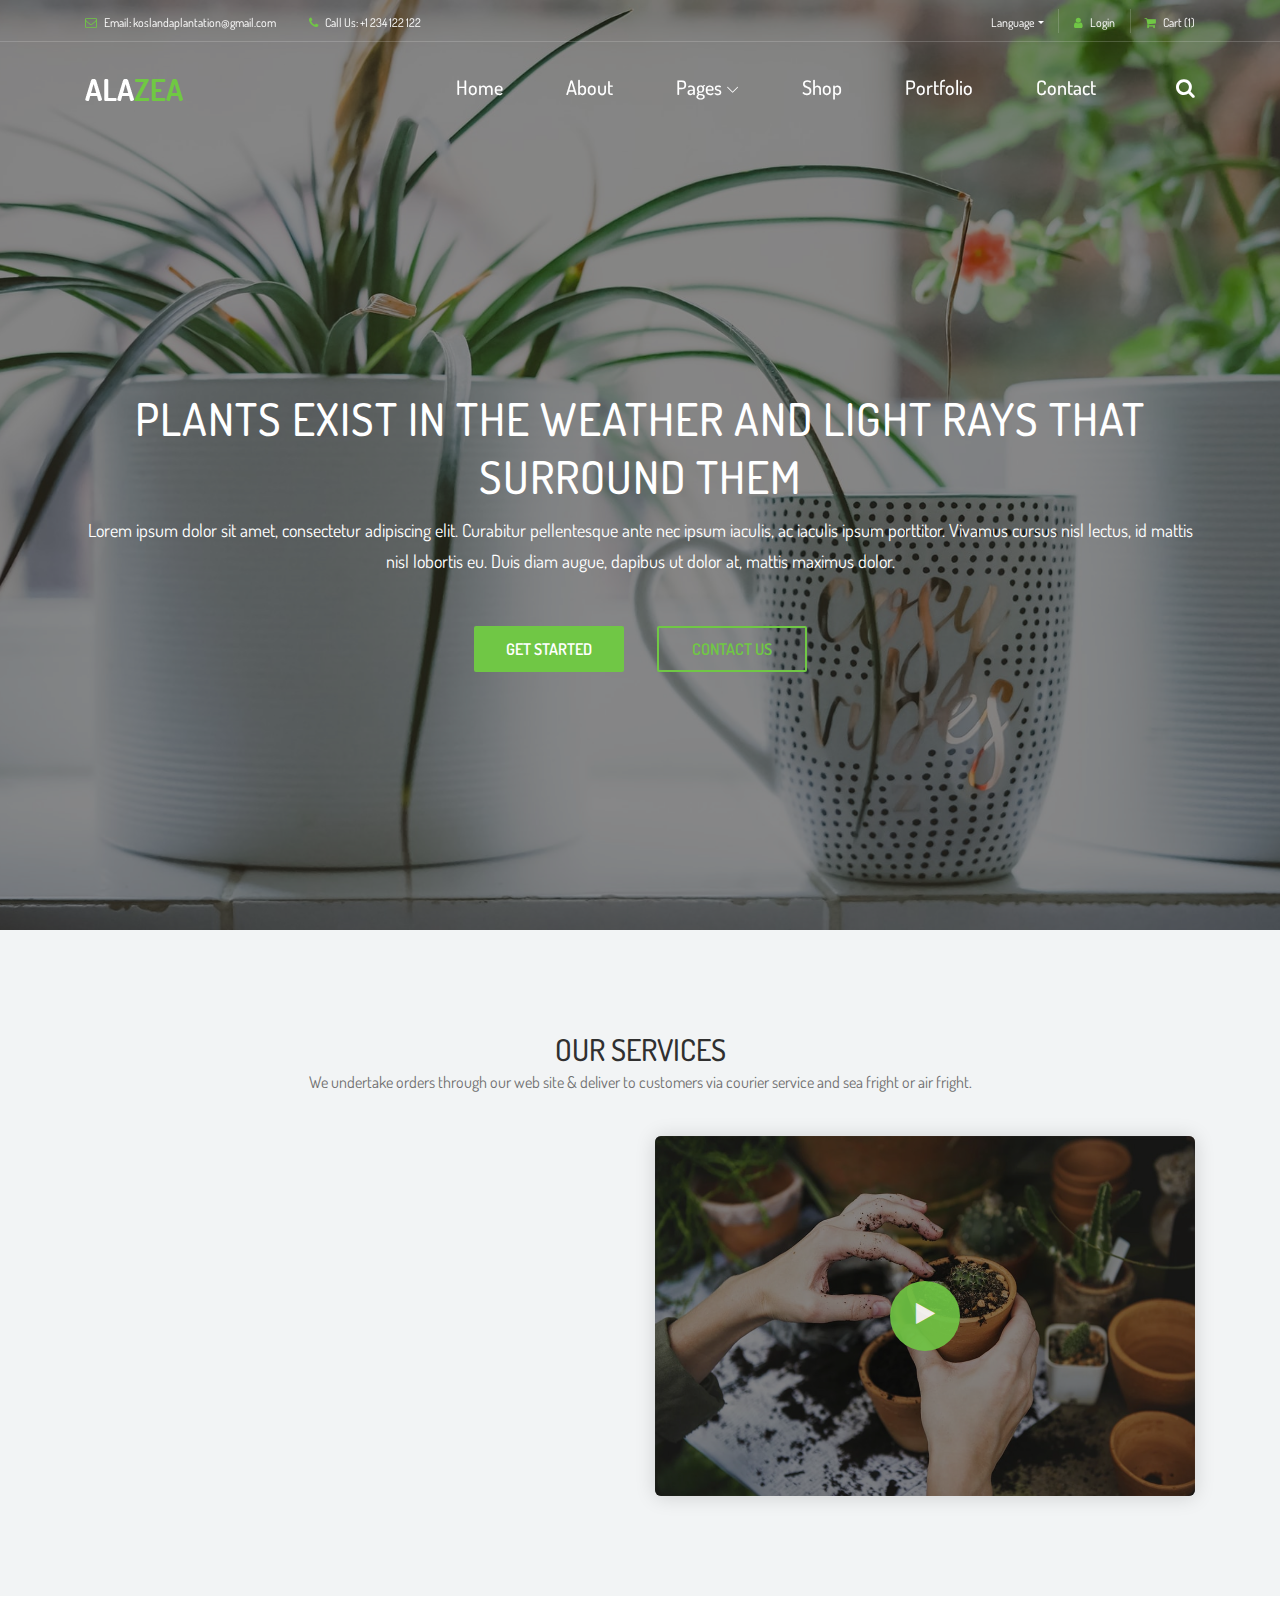
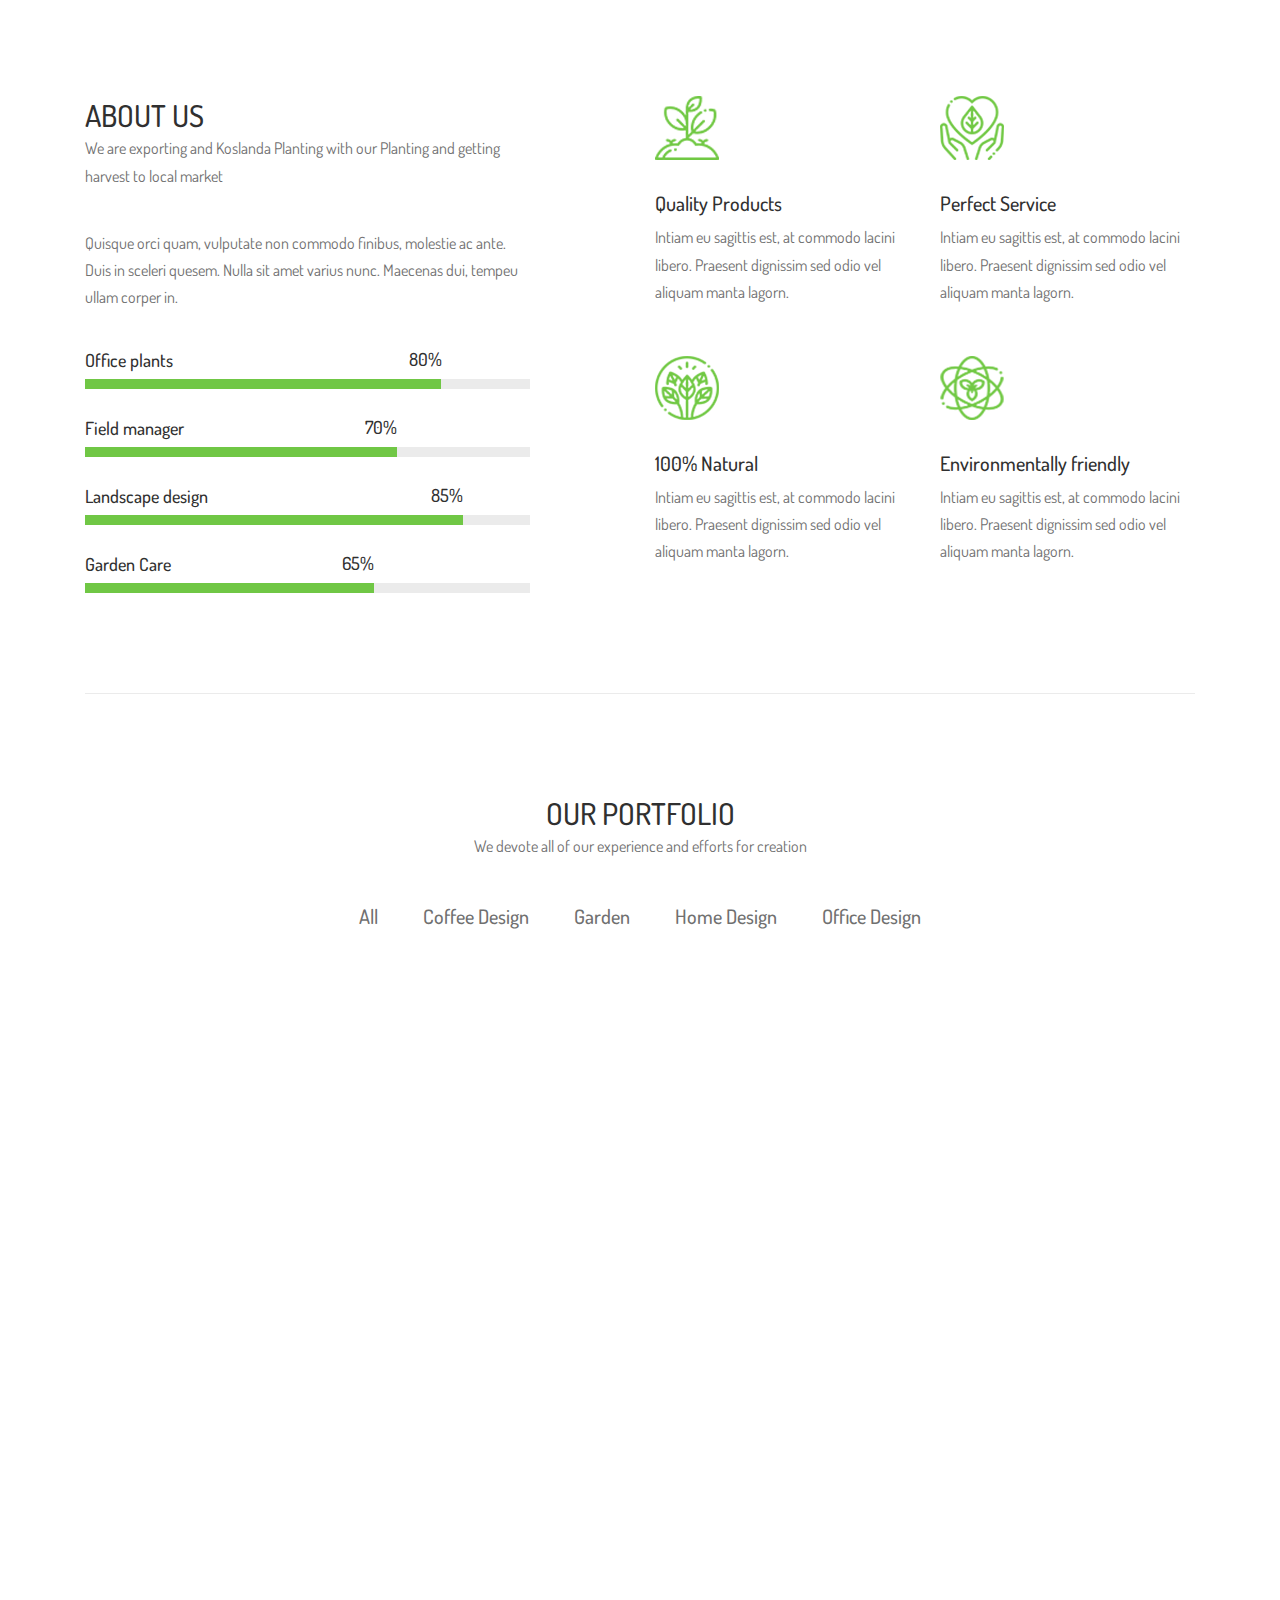
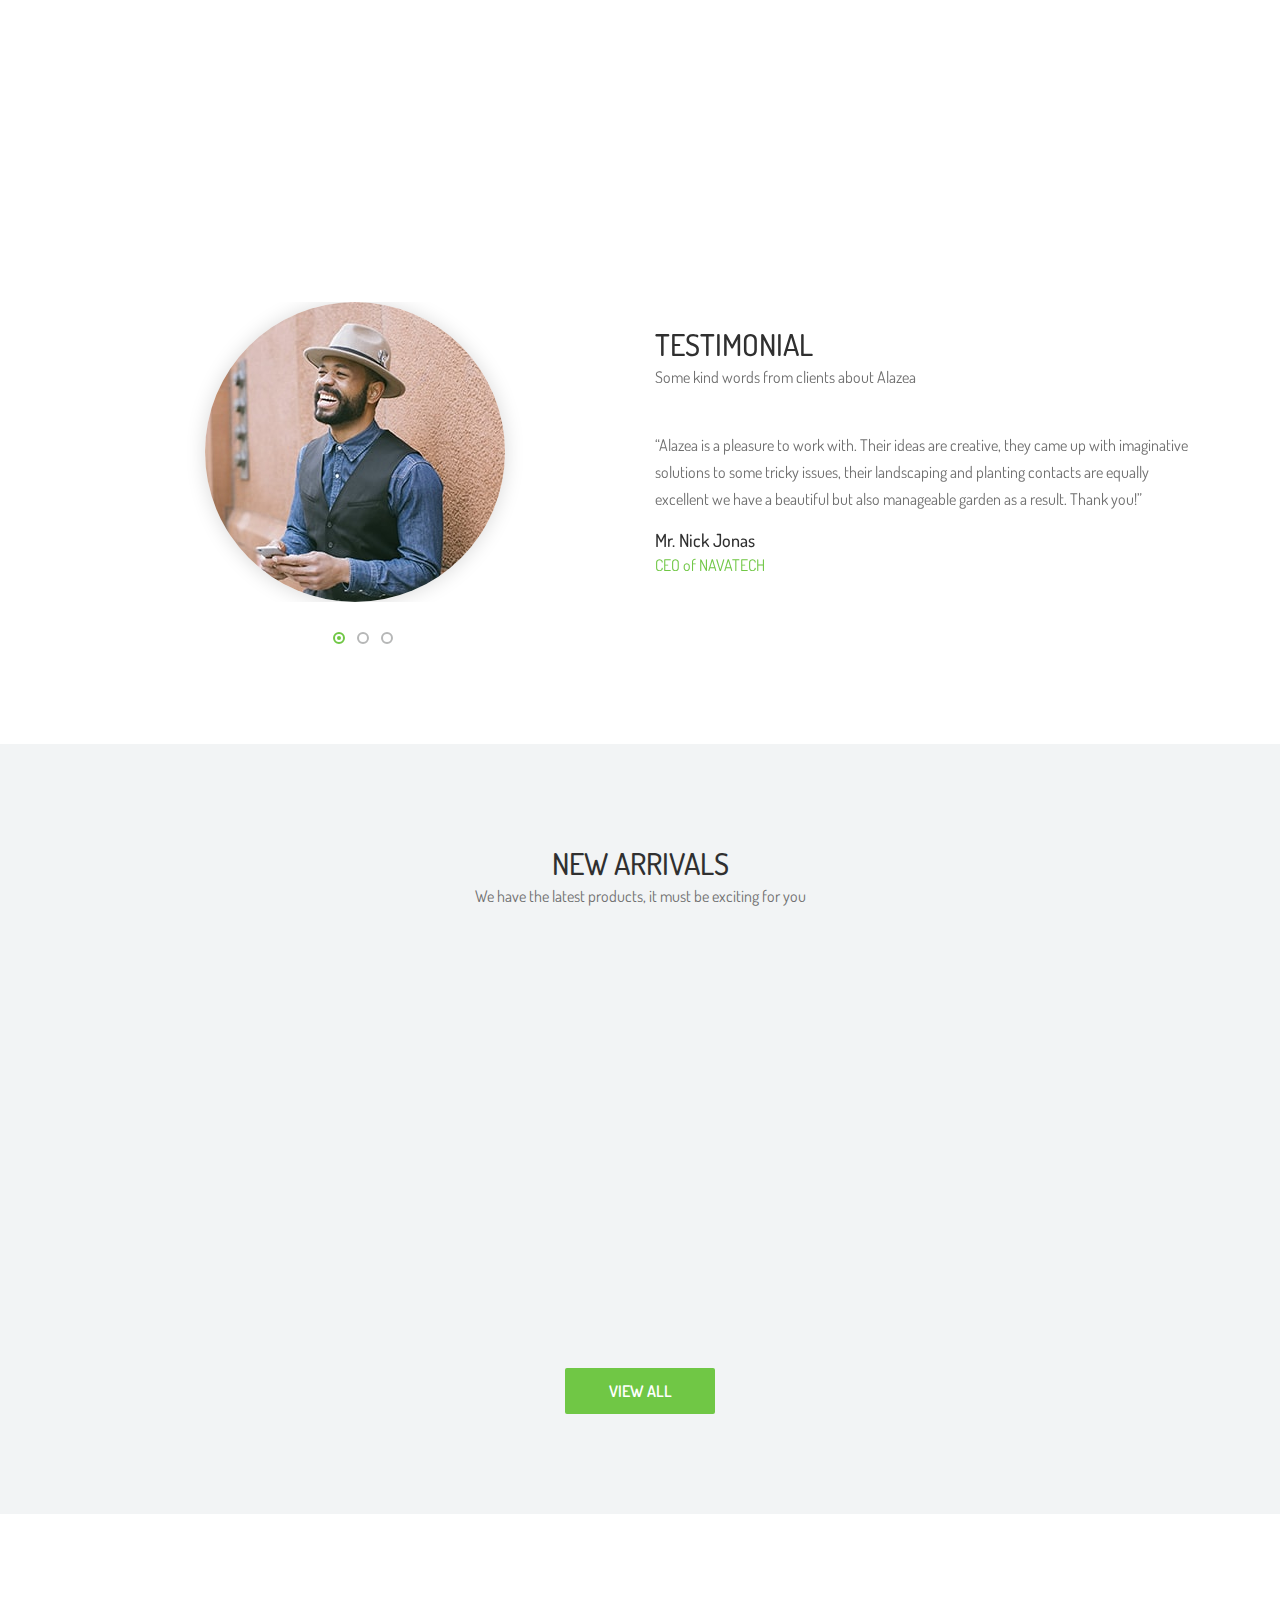
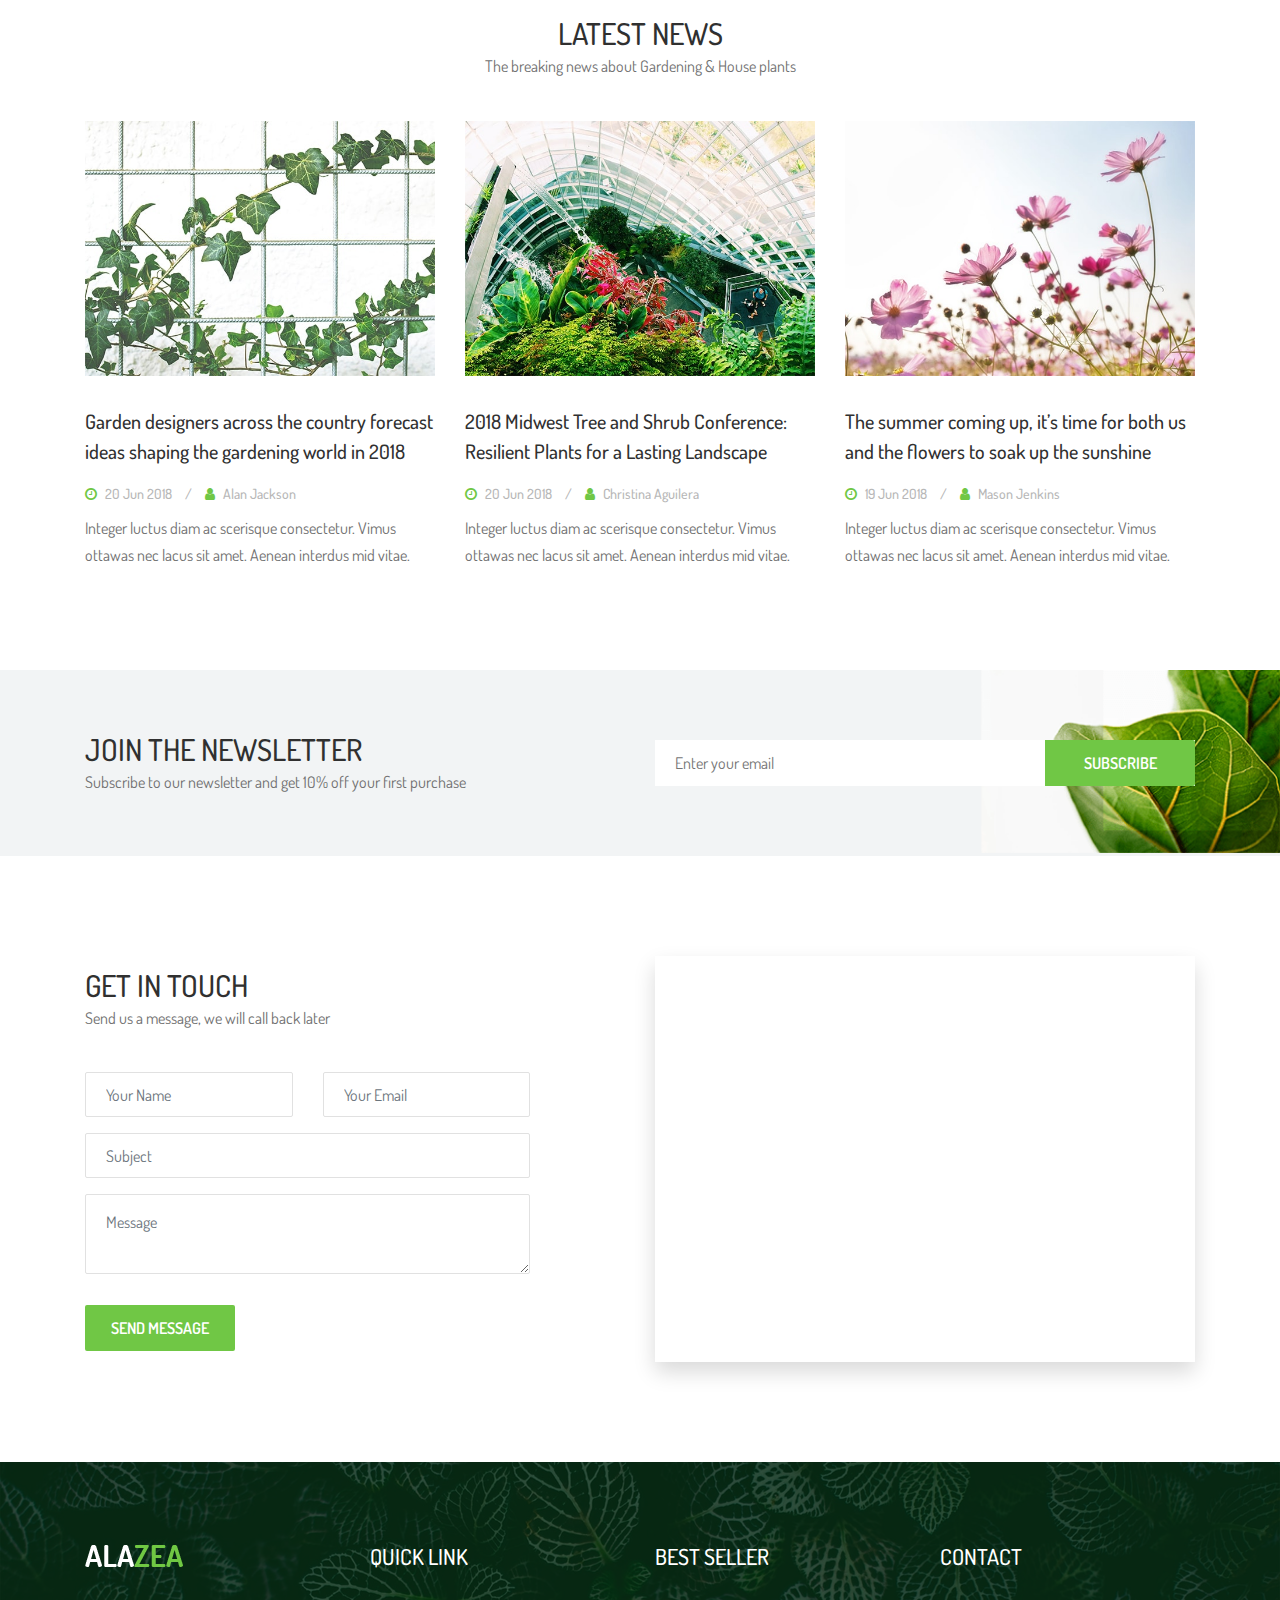
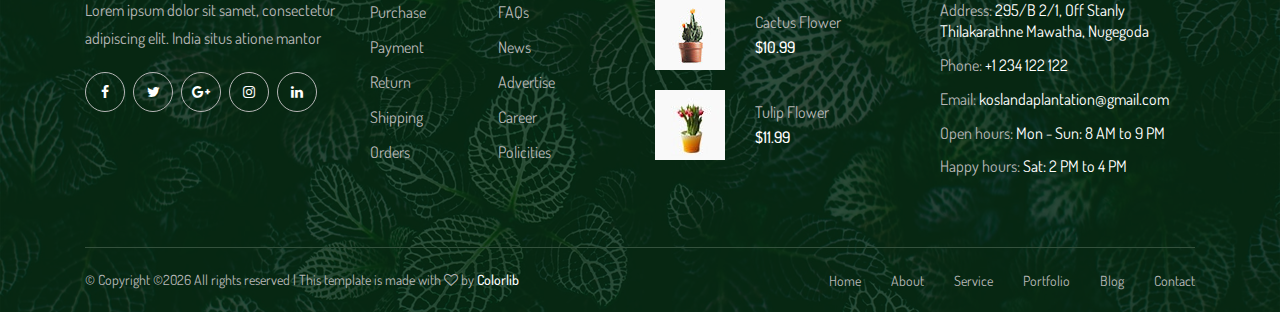
==== index.html @ f44c5cd6 "initial commit" ====
<!DOCTYPE html>
<html lang="en">

<head>
    <meta charset="UTF-8">
    <meta name="description" content="">
    <meta http-equiv="X-UA-Compatible" content="IE=edge">
    <meta name="viewport" content="width=device-width, initial-scale=1, shrink-to-fit=no">
    <!-- The above 4 meta tags *must* come first in the head; any other head content must come *after* these tags -->

    <!-- Title -->
    <title>Alazea - Gardening &amp; Landscaping HTML Template</title>

    <!-- Favicon -->
    <link rel="icon" href="img/core-img/favicon.ico">

    <!-- Core Stylesheet -->
    <link rel="stylesheet" href="style.css">

</head>

<body>
    <!-- Preloader -->
    <div class="preloader d-flex align-items-center justify-content-center">
        <div class="preloader-circle"></div>
        <div class="preloader-img">
            <img src="img/core-img/leaf.png" alt="">
        </div>
    </div>

    <!-- ##### Header Area Start ##### -->
    <header class="header-area">

        <!-- ***** Top Header Area ***** -->
        <div class="top-header-area">
            <div class="container">
                <div class="row">
                    <div class="col-12">
                        <div class="top-header-content d-flex align-items-center justify-content-between">
                            <!-- Top Header Content -->
                            <div class="top-header-meta">
                                <a href="#" data-toggle="tooltip" data-placement="bottom" title="koslandaplantation@gmail.com"><i class="fa fa-envelope-o" aria-hidden="true"></i> <span>Email: koslandaplantation@gmail.com</span></a>
                                <a href="#" data-toggle="tooltip" data-placement="bottom" title="+1 234 122 122"><i class="fa fa-phone" aria-hidden="true"></i> <span>Call Us: +1 234 122 122</span></a>
                            </div>

                            <!-- Top Header Content -->
                            <div class="top-header-meta d-flex">
                                <!-- Language Dropdown -->
                                <div class="language-dropdown">
                                    <div class="dropdown">
                                        <button class="btn btn-secondary dropdown-toggle mr-30" type="button" id="dropdownMenuButton" data-toggle="dropdown" aria-haspopup="true" aria-expanded="false">Language</button>
                                        <div class="dropdown-menu" aria-labelledby="dropdownMenuButton">
                                            <a class="dropdown-item" href="#">USA</a>
                                            <a class="dropdown-item" href="#">UK</a>
                                            <a class="dropdown-item" href="#">Bangla</a>
                                            <a class="dropdown-item" href="#">Hindi</a>
                                            <a class="dropdown-item" href="#">Spanish</a>
                                            <a class="dropdown-item" href="#">Latin</a>
                                        </div>
                                    </div>
                                </div>
                                <!-- Login -->
                                <div class="login">
                                    <a href="#"><i class="fa fa-user" aria-hidden="true"></i> <span>Login</span></a>
                                </div>
                                <!-- Cart -->
                                <div class="cart">
                                    <a href="#"><i class="fa fa-shopping-cart" aria-hidden="true"></i> <span>Cart <span class="cart-quantity">(1)</span></span></a>
                                </div>
                            </div>
                        </div>
                    </div>
                </div>
            </div>
        </div>

        <!-- ***** Navbar Area ***** -->
        <div class="alazea-main-menu">
            <div class="classy-nav-container breakpoint-off">
                <div class="container">
                    <!-- Menu -->
                    <nav class="classy-navbar justify-content-between" id="alazeaNav">

                        <!-- Nav Brand -->
                        <a href="index.html" class="nav-brand"><img src="img/core-img/logo.png" alt=""></a>

                        <!-- Navbar Toggler -->
                        <div class="classy-navbar-toggler">
                            <span class="navbarToggler"><span></span><span></span><span></span></span>
                        </div>

                        <!-- Menu -->
                        <div class="classy-menu">

                            <!-- Close Button -->
                            <div class="classycloseIcon">
                                <div class="cross-wrap"><span class="top"></span><span class="bottom"></span></div>
                            </div>

                            <!-- Navbar Start -->
                            <div class="classynav">
                                <ul>
                                    <li><a href="index.html">Home</a></li>
                                    <li><a href="about.html">About</a></li>
                                    <li><a href="#">Pages</a>
                                        <ul class="dropdown">
                                            <li><a href="index.html">Home</a></li>
                                            <li><a href="about.html">About</a></li>
                                            <li><a href="shop.html">Shop</a>
                                                <ul class="dropdown">
                                                    <li><a href="shop.html">Shop</a></li>
                                                    <li><a href="shop-details.html">Shop Details</a></li>
                                                    <li><a href="cart.html">Shopping Cart</a></li>
                                                    <li><a href="checkout.html">Checkout</a></li>
                                                </ul>
                                            </li>
                                            <li><a href="portfolio.html">Portfolio</a>
                                                <ul class="dropdown">
                                                    <li><a href="portfolio.html">Portfolio</a></li>
                                                    <li><a href="single-portfolio.html">Portfolio Details</a></li>
                                                </ul>
                                            </li>
                                            <li><a href="blog.html">Blog</a>
                                                <ul class="dropdown">
                                                    <li><a href="blog.html">Blog</a></li>
                                                    <li><a href="single-post.html">Blog Details</a></li>
                                                </ul>
                                            </li>
                                            <li><a href="contact.html">Contact</a></li>
                                        </ul>
                                    </li>
                                    <li><a href="shop.html">Shop</a></li>
                                    <li><a href="portfolio.html">Portfolio</a></li>
                                    <li><a href="contact.html">Contact</a></li>
                                </ul>

                                <!-- Search Icon -->
                                <div id="searchIcon">
                                    <i class="fa fa-search" aria-hidden="true"></i>
                                </div>

                            </div>
                            <!-- Navbar End -->
                        </div>
                    </nav>

                    <!-- Search Form -->
                    <div class="search-form">
                        <form action="#" method="get">
                            <input type="search" name="search" id="search" placeholder="Type keywords &amp; press enter...">
                            <button type="submit" class="d-none"></button>
                        </form>
                        <!-- Close Icon -->
                        <div class="closeIcon"><i class="fa fa-times" aria-hidden="true"></i></div>
                    </div>
                </div>
            </div>
        </div>
    </header>
    <!-- ##### Header Area End ##### -->

    <!-- ##### Hero Area Start ##### -->
    <section class="hero-area">
        <div class="hero-post-slides owl-carousel">

            <!-- Single Hero Post -->
            <div class="single-hero-post bg-overlay">
                <!-- Post Image -->
                <div class="slide-img bg-img" style="background-image: url(img/bg-img/1.jpg);"></div>
                <div class="container h-100">
                    <div class="row h-100 align-items-center">
                        <div class="col-12">
                            <!-- Post Content -->
                            <div class="hero-slides-content text-center">
                                <h2>Plants exist in the weather and light rays that surround them</h2>
                                <p>Lorem ipsum dolor sit amet, consectetur adipiscing elit. Curabitur pellentesque ante nec ipsum iaculis, ac iaculis ipsum porttitor. Vivamus cursus nisl lectus, id mattis nisl lobortis eu. Duis diam augue, dapibus ut dolor at, mattis maximus dolor.</p>
                                <div class="welcome-btn-group">
                                    <a href="#" class="btn alazea-btn mr-30">GET STARTED</a>
                                    <a href="#" class="btn alazea-btn active">CONTACT US</a>
                                </div>
                            </div>
                        </div>
                    </div>
                </div>
            </div>

            <!-- Single Hero Post -->
            <div class="single-hero-post bg-overlay">
                <!-- Post Image -->
                <div class="slide-img bg-img" style="background-image: url(img/bg-img/2.jpg);"></div>
                <div class="container h-100">
                    <div class="row h-100 align-items-center">
                        <div class="col-12">
                            <!-- Post Content -->
                            <div class="hero-slides-content text-center">
                                <h2>Plants exist in the weather and light rays that surround them</h2>
                                <p>Lorem ipsum dolor sit amet, consectetur adipiscing elit. Curabitur pellentesque ante nec ipsum iaculis, ac iaculis ipsum porttitor. Vivamus cursus nisl lectus, id mattis nisl lobortis eu. Duis diam augue, dapibus ut dolor at, mattis maximus dolor.</p>
                                <div class="welcome-btn-group">
                                    <a href="#" class="btn alazea-btn mr-30">GET STARTED</a>
                                    <a href="#" class="btn alazea-btn active">CONTACT US</a>
                                </div>
                            </div>
                        </div>
                    </div>
                </div>
            </div>

        </div>
    </section>
    <!-- ##### Hero Area End ##### -->

    <!-- ##### Service Area Start ##### -->
    <section class="our-services-area bg-gray section-padding-100-0">
        <div class="container">
            <div class="row">
                <div class="col-12">
                    <!-- Section Heading -->
                    <div class="section-heading text-center">
                        <h2>OUR SERVICES</h2>
                        <p>We undertake orders through our web site & deliver to customers via courier service 
                            and sea fright or air fright.
                        </p>
                    </div>
                </div>
            </div>

            <div class="row justify-content-between">
                <div class="col-12 col-lg-5">
                    <div class="alazea-service-area mb-100">

                        <!-- Single Service Area -->
                        <div class="single-service-area d-flex align-items-center wow fadeInUp" data-wow-delay="100ms">
                            <!-- Icon -->
                            <div class="service-icon mr-30">
                                <img src="img/core-img/s1.png" alt="">
                            </div>
                            <!-- Content -->
                            <div class="service-content">
                                <h5>Plants Care</h5>
                                <p>Our well trained staff has well do the carring of the</p>
                            </div>
                        </div>

                        <!-- Single Service Area -->
                        <div class="single-service-area d-flex align-items-center wow fadeInUp" data-wow-delay="300ms">
                            <!-- Icon -->
                            <div class="service-icon mr-30">
                                <img src="img/core-img/s2.png" alt="">
                            </div>
                            <!-- Content -->
                            <div class="service-content">
                                <h5>Pressure Washing</h5>
                                <p>In Aenean purus, pretium sito amet sapien denim moste consectet sedoni urna placerat sodales.service its.</p>
                            </div>
                        </div>

                        <!-- Single Service Area -->
                        <div class="single-service-area d-flex align-items-center wow fadeInUp" data-wow-delay="500ms">
                            <!-- Icon -->
                            <div class="service-icon mr-30">
                                <img src="img/core-img/s3.png" alt="">
                            </div>
                            <!-- Content -->
                            <div class="service-content">
                                <h5>Tree Service &amp; Trimming</h5>
                                <p>In Aenean purus, pretium sito amet sapien denim moste consectet sedoni urna placerat sodales.service its.</p>
                            </div>
                        </div>

                    </div>
                </div>

                <div class="col-12 col-lg-6">
                    <div class="alazea-video-area bg-overlay mb-100">
                        <img src="img/bg-img/23.jpg" alt="">
                        <a href="http://www.youtube.com/watch?v=7HKoqNJtMTQ" class="video-icon">
                            <i class="fa fa-play" aria-hidden="true"></i>
                        </a>
                    </div>
                </div>
            </div>
        </div>
    </section>
    <!-- ##### Service Area End ##### -->

    <!-- ##### About Area Start ##### -->
    <section class="about-us-area section-padding-100-0">
        <div class="container">
            <div class="row justify-content-between">
                <div class="col-12 col-lg-5">
                    <!-- Section Heading -->
                    <div class="section-heading">
                        <h2>ABOUT US</h2>
                        <p>We are exporting and Koslanda Planting with our Planting and getting harvest to local market</p>
                    </div>
                    <p>Quisque orci quam, vulputate non commodo finibus, molestie ac ante. Duis in sceleri quesem. Nulla sit amet varius nunc. Maecenas dui, tempeu ullam corper in.</p>

                    <!-- Progress Bar Content Area -->
                    <div class="alazea-progress-bar mb-50">
                        <!-- Single Progress Bar -->
                        <div class="single_progress_bar">
                            <p>Office plants</p>
                            <div id="bar1" class="barfiller">
                                <div class="tipWrap">
                                    <span class="tip"></span>
                                </div>
                                <span class="fill" data-percentage="80"></span>
                            </div>
                        </div>

                        <!-- Single Progress Bar -->
                        <div class="single_progress_bar">
                            <p>Field manager</p>
                            <div id="bar2" class="barfiller">
                                <div class="tipWrap">
                                    <span class="tip"></span>
                                </div>
                                <span class="fill" data-percentage="70"></span>
                            </div>
                        </div>

                        <!-- Single Progress Bar -->
                        <div class="single_progress_bar">
                            <p>Landscape design</p>
                            <div id="bar3" class="barfiller">
                                <div class="tipWrap">
                                    <span class="tip"></span>
                                </div>
                                <span class="fill" data-percentage="85"></span>
                            </div>
                        </div>

                        <!-- Single Progress Bar -->
                        <div class="single_progress_bar">
                            <p>Garden Care</p>
                            <div id="bar4" class="barfiller">
                                <div class="tipWrap">
                                    <span class="tip"></span>
                                </div>
                                <span class="fill" data-percentage="65"></span>
                            </div>
                        </div>
                    </div>
                </div>

                <div class="col-12 col-lg-6">
                    <div class="alazea-benefits-area">
                        <div class="row">
                            <!-- Single Benefits Area -->
                            <div class="col-12 col-sm-6">
                                <div class="single-benefits-area">
                                    <img src="img/core-img/b1.png" alt="">
                                    <h5>Quality Products</h5>
                                    <p>Intiam eu sagittis est, at commodo lacini libero. Praesent dignissim sed odio vel aliquam manta lagorn.</p>
                                </div>
                            </div>

                            <!-- Single Benefits Area -->
                            <div class="col-12 col-sm-6">
                                <div class="single-benefits-area">
                                    <img src="img/core-img/b2.png" alt="">
                                    <h5>Perfect Service</h5>
                                    <p>Intiam eu sagittis est, at commodo lacini libero. Praesent dignissim sed odio vel aliquam manta lagorn.</p>
                                </div>
                            </div>

                            <!-- Single Benefits Area -->
                            <div class="col-12 col-sm-6">
                                <div class="single-benefits-area">
                                    <img src="img/core-img/b3.png" alt="">
                                    <h5>100% Natural</h5>
                                    <p>Intiam eu sagittis est, at commodo lacini libero. Praesent dignissim sed odio vel aliquam manta lagorn.</p>
                                </div>
                            </div>

                            <!-- Single Benefits Area -->
                            <div class="col-12 col-sm-6">
                                <div class="single-benefits-area">
                                    <img src="img/core-img/b4.png" alt="">
                                    <h5>Environmentally friendly</h5>
                                    <p>Intiam eu sagittis est, at commodo lacini libero. Praesent dignissim sed odio vel aliquam manta lagorn.</p>
                                </div>
                            </div>
                        </div>
                    </div>
                </div>
            </div>
        </div>

        <div class="container">
            <div class="row">
                <div class="col-12">
                    <div class="border-line"></div>
                </div>
            </div>
        </div>
    </section>
    <!-- ##### About Area End ##### -->

    <!-- ##### Portfolio Area Start ##### -->
    <section class="alazea-portfolio-area section-padding-100-0">
        <div class="container">
            <div class="row">
                <div class="col-12">
                    <!-- Section Heading -->
                    <div class="section-heading text-center">
                        <h2>OUR PORTFOLIO</h2>
                        <p>We devote all of our experience and efforts for creation</p>
                    </div>
                </div>
            </div>
        </div>

        <div class="container-fluid">
            <div class="row">
                <div class="col-12">
                    <div class="alazea-portfolio-filter">
                        <div class="portfolio-filter">
                            <button class="btn active" data-filter="*">All</button>
                            <button class="btn" data-filter=".design">Coffee Design</button>
                            <button class="btn" data-filter=".garden">Garden</button>
                            <button class="btn" data-filter=".home-design">Home Design</button>
                            <button class="btn" data-filter=".office-design">Office Design</button>
                        </div>
                    </div>
                </div>
            </div>

            <div class="row alazea-portfolio">

                <!-- Single Portfolio Area -->
                <div class="col-12 col-sm-6 col-lg-3 single_portfolio_item design home-design wow fadeInUp" data-wow-delay="100ms">
                    <!-- Portfolio Thumbnail -->
                    <div class="portfolio-thumbnail bg-img" style="background-image: url(img/bg-img/16.jpg);"></div>
                    <!-- Portfolio Hover Text -->
                    <div class="portfolio-hover-overlay">
                        <a href="img/bg-img/16.jpg" class="portfolio-img d-flex align-items-center justify-content-center" title="Portfolio 1">
                            <div class="port-hover-text">
                                <h3>Minimal Flower Store</h3>
                                <h5>Office Plants</h5>
                            </div>
                        </a>
                    </div>
                </div>

                <!-- Single Portfolio Area -->
                <div class="col-12 col-sm-6 col-lg-3 single_portfolio_item garden wow fadeInUp" data-wow-delay="200ms">
                    <!-- Portfolio Thumbnail -->
                    <div class="portfolio-thumbnail bg-img" style="background-image: url(img/bg-img/17.jpg);"></div>
                    <!-- Portfolio Hover Text -->
                    <div class="portfolio-hover-overlay">
                        <a href="img/bg-img/17.jpg" class="portfolio-img d-flex align-items-center justify-content-center" title="Portfolio 2">
                            <div class="port-hover-text">
                                <h3>Minimal Flower Store</h3>
                                <h5>Office Plants</h5>
                            </div>
                        </a>
                    </div>
                </div>

                <!-- Single Portfolio Area -->
                <div class="col-12 col-sm-6 col-lg-3 single_portfolio_item garden design wow fadeInUp" data-wow-delay="300ms">
                    <!-- Portfolio Thumbnail -->
                    <div class="portfolio-thumbnail bg-img" style="background-image: url(img/bg-img/18.jpg);"></div>
                    <!-- Portfolio Hover Text -->
                    <div class="portfolio-hover-overlay">
                        <a href="img/bg-img/18.jpg" class="portfolio-img d-flex align-items-center justify-content-center" title="Portfolio 3">
                            <div class="port-hover-text">
                                <h3>Minimal Flower Store</h3>
                                <h5>Office Plants</h5>
                            </div>
                        </a>
                    </div>
                </div>

                <!-- Single Portfolio Area -->
                <div class="col-12 col-sm-6 col-lg-3 single_portfolio_item garden office-design wow fadeInUp" data-wow-delay="400ms">
                    <!-- Portfolio Thumbnail -->
                    <div class="portfolio-thumbnail bg-img" style="background-image: url(img/bg-img/19.jpg);"></div>
                    <!-- Portfolio Hover Text -->
                    <div class="portfolio-hover-overlay">
                        <a href="img/bg-img/19.jpg" class="portfolio-img d-flex align-items-center justify-content-center" title="Portfolio 4">
                            <div class="port-hover-text">
                                <h3>Minimal Flower Store</h3>
                                <h5>Office Plants</h5>
                            </div>
                        </a>
                    </div>
                </div>

                <!-- Single Portfolio Area -->
                <div class="col-12 col-sm-6 col-lg-3 single_portfolio_item design office-design wow fadeInUp" data-wow-delay="100ms">
                    <!-- Portfolio Thumbnail -->
                    <div class="portfolio-thumbnail bg-img" style="background-image: url(img/bg-img/20.jpg);"></div>
                    <!-- Portfolio Hover Text -->
                    <div class="portfolio-hover-overlay">
                        <a href="img/bg-img/20.jpg" class="portfolio-img d-flex align-items-center justify-content-center" title="Portfolio 5">
                            <div class="port-hover-text">
                                <h3>Minimal Flower Store</h3>
                                <h5>Office Plants</h5>
                            </div>
                        </a>
                    </div>
                </div>

                <!-- Single Portfolio Area -->
                <div class="col-12 col-sm-6 col-lg-3 single_portfolio_item garden wow fadeInUp" data-wow-delay="200ms">
                    <!-- Portfolio Thumbnail -->
                    <div class="portfolio-thumbnail bg-img" style="background-image: url(img/bg-img/21.jpg);"></div>
                    <!-- Portfolio Hover Text -->
                    <div class="portfolio-hover-overlay">
                        <a href="img/bg-img/21.jpg" class="portfolio-img d-flex align-items-center justify-content-center" title="Portfolio 6">
                            <div class="port-hover-text">
                                <h3>Minimal Flower Store</h3>
                                <h5>Office Plants</h5>
                            </div>
                        </a>
                    </div>
                </div>

                <!-- Single Portfolio Area -->
                <div class="col-12 col-lg-6 single_portfolio_item home-design wow fadeInUp" data-wow-delay="300ms">
                    <!-- Portfolio Thumbnail -->
                    <div class="portfolio-thumbnail bg-img" style="background-image: url(img/bg-img/22.jpg);"></div>
                    <!-- Portfolio Hover Text -->
                    <div class="portfolio-hover-overlay">
                        <a href="img/bg-img/22.jpg" class="portfolio-img d-flex align-items-center justify-content-center" title="Portfolio 7">
                            <div class="port-hover-text">
                                <h3>Minimal Flower Store</h3>
                                <h5>Office Plants</h5>
                            </div>
                        </a>
                    </div>
                </div>

            </div>
        </div>
    </section>
    <!-- ##### Portfolio Area End ##### -->

    <!-- ##### Testimonial Area Start ##### -->
    <section class="testimonial-area section-padding-100">
        <div class="container">
            <div class="row">
                <div class="col-12">
                    <div class="testimonials-slides owl-carousel">

                        <!-- Single Testimonial Slide -->
                        <div class="single-testimonial-slide">
                            <div class="row align-items-center">
                                <div class="col-12 col-md-6">
                                    <div class="testimonial-thumb">
                                        <img src="img/bg-img/13.jpg" alt="">
                                    </div>
                                </div>
                                <div class="col-12 col-md-6">
                                    <div class="testimonial-content">
                                        <!-- Section Heading -->
                                        <div class="section-heading">
                                            <h2>TESTIMONIAL</h2>
                                            <p>Some kind words from clients about Alazea</p>
                                        </div>
                                        <p>“Alazea is a pleasure to work with. Their ideas are creative, they came up with imaginative solutions to some tricky issues, their landscaping and planting contacts are equally excellent we have a beautiful but also manageable garden as a result. Thank you!”</p>
                                        <div class="testimonial-author-info">
                                            <h6>Mr. Nick Jonas</h6>
                                            <p>CEO of NAVATECH</p>
                                        </div>
                                    </div>
                                </div>
                            </div>
                        </div>

                        <!-- Single Testimonial Slide -->
                        <div class="single-testimonial-slide">
                            <div class="row align-items-center">
                                <div class="col-12 col-md-6">
                                    <div class="testimonial-thumb">
                                        <img src="img/bg-img/14.jpg" alt="">
                                    </div>
                                </div>
                                <div class="col-12 col-md-6">
                                    <div class="testimonial-content">
                                        <!-- Section Heading -->
                                        <div class="section-heading">
                                            <h2>TESTIMONIAL</h2>
                                            <p>Some kind words from clients about Alazea</p>
                                        </div>
                                        <p>“Alazea is a pleasure to work with. Their ideas are creative, they came up with imaginative solutions to some tricky issues, their landscaping and planting contacts are equally excellent we have a beautiful but also manageable garden as a result. Thank you!”</p>
                                        <div class="testimonial-author-info">
                                            <h6>Mr. Nazrul Islam</h6>
                                            <p>CEO of NAVATECH</p>
                                        </div>
                                    </div>
                                </div>
                            </div>
                        </div>

                        <!-- Single Testimonial Slide -->
                        <div class="single-testimonial-slide">
                            <div class="row align-items-center">
                                <div class="col-12 col-md-6">
                                    <div class="testimonial-thumb">
                                        <img src="img/bg-img/15.jpg" alt="">
                                    </div>
                                </div>
                                <div class="col-12 col-md-6">
                                    <div class="testimonial-content">
                                        <!-- Section Heading -->
                                        <div class="section-heading">
                                            <h2>TESTIMONIAL</h2>
                                            <p>Some kind words from clients about Alazea</p>
                                        </div>
                                        <p>“Alazea is a pleasure to work with. Their ideas are creative, they came up with imaginative solutions to some tricky issues, their landscaping and planting contacts are equally excellent we have a beautiful but also manageable garden as a result. Thank you!”</p>
                                        <div class="testimonial-author-info">
                                            <h6>Mr. Jonas Nick</h6>
                                            <p>CEO of NAVATECH</p>
                                        </div>
                                    </div>
                                </div>
                            </div>
                        </div>

                    </div>
                </div>
            </div>
        </div>
    </section>
    <!-- ##### Testimonial Area End ##### -->

    <!-- ##### Product Area Start ##### -->
    <section class="new-arrivals-products-area bg-gray section-padding-100">
        <div class="container">
            <div class="row">
                <div class="col-12">
                    <!-- Section Heading -->
                    <div class="section-heading text-center">
                        <h2>NEW ARRIVALS</h2>
                        <p>We have the latest products, it must be exciting for you</p>
                    </div>
                </div>
            </div>

            <div class="row">

                <!-- Single Product Area -->
                <div class="col-12 col-sm-6 col-lg-3">
                    <div class="single-product-area mb-50 wow fadeInUp" data-wow-delay="100ms">
                        <!-- Product Image -->
                        <div class="product-img">
                            <a href="shop-details.html"><img src="img/bg-img/9.jpg" alt=""></a>
                            <!-- Product Tag -->
                            <div class="product-tag">
                                <a href="#">Hot</a>
                            </div>
                            <div class="product-meta d-flex">
                                <a href="#" class="wishlist-btn"><i class="icon_heart_alt"></i></a>
                                <a href="cart.html" class="add-to-cart-btn">Add to cart</a>
                                <a href="#" class="compare-btn"><i class="arrow_left-right_alt"></i></a>
                            </div>
                        </div>
                        <!-- Product Info -->
                        <div class="product-info mt-15 text-center">
                            <a href="shop-details.html">
                                <p>Cactus Flower</p>
                            </a>
                            <h6>$10.99</h6>
                        </div>
                    </div>
                </div>

                <!-- Single Product Area -->
                <div class="col-12 col-sm-6 col-lg-3">
                    <div class="single-product-area mb-50 wow fadeInUp" data-wow-delay="200ms">
                        <!-- Product Image -->
                        <div class="product-img">
                            <a href="shop-details.html"><img src="img/bg-img/10.jpg" alt=""></a>
                            <div class="product-meta d-flex">
                                <a href="#" class="wishlist-btn"><i class="icon_heart_alt"></i></a>
                                <a href="cart.html" class="add-to-cart-btn">Add to cart</a>
                                <a href="#" class="compare-btn"><i class="arrow_left-right_alt"></i></a>
                            </div>
                        </div>
                        <!-- Product Info -->
                        <div class="product-info mt-15 text-center">
                            <a href="shop-details.html">
                                <p>Cactus Flower</p>
                            </a>
                            <h6>$10.99</h6>
                        </div>
                    </div>
                </div>

                <!-- Single Product Area -->
                <div class="col-12 col-sm-6 col-lg-3">
                    <div class="single-product-area mb-50 wow fadeInUp" data-wow-delay="300ms">
                        <!-- Product Image -->
                        <div class="product-img">
                            <a href="shop-details.html"><img src="img/bg-img/11.jpg" alt=""></a>
                            <div class="product-meta d-flex">
                                <a href="#" class="wishlist-btn"><i class="icon_heart_alt"></i></a>
                                <a href="cart.html" class="add-to-cart-btn">Add to cart</a>
                                <a href="#" class="compare-btn"><i class="arrow_left-right_alt"></i></a>
                            </div>
                        </div>
                        <!-- Product Info -->
                        <div class="product-info mt-15 text-center">
                            <a href="shop-details.html">
                                <p>Cactus Flower</p>
                            </a>
                            <h6>$10.99</h6>
                        </div>
                    </div>
                </div>

                <!-- Single Product Area -->
                <div class="col-12 col-sm-6 col-lg-3">
                    <div class="single-product-area mb-50 wow fadeInUp" data-wow-delay="400ms">
                        <!-- Product Image -->
                        <div class="product-img">
                            <a href="shop-details.html"><img src="img/bg-img/12.jpg" alt=""></a>
                            <!-- Product Tag -->
                            <div class="product-tag sale-tag">
                                <a href="#">Hot</a>
                            </div>
                            <div class="product-meta d-flex">
                                <a href="#" class="wishlist-btn"><i class="icon_heart_alt"></i></a>
                                <a href="cart.html" class="add-to-cart-btn">Add to cart</a>
                                <a href="#" class="compare-btn"><i class="arrow_left-right_alt"></i></a>
                            </div>
                        </div>
                        <!-- Product Info -->
                        <div class="product-info mt-15 text-center">
                            <a href="shop-details.html">
                                <p>Cactus Flower</p>
                            </a>
                            <h6>$10.99</h6>
                        </div>
                    </div>
                </div>

                <div class="col-12 text-center">
                    <a href="#" class="btn alazea-btn">View All</a>
                </div>

            </div>
        </div>
    </section>
    <!-- ##### Product Area End ##### -->

    <!-- ##### Blog Area Start ##### -->
    <section class="alazea-blog-area section-padding-100-0">
        <div class="container">
            <div class="row">
                <div class="col-12">
                    <!-- Section Heading -->
                    <div class="section-heading text-center">
                        <h2>LATEST NEWS</h2>
                        <p>The breaking news about Gardening &amp; House plants</p>
                    </div>
                </div>
            </div>

            <div class="row justify-content-center">

                <!-- Single Blog Post Area -->
                <div class="col-12 col-md-6 col-lg-4">
                    <div class="single-blog-post mb-100">
                        <div class="post-thumbnail mb-30">
                            <a href="single-post.html"><img src="img/bg-img/6.jpg" alt=""></a>
                        </div>
                        <div class="post-content">
                            <a href="single-post.html" class="post-title">
                                <h5>Garden designers across the country forecast ideas shaping the gardening world in 2018</h5>
                            </a>
                            <div class="post-meta">
                                <a href="#"><i class="fa fa-clock-o" aria-hidden="true"></i> 20 Jun 2018</a>
                                <a href="#"><i class="fa fa-user" aria-hidden="true"></i> Alan Jackson</a>
                            </div>
                            <p class="post-excerpt">Integer luctus diam ac scerisque consectetur. Vimus ottawas nec lacus sit amet. Aenean interdus mid vitae.</p>
                        </div>
                    </div>
                </div>

                <!-- Single Blog Post Area -->
                <div class="col-12 col-md-6 col-lg-4">
                    <div class="single-blog-post mb-100">
                        <div class="post-thumbnail mb-30">
                            <a href="single-post.html"><img src="img/bg-img/7.jpg" alt=""></a>
                        </div>
                        <div class="post-content">
                            <a href="single-post.html" class="post-title">
                                <h5>2018 Midwest Tree and Shrub Conference: Resilient Plants for a Lasting Landscape</h5>
                            </a>
                            <div class="post-meta">
                                <a href="#"><i class="fa fa-clock-o" aria-hidden="true"></i> 20 Jun 2018</a>
                                <a href="#"><i class="fa fa-user" aria-hidden="true"></i> Christina Aguilera</a>
                            </div>
                            <p class="post-excerpt">Integer luctus diam ac scerisque consectetur. Vimus ottawas nec lacus sit amet. Aenean interdus mid vitae.</p>
                        </div>
                    </div>
                </div>

                <!-- Single Blog Post Area -->
                <div class="col-12 col-md-6 col-lg-4">
                    <div class="single-blog-post mb-100">
                        <div class="post-thumbnail mb-30">
                            <a href="single-post.html"><img src="img/bg-img/8.jpg" alt=""></a>
                        </div>
                        <div class="post-content">
                            <a href="single-post.html" class="post-title">
                                <h5>The summer coming up, it’s time for both us and the flowers to soak up the sunshine</h5>
                            </a>
                            <div class="post-meta">
                                <a href="#"><i class="fa fa-clock-o" aria-hidden="true"></i> 19 Jun 2018</a>
                                <a href="#"><i class="fa fa-user" aria-hidden="true"></i> Mason Jenkins</a>
                            </div>
                            <p class="post-excerpt">Integer luctus diam ac scerisque consectetur. Vimus ottawas nec lacus sit amet. Aenean interdus mid vitae.</p>
                        </div>
                    </div>
                </div>

            </div>
        </div>
    </section>
    <!-- ##### Blog Area End ##### -->

    <!-- ##### Subscribe Area Start ##### -->
    <section class="subscribe-newsletter-area" style="background-image: url(img/bg-img/subscribe.png);">
        <div class="container">
            <div class="row align-items-center justify-content-between">
                <div class="col-12 col-lg-5">
                    <!-- Section Heading -->
                    <div class="section-heading mb-0">
                        <h2>Join the Newsletter</h2>
                        <p>Subscribe to our newsletter and get 10% off your first purchase</p>
                    </div>
                </div>
                <div class="col-12 col-lg-6">
                    <div class="subscribe-form">
                        <form action="#" method="get">
                            <input type="email" name="subscribe-email" id="subscribeEmail" placeholder="Enter your email">
                            <button type="submit" class="btn alazea-btn">SUBSCRIBE</button>
                        </form>
                    </div>
                </div>
            </div>
        </div>

        <!-- Subscribe Side Thumbnail -->
        <div class="subscribe-side-thumb wow fadeInUp" data-wow-delay="500ms">
            <img class="first-img" src="img/core-img/leaf.png" alt="">
        </div>
    </section>
    <!-- ##### Subscribe Area End ##### -->

    <!-- ##### Contact Area Start ##### -->
    <section class="contact-area section-padding-100-0">
        <div class="container">
            <div class="row align-items-center justify-content-between">
                <div class="col-12 col-lg-5">
                    <!-- Section Heading -->
                    <div class="section-heading">
                        <h2>GET IN TOUCH</h2>
                        <p>Send us a message, we will call back later</p>
                    </div>
                    <!-- Contact Form Area -->
                    <div class="contact-form-area mb-100">
                        <form action="#" method="post">
                            <div class="row">
                                <div class="col-12 col-sm-6">
                                    <div class="form-group">
                                        <input type="text" class="form-control" id="contact-name" placeholder="Your Name">
                                    </div>
                                </div>
                                <div class="col-12 col-sm-6">
                                    <div class="form-group">
                                        <input type="email" class="form-control" id="contact-email" placeholder="Your Email">
                                    </div>
                                </div>
                                <div class="col-12">
                                    <div class="form-group">
                                        <input type="text" class="form-control" id="contact-subject" placeholder="Subject">
                                    </div>
                                </div>
                                <div class="col-12">
                                    <div class="form-group">
                                        <textarea class="form-control" name="message" id="message" cols="30" rows="10" placeholder="Message"></textarea>
                                    </div>
                                </div>
                                <div class="col-12">
                                    <button type="submit" class="btn alazea-btn mt-15">Send Message</button>
                                </div>
                            </div>
                        </form>
                    </div>
                </div>

                <div class="col-12 col-lg-6">
                    <!-- Google Maps -->
                    <div class="map-area mb-100">
                        <iframe src="https://www.google.com/maps/embed?pb=!1m18!1m12!1m3!1d63371.690137498124!2d79.8365688741842!3d6.922769427074269!2m3!1f0!2f0!3f0!3m2!1i1024!2i768!4f13.1!3m3!1m2!1s0x3ae25a6a871267b1%3A0x866b8334e0ba939a!2s2%2C%201%20Stanley%20Thilakarathna%20Mawatha%2C%20Nugegoda!5e0!3m2!1sen!2slk!4v1739462243023!5m2!1sen!2slk" width="600" height="450" style="border:0;" allowfullscreen="" loading="lazy" referrerpolicy="no-referrer-when-downgrade"></iframe>
                    </div>
                </div>
            </div>
        </div>
    </section>
    <!-- ##### Contact Area End ##### -->

    <!-- ##### Footer Area Start ##### -->
    <footer class="footer-area bg-img" style="background-image: url(img/bg-img/3.jpg);">
        <!-- Main Footer Area -->
        <div class="main-footer-area">
            <div class="container">
                <div class="row">

                    <!-- Single Footer Widget -->
                    <div class="col-12 col-sm-6 col-lg-3">
                        <div class="single-footer-widget">
                            <div class="footer-logo mb-30">
                                <a href="#"><img src="img/core-img/logo.png" alt=""></a>
                            </div>
                            <p>Lorem ipsum dolor sit samet, consectetur adipiscing elit. India situs atione mantor</p>
                            <div class="social-info">
                                <a href="#"><i class="fa fa-facebook" aria-hidden="true"></i></a>
                                <a href="#"><i class="fa fa-twitter" aria-hidden="true"></i></a>
                                <a href="#"><i class="fa fa-google-plus" aria-hidden="true"></i></a>
                                <a href="#"><i class="fa fa-instagram" aria-hidden="true"></i></a>
                                <a href="#"><i class="fa fa-linkedin" aria-hidden="true"></i></a>
                            </div>
                        </div>
                    </div>

                    <!-- Single Footer Widget -->
                    <div class="col-12 col-sm-6 col-lg-3">
                        <div class="single-footer-widget">
                            <div class="widget-title">
                                <h5>QUICK LINK</h5>
                            </div>
                            <nav class="widget-nav">
                                <ul>
                                    <li><a href="#">Purchase</a></li>
                                    <li><a href="#">FAQs</a></li>
                                    <li><a href="#">Payment</a></li>
                                    <li><a href="#">News</a></li>
                                    <li><a href="#">Return</a></li>
                                    <li><a href="#">Advertise</a></li>
                                    <li><a href="#">Shipping</a></li>
                                    <li><a href="#">Career</a></li>
                                    <li><a href="#">Orders</a></li>
                                    <li><a href="#">Policities</a></li>
                                </ul>
                            </nav>
                        </div>
                    </div>

                    <!-- Single Footer Widget -->
                    <div class="col-12 col-sm-6 col-lg-3">
                        <div class="single-footer-widget">
                            <div class="widget-title">
                                <h5>BEST SELLER</h5>
                            </div>

                            <!-- Single Best Seller Products -->
                            <div class="single-best-seller-product d-flex align-items-center">
                                <div class="product-thumbnail">
                                    <a href="shop-details.html"><img src="img/bg-img/4.jpg" alt=""></a>
                                </div>
                                <div class="product-info">
                                    <a href="shop-details.html">Cactus Flower</a>
                                    <p>$10.99</p>
                                </div>
                            </div>

                            <!-- Single Best Seller Products -->
                            <div class="single-best-seller-product d-flex align-items-center">
                                <div class="product-thumbnail">
                                    <a href="shop-details.html"><img src="img/bg-img/5.jpg" alt=""></a>
                                </div>
                                <div class="product-info">
                                    <a href="shop-details.html">Tulip Flower</a>
                                    <p>$11.99</p>
                                </div>
                            </div>
                        </div>
                    </div>

                    <!-- Single Footer Widget -->
                    <div class="col-12 col-sm-6 col-lg-3">
                        <div class="single-footer-widget">
                            <div class="widget-title">
                                <h5>CONTACT</h5>
                            </div>

                            <div class="contact-information">
                                <p><span>Address:</span> 295/B 2/1, Off Stanly Thilakarathne Mawatha, Nugegoda</p>
                                <p><span>Phone:</span> +1 234 122 122</p>
                                <p><span>Email:</span> koslandaplantation@gmail.com</p>
                                <p><span>Open hours:</span> Mon - Sun: 8 AM to 9 PM</p>
                                <p><span>Happy hours:</span> Sat: 2 PM to 4 PM</p>
                            </div>
                        </div>
                    </div>
                </div>
            </div>
        </div>

        <!-- Footer Bottom Area -->
        <div class="footer-bottom-area">
            <div class="container">
                <div class="row">
                    <div class="col-12">
                        <div class="border-line"></div>
                    </div>
                    <!-- Copywrite Text -->
                    <div class="col-12 col-md-6">
                        <div class="copywrite-text">
                            <p>&copy; <!-- Link back to Colorlib can't be removed. Template is licensed under CC BY 3.0. -->
Copyright &copy;<script>document.write(new Date().getFullYear());</script> All rights reserved | This template is made with <i class="fa fa-heart-o" aria-hidden="true"></i> by <a href="https://colorlib.com" target="_blank">Colorlib</a>
<!-- Link back to Colorlib can't be removed. Template is licensed under CC BY 3.0. -->
</p>
                        </div>
                    </div>
                    <!-- Footer Nav -->
                    <div class="col-12 col-md-6">
                        <div class="footer-nav">
                            <nav>
                                <ul>
                                    <li><a href="#">Home</a></li>
                                    <li><a href="#">About</a></li>
                                    <li><a href="#">Service</a></li>
                                    <li><a href="#">Portfolio</a></li>
                                    <li><a href="#">Blog</a></li>
                                    <li><a href="#">Contact</a></li>
                                </ul>
                            </nav>
                        </div>
                    </div>
                </div>
            </div>
        </div>
    </footer>
    <!-- ##### Footer Area End ##### -->

    <!-- ##### All Javascript Files ##### -->
    <!-- jQuery-2.2.4 js -->
    <script src="js/jquery/jquery-2.2.4.min.js"></script>
    <!-- Popper js -->
    <script src="js/bootstrap/popper.min.js"></script>
    <!-- Bootstrap js -->
    <script src="js/bootstrap/bootstrap.min.js"></script>
    <!-- All Plugins js -->
    <script src="js/plugins/plugins.js"></script>
    <!-- Active js -->
    <script src="js/active.js"></script>
</body>

</html>
---- style.css ----
/* [Master Stylesheet] */
/*
Template Name: Alazea - Gardening &amp; Landscaping HTML Template
Template Author: Colorlib
Template Author URI: http://colorlib.com
Text Domain: Alazea, Gardening & Landscaping
Version: - v1.0
*/
/* :: 1.0 Import Fonts */
@import url("https://fonts.googleapis.com/css?family=Dosis:200,300,400,500,600,700,800");
/* :: 2.0 Import All CSS */
@import url(css/bootstrap.min.css);
@import url(css/classy-nav.css);
@import url(css/owl.carousel.min.css);
@import url(css/animate.css);
@import url(css/magnific-popup.css);
@import url(css/font-awesome.min.css);
@import url(css/elegant-icon.css);
/* :: 3.0 Base CSS */
* {
  margin: 0;
  padding: 0; }

body {
  font-family: "Dosis", sans-serif;
  font-size: 16px;
  color: #707070; }

h1,
h2,
h3,
h4,
h5,
h6 {
  color: #303030;
  line-height: 1.3;
  font-weight: 500; }

p {
  color: #707070;
  font-size: 16px;
  line-height: 1.7;
  font-weight: 400; }

a,
a:hover,
a:focus {
  -webkit-transition-duration: 500ms;
  transition-duration: 500ms;
  text-decoration: none;
  outline: 0 solid transparent;
  color: #303030;
  font-weight: 500;
  font-size: 14px; }

ul,
ol {
  margin: 0; }
  ul li,
  ol li {
    list-style: none; }

img {
  height: auto;
  max-width: 100%; }

/* :: 3.1.0 Spacing */
.mt-15 {
  margin-top: 15px !important; }

.mt-30 {
  margin-top: 30px !important; }

.mt-50 {
  margin-top: 50px !important; }

.mt-70 {
  margin-top: 70px !important; }

.mt-100 {
  margin-top: 100px !important; }

.mb-15 {
  margin-bottom: 15px !important; }

.mb-30 {
  margin-bottom: 30px !important; }

.mb-50 {
  margin-bottom: 50px !important; }

.mb-70 {
  margin-bottom: 70px !important; }

.mb-100 {
  margin-bottom: 100px !important; }

.ml-15 {
  margin-left: 15px !important; }

.ml-30 {
  margin-left: 30px !important; }

.ml-50 {
  margin-left: 50px !important; }

.mr-15 {
  margin-right: 15px !important; }

.mr-30 {
  margin-right: 30px !important; }

.mr-50 {
  margin-right: 50px !important; }

/* :: 3.2.0 Height */
.height-400 {
  height: 400px; }

.height-500 {
  height: 500px; }

.height-600 {
  height: 600px; }

.height-700 {
  height: 700px; }

.height-800 {
  height: 800px; }

/* :: 3.3.0 Section Padding */
.section-padding-100 {
  padding-top: 100px;
  padding-bottom: 100px; }

.section-padding-100-0 {
  padding-top: 100px;
  padding-bottom: 0; }

.section-padding-0-100 {
  padding-top: 0;
  padding-bottom: 100px; }

.section-padding-100-70 {
  padding-top: 100px;
  padding-bottom: 70px; }

/* :: 3.4.0 Section Heading */
.section-heading {
  position: relative;
  z-index: 1;
  margin-bottom: 40px; }
  .section-heading h2 {
    font-size: 30px;
    text-transform: uppercase;
    margin-bottom: 0; }
    @media only screen and (max-width: 767px) {
      .section-heading h2 {
        font-size: 24px; } }
  .section-heading p {
    font-size: 16px;
    color: #707070;
    margin-bottom: 0; }

/* :: 3.5.0 Preloader */
.preloader {
  background-color: #f2f4f5;
  width: 100%;
  height: 100%;
  position: fixed;
  top: 0;
  left: 0;
  right: 0;
  bottom: 0;
  z-index: 999999;
  overflow: hidden; }
  .preloader .preloader-circle {
    width: 80px;
    height: 80px;
    position: relative;
    border-style: solid;
    border-width: 2px;
    border-top-color: #70c745;
    border-bottom-color: transparent;
    border-left-color: transparent;
    border-right-color: transparent;
    z-index: 10;
    border-radius: 50%;
    box-shadow: 0 1px 5px 0 rgba(0, 0, 0, 0.15);
    background-color: #ffffff;
    -webkit-animation: zoom 2000ms infinite ease;
    animation: zoom 2000ms infinite ease; }
  .preloader .preloader-img {
    position: absolute;
    top: 50%;
    left: 50%;
    -webkit-transform: translate(-50%, -50%);
    transform: translate(-50%, -50%);
    z-index: 200; }
    .preloader .preloader-img img {
      max-width: 45px; }

@-webkit-keyframes zoom {
  0% {
    -webkit-transform: rotate(0deg);
    transform: rotate(0deg); }
  100% {
    -webkit-transform: rotate(360deg);
    transform: rotate(360deg); } }
@keyframes zoom {
  0% {
    -webkit-transform: rotate(0deg);
    transform: rotate(0deg); }
  100% {
    -webkit-transform: rotate(360deg);
    transform: rotate(360deg); } }
/* :: 3.6.0 Miscellaneous */
.bg-img {
  background-position: center center;
  background-size: cover;
  background-repeat: no-repeat; }

.bg-white {
  background-color: #ffffff !important; }

.bg-dark {
  background-color: #000000 !important; }

.bg-transparent {
  background-color: transparent !important; }

.font-bold {
  font-weight: 700; }

.font-light {
  font-weight: 300; }

.bg-overlay {
  position: relative;
  z-index: 2;
  background-position: center center;
  background-size: cover; }
  .bg-overlay::after {
    background-color: rgba(17, 17, 17, 0.5);
    position: absolute;
    z-index: -1;
    top: 0;
    left: 0;
    width: 100%;
    height: 100%;
    content: ""; }

.bg-fixed {
  background-attachment: fixed !important; }

.bg-gray {
  background-color: #f2f4f5; }

/* :: 3.7.0 ScrollUp */
#scrollUp {
  background-color: #70c745;
  border-radius: 0;
  bottom: 0;
  box-shadow: 0 2px 6px 0 rgba(0, 0, 0, 0.3);
  color: #ffffff;
  font-size: 24px;
  height: 40px;
  line-height: 40px;
  right: 50px;
  text-align: center;
  width: 40px;
  -webkit-transition-duration: 500ms;
  transition-duration: 500ms; }
  #scrollUp:hover {
    background-color: #303030; }

/* :: 3.8.0 alazea Button */
.alazea-btn {
  -webkit-transition-duration: 400ms;
  transition-duration: 400ms;
  position: relative;
  z-index: 1;
  display: inline-block;
  min-width: 150px;
  height: 46px;
  color: #ffffff;
  background-color: #70c745;
  border: 2px solid #70c745;
  border-radius: 2px;
  padding: 0 20px;
  font-size: 16px;
  line-height: 42px;
  text-transform: uppercase;
  font-weight: 600; }
  .alazea-btn.active, .alazea-btn:hover, .alazea-btn:focus {
    font-size: 16px;
    color: #70c745;
    font-weight: 600;
    background-color: transparent;
    box-shadow: none; }

/* :: 4.0 Header Area CSS */
.header-area {
  position: absolute;
  width: 100%;
  z-index: 999;
  top: 0;
  left: 0;
  background-color: transparent; }
  .header-area .top-header-area {
    position: relative;
    z-index: 100;
    background-color: transparent;
    width: 100%;
    height: 42px;
    border-bottom: 1px solid rgba(235, 235, 235, 0.2); }
    @media only screen and (min-width: 768px) and (max-width: 991px) {
      .header-area .top-header-area {
        z-index: 1; } }
    @media only screen and (max-width: 767px) {
      .header-area .top-header-area {
        z-index: 1; } }
    .header-area .top-header-area .top-header-content {
      position: relative;
      z-index: 1;
      height: 41px; }
      .header-area .top-header-area .top-header-content .top-header-meta a {
        display: inline-block;
        font-size: 12px;
        font-weight: 400;
        color: #ffffff;
        line-height: 1; }
        .header-area .top-header-area .top-header-content .top-header-meta a:first-child {
          margin-right: 30px; }
        .header-area .top-header-area .top-header-content .top-header-meta a i {
          margin-right: 5px;
          color: #70c745; }
        @media only screen and (max-width: 767px) {
          .header-area .top-header-area .top-header-content .top-header-meta a span {
            display: none; } }
      .header-area .top-header-area .top-header-content .top-header-meta .language-dropdown {
        position: relative;
        z-index: 1; }
        .header-area .top-header-area .top-header-content .top-header-meta .language-dropdown::after {
          width: 1px;
          height: 100%;
          background-color: rgba(235, 235, 235, 0.2);
          content: '';
          top: 0;
          right: 15px;
          z-index: 2;
          position: absolute; }
        .header-area .top-header-area .top-header-content .top-header-meta .language-dropdown .btn {
          padding: 0;
          background-color: transparent;
          border: none;
          font-size: 12px; }
          .header-area .top-header-area .top-header-content .top-header-meta .language-dropdown .btn:focus {
            box-shadow: none; }
        .header-area .top-header-area .top-header-content .top-header-meta .language-dropdown .dropdown-menu {
          background-color: #70c745;
          border: none;
          box-shadow: 0 5px 30px 0 rgba(0, 0, 0, 0.15); }
          @media only screen and (min-width: 768px) and (max-width: 991px) {
            .header-area .top-header-area .top-header-content .top-header-meta .language-dropdown .dropdown-menu {
              top: 90px !important; } }
          @media only screen and (max-width: 767px) {
            .header-area .top-header-area .top-header-content .top-header-meta .language-dropdown .dropdown-menu {
              min-width: 100px;
              top: 70px !important; } }
          .header-area .top-header-area .top-header-content .top-header-meta .language-dropdown .dropdown-menu .dropdown-item:focus,
          .header-area .top-header-area .top-header-content .top-header-meta .language-dropdown .dropdown-menu .dropdown-item:hover {
            color: #ffffff;
            background-color: #111111; }
      .header-area .top-header-area .top-header-content .top-header-meta .cart {
        position: relative;
        z-index: 1; }
        .header-area .top-header-area .top-header-content .top-header-meta .cart::after {
          width: 1px;
          height: 100%;
          background-color: rgba(235, 235, 235, 0.2);
          content: '';
          top: 0;
          left: -15px;
          z-index: 2;
          position: absolute; }
        .header-area .top-header-area .top-header-content .top-header-meta .cart a {
          margin-right: 0; }
  .header-area .alazea-main-menu {
    position: relative;
    z-index: 1;
    -webkit-transition-duration: 200ms;
    transition-duration: 200ms; }
    @media only screen and (min-width: 768px) and (max-width: 991px) {
      .header-area .alazea-main-menu .classy-navbar .classy-menu {
        background-color: #111111; } }
    @media only screen and (max-width: 767px) {
      .header-area .alazea-main-menu .classy-navbar .classy-menu {
        background-color: #111111; } }
    .header-area .alazea-main-menu .classy-nav-container {
      background-color: transparent; }
    .header-area .alazea-main-menu .classy-navbar {
      height: 90px;
      padding: 0; }
      .header-area .alazea-main-menu .classy-navbar .nav-brand {
        line-height: 1; }
      @media only screen and (max-width: 767px) {
        .header-area .alazea-main-menu .classy-navbar {
          height: 70px; } }
    .header-area .alazea-main-menu .classynav ul li a {
      padding: 0 30px;
      font-weight: 500;
      text-transform: capitalize;
      font-size: 20px;
      color: #ffffff; }
      @media only screen and (min-width: 992px) and (max-width: 1199px) {
        .header-area .alazea-main-menu .classynav ul li a {
          font-size: 18px;
          padding: 0 20px; } }
      @media only screen and (min-width: 768px) and (max-width: 991px) {
        .header-area .alazea-main-menu .classynav ul li a {
          background-color: #111111;
          font-size: 16px;
          color: #ffffff;
          border-bottom: none; } }
      @media only screen and (max-width: 767px) {
        .header-area .alazea-main-menu .classynav ul li a {
          background-color: #111111;
          font-size: 16px;
          color: #ffffff;
          border-bottom: none; } }
      .header-area .alazea-main-menu .classynav ul li a:hover, .header-area .alazea-main-menu .classynav ul li a:focus {
        color: #70c745; }
      .header-area .alazea-main-menu .classynav ul li a::after {
        color: #ffffff; }
    .header-area .alazea-main-menu .classynav ul li ul li a {
      padding: 0 20px;
      color: #303030;
      font-size: 14px;
      border-bottom: none; }
      .header-area .alazea-main-menu .classynav ul li ul li a::after {
        color: #303030; }
        @media only screen and (min-width: 768px) and (max-width: 991px) {
          .header-area .alazea-main-menu .classynav ul li ul li a::after {
            color: #ffffff; } }
        @media only screen and (max-width: 767px) {
          .header-area .alazea-main-menu .classynav ul li ul li a::after {
            color: #ffffff; } }
      @media only screen and (min-width: 768px) and (max-width: 991px) {
        .header-area .alazea-main-menu .classynav ul li ul li a {
          padding: 0 45px;
          color: #ffffff; } }
      @media only screen and (max-width: 767px) {
        .header-area .alazea-main-menu .classynav ul li ul li a {
          padding: 0 45px;
          color: #ffffff; } }
    @media only screen and (min-width: 768px) and (max-width: 991px) {
      .header-area .alazea-main-menu .classy-navbar-toggler .navbarToggler span {
        background-color: #ffffff; } }
    @media only screen and (max-width: 767px) {
      .header-area .alazea-main-menu .classy-navbar-toggler .navbarToggler span {
        background-color: #ffffff; } }
    @media only screen and (min-width: 768px) and (max-width: 991px) {
      .header-area .alazea-main-menu .classycloseIcon .cross-wrap span {
        background: #ffffff; } }
    @media only screen and (max-width: 767px) {
      .header-area .alazea-main-menu .classycloseIcon .cross-wrap span {
        background: #ffffff; } }
    .header-area .alazea-main-menu .search-form {
      position: relative;
      z-index: 1;
      opacity: 0;
      visibility: hidden;
      -webkit-transition-duration: 500ms;
      transition-duration: 500ms; }
      .header-area .alazea-main-menu .search-form form {
        -webkit-transition-duration: 500ms;
        transition-duration: 500ms;
        position: absolute;
        top: 0;
        right: 0;
        z-index: 100;
        background-color: #ffffff;
        width: 500px;
        border-radius: 5px;
        padding: 30px;
        box-shadow: 0 3px 40px 0 rgba(0, 0, 0, 0.15); }
        @media only screen and (max-width: 767px) {
          .header-area .alazea-main-menu .search-form form {
            width: 290px;
            padding: 20px; } }
        .header-area .alazea-main-menu .search-form form input {
          width: 100%;
          height: 45px;
          border: 1px solid #ebebeb;
          padding: 0 30px;
          border-radius: 5px;
          font-size: 14px; }
          @media only screen and (max-width: 767px) {
            .header-area .alazea-main-menu .search-form form input {
              padding: 0 15px; } }
      .header-area .alazea-main-menu .search-form .closeIcon {
        -webkit-transition-duration: 500ms;
        transition-duration: 500ms;
        position: absolute;
        top: 41px;
        right: 60px;
        z-index: 200;
        cursor: pointer;
        color: #707070; }
        .header-area .alazea-main-menu .search-form .closeIcon:hover {
          color: #70c745; }
        @media only screen and (max-width: 767px) {
          .header-area .alazea-main-menu .search-form .closeIcon {
            top: 31px;
            right: 35px; } }
      .header-area .alazea-main-menu .search-form.active {
        opacity: 1;
        visibility: visible; }
  .header-area .is-sticky .alazea-main-menu {
    background-color: #111111;
    position: fixed;
    width: 100%;
    top: 0;
    left: 0;
    z-index: 9999;
    box-shadow: 0 5px 50px 15px rgba(0, 0, 0, 0.2); }
  .header-area #searchIcon {
    -webkit-transition-duration: 500ms;
    transition-duration: 500ms;
    color: #ffffff;
    font-size: 20px;
    cursor: pointer;
    margin-left: 50px; }
    @media only screen and (min-width: 768px) and (max-width: 991px) {
      .header-area #searchIcon {
        margin-left: 30px;
        margin-top: 15px; } }
    @media only screen and (max-width: 767px) {
      .header-area #searchIcon {
        margin-left: 30px;
        margin-top: 15px; } }
    .header-area #searchIcon:hover, .header-area #searchIcon:focus {
      color: #70c745; }

/* :: 5.0 Hero Slides Area */
.hero-area,
.hero-post-slides {
  position: relative;
  z-index: 1; }

.single-hero-post {
  width: 100%;
  height: 930px;
  position: relative;
  z-index: 3;
  overflow: hidden; }
  @media only screen and (min-width: 992px) and (max-width: 1199px) {
    .single-hero-post {
      height: 690px; } }
  @media only screen and (min-width: 768px) and (max-width: 991px) {
    .single-hero-post {
      height: 600px; } }
  @media only screen and (max-width: 767px) {
    .single-hero-post {
      height: 650px; } }
  @media only screen and (min-width: 480px) and (max-width: 767px) {
    .single-hero-post {
      height: 500px; } }
  .single-hero-post .slide-img {
    position: absolute;
    width: 100%;
    height: 100%;
    z-index: -10;
    left: 0;
    right: 0;
    top: 0;
    bottom: 0; }
  .single-hero-post .hero-slides-content {
    position: relative;
    z-index: 1;
    margin-top: 132px; }
    @media only screen and (max-width: 767px) {
      .single-hero-post .hero-slides-content {
        margin-top: 112px; } }
    .single-hero-post .hero-slides-content h2 {
      font-size: 45px;
      letter-spacing: 1px;
      color: #ffffff;
      text-transform: uppercase; }
      @media only screen and (min-width: 992px) and (max-width: 1199px) {
        .single-hero-post .hero-slides-content h2 {
          font-size: 36px; } }
      @media only screen and (min-width: 768px) and (max-width: 991px) {
        .single-hero-post .hero-slides-content h2 {
          font-size: 30px; } }
      @media only screen and (max-width: 767px) {
        .single-hero-post .hero-slides-content h2 {
          font-size: 24px; } }
    .single-hero-post .hero-slides-content p {
      font-size: 18px;
      color: #ffffff;
      margin-bottom: 50px; }
      @media only screen and (min-width: 768px) and (max-width: 991px) {
        .single-hero-post .hero-slides-content p {
          font-size: 18px; } }
      @media only screen and (max-width: 767px) {
        .single-hero-post .hero-slides-content p {
          font-size: 16px; } }
    @media only screen and (max-width: 767px) {
      .single-hero-post .hero-slides-content a {
        min-width: 125px;
        padding: 0 10px; } }

.hero-post-slides .owl-item.center .single-hero-post .slide-img {
  -webkit-animation: slide 24s linear infinite;
  animation: slide 24s linear infinite; }

@-webkit-keyframes slide {
  0% {
    -webkit-transform: scale(1);
    transform: scale(1); }
  50% {
    -webkit-transform: scale(1.3);
    transform: scale(1.3); }
  100% {
    -webkit-transform: scale(1);
    transform: scale(1); } }
@keyframes slide {
  0% {
    -webkit-transform: scale(1);
    transform: scale(1); }
  50% {
    -webkit-transform: scale(1.3);
    transform: scale(1.3); }
  100% {
    -webkit-transform: scale(1);
    transform: scale(1); } }
/* :: 6.0 Subscribe Newsletter Area */
.subscribe-newsletter-area {
  position: relative;
  z-index: 1;
  padding: 60px 0;
  background-size: cover;
  background-position: top right; }
  @media only screen and (min-width: 768px) and (max-width: 991px) {
    .subscribe-newsletter-area .subscribe-form {
      margin-top: 50px; } }
  @media only screen and (max-width: 767px) {
    .subscribe-newsletter-area .subscribe-form {
      margin-top: 50px; } }
  .subscribe-newsletter-area .subscribe-form form {
    position: relative;
    z-index: 1; }
    .subscribe-newsletter-area .subscribe-form form input {
      -webkit-transition-duration: 500ms;
      transition-duration: 500ms;
      width: 100%;
      height: 46px;
      background-color: #ffffff;
      padding: 10px 20px;
      border: none; }
      .subscribe-newsletter-area .subscribe-form form input:focus {
        box-shadow: 0 1px 15px rgba(0, 0, 0, 0.15); }
    .subscribe-newsletter-area .subscribe-form form button {
      position: absolute;
      top: 0;
      right: 0;
      z-index: 10;
      border: none;
      border-radius: 0 2px 2px 0; }
  .subscribe-newsletter-area .subscribe-side-thumb .first-img {
    position: absolute;
    top: -30px;
    left: 5%;
    z-index: 10; }

/* :: 7.0 New Arrivals Products Area */
.single-product-area {
  position: relative;
  z-index: 1;
  -webkit-transition-duration: 500ms;
  transition-duration: 500ms; }
  .single-product-area .product-img {
    position: relative;
    z-index: 1;
    -webkit-transition-duration: 500ms;
    transition-duration: 500ms; }
    .single-product-area .product-img a {
      display: block; }
    .single-product-area .product-img img {
      position: relative;
      z-index: 1;
      width: 100%; }
    .single-product-area .product-img .product-tag a {
      background-color: #429edf;
      border-radius: 2px;
      display: inline-block;
      height: 20px;
      padding: 0 10px;
      line-height: 20px;
      text-transform: uppercase;
      color: #ffffff;
      font-weight: 700;
      font-size: 12px;
      position: absolute;
      top: 20px;
      left: 20px;
      z-index: 10; }
    .single-product-area .product-img .product-tag.sale-tag a {
      background-color: #e61d47; }
    .single-product-area .product-img .product-meta {
      position: absolute;
      bottom: 30px;
      left: 15px;
      right: 15px;
      z-index: 100;
      visibility: hidden;
      opacity: 0;
      -webkit-transition-duration: 500ms;
      transition-duration: 500ms; }
      .single-product-area .product-img .product-meta a {
        font-size: 16px;
        color: #ffffff;
        font-weight: 600;
        background-color: #303030;
        -webkit-box-flex: 0;
        -ms-flex: 0 0 50px;
        flex: 0 0 50px;
        max-width: 50px;
        width: 50px;
        height: 50px;
        line-height: 50px;
        text-transform: uppercase;
        text-align: center; }
        .single-product-area .product-img .product-meta a:hover, .single-product-area .product-img .product-meta a:focus {
          background-color: #70c745; }
        @media only screen and (min-width: 992px) and (max-width: 1199px) {
          .single-product-area .product-img .product-meta a {
            font-size: 11px; } }
        @media only screen and (min-width: 768px) and (max-width: 991px) {
          .single-product-area .product-img .product-meta a {
            font-size: 11px; } }
        @media only screen and (max-width: 767px) {
          .single-product-area .product-img .product-meta a {
            font-size: 14px; } }
      .single-product-area .product-img .product-meta .add-to-cart-btn {
        -webkit-box-flex: 0;
        -ms-flex: 0 0 calc(100% - 100px);
        flex: 0 0 calc(100% - 100px);
        max-width: calc(100% - 100px);
        width: calc(100% - 100px);
        border-left: 1px solid rgba(235, 235, 235, 0.5);
        border-right: 1px solid rgba(235, 235, 235, 0.5); }
  .single-product-area .product-info a p {
    margin-bottom: 0;
    -webkit-transition-duration: 300ms;
    transition-duration: 300ms; }
    .single-product-area .product-info a p:hover, .single-product-area .product-info a p:focus {
      color: #70c745; }
  .single-product-area .product-info h6 {
    margin-bottom: 0;
    font-size: 18px; }
  .single-product-area:hover .product-img {
    box-shadow: 0 5px 30px 0 rgba(0, 0, 0, 0.15); }
    .single-product-area:hover .product-img .product-meta {
      visibility: visible;
      opacity: 1; }

/* :: 8.0 Shop Page Area CSS */
.shop-sorting-data {
  position: relative;
  z-index: 1;
  padding-bottom: 25px;
  margin-bottom: 50px;
  border-bottom: 1px solid #ebebeb; }
  @media only screen and (max-width: 767px) {
    .shop-sorting-data .shop-page-count {
      margin-bottom: 30px; } }
  .shop-sorting-data .shop-page-count p {
    font-size: 18px;
    color: #707070;
    margin-bottom: 0;
    font-weight: 500; }
  .shop-sorting-data .search_by_terms {
    position: relative;
    z-index: 1; }
    .shop-sorting-data .search_by_terms select {
      width: 180px;
      height: 40px;
      color: #51545f;
      font-size: 16px;
      background-color: #f5f5f5;
      border: 1px solid #ebebeb;
      border-radius: 2px;
      margin-left: 30px; }
      @media only screen and (max-width: 767px) {
        .shop-sorting-data .search_by_terms select {
          margin-left: 0;
          margin-bottom: 15px; } }
      @media only screen and (min-width: 480px) and (max-width: 767px) {
        .shop-sorting-data .search_by_terms select {
          margin-left: auto;
          margin-right: 15px;
          margin-bottom: 0; } }
      .shop-sorting-data .search_by_terms select:focus {
        box-shadow: none; }

.shop-widget {
  position: relative;
  z-index: 1; }
  .shop-widget .widget-title {
    text-transform: uppercase;
    margin-bottom: 20px; }
  .shop-widget .custom-control .custom-control-label {
    font-size: 16px;
    color: #707070; }
  .shop-widget .custom-checkbox .custom-control-input:checked ~ .custom-control-label::before {
    background-color: #70c745; }
  .shop-widget .single-best-seller-product {
    position: relative;
    z-index: 1;
    margin-bottom: 20px; }
    .shop-widget .single-best-seller-product::after {
      margin-bottom: 0; }
    .shop-widget .single-best-seller-product .product-thumbnail {
      -webkit-box-flex: 0;
      -ms-flex: 0 0 70px;
      flex: 0 0 70px;
      max-width: 70px;
      width: 70px;
      margin-right: 30px; }
    .shop-widget .single-best-seller-product .product-info a {
      display: block;
      color: #707070;
      font-size: 16px;
      font-weight: 400;
      margin-bottom: 5px; }
      .shop-widget .single-best-seller-product .product-info a:hover, .shop-widget .single-best-seller-product .product-info a:focus {
        color: #303030; }
    .shop-widget .single-best-seller-product .product-info p {
      margin-bottom: 0;
      color: #303030;
      font-weight: 500; }
    .shop-widget .single-best-seller-product .product-info .ratings i {
      font-size: 12px;
      color: #ff9800; }

.slider-range-price {
  position: relative;
  z-index: 1; }

.shop-widget .ui-slider-handle {
  background-color: #70c745;
  border: none;
  border-radius: 50%;
  width: 12px;
  height: 12px;
  position: absolute;
  z-index: 30;
  top: -3px; }

.ui-slider-handle.first-handle {
  display: none !important; }

.shop-widget .ui-slider-range.ui-widget-header.ui-corner-all {
  background-color: #70c745;
  position: absolute;
  height: 6px;
  width: auto;
  z-index: 10;
  left: 2px !important; }

.shop-widget .ui-slider-horizontal {
  height: 6px;
  background-color: #f5f5f5;
  border-radius: 10px; }

.shop-widget .range-price {
  font-size: 16px;
  font-weight: 500;
  margin-top: 15px;
  text-transform: uppercase; }

.single_product_thumb {
  position: relative;
  z-index: 1; }
  @media only screen and (max-width: 767px) {
    .single_product_thumb {
      margin-bottom: 50px; } }
  .single_product_thumb .carousel-indicators {
    position: relative;
    right: 0;
    bottom: 0;
    left: 0;
    z-index: 15;
    margin-right: 0;
    margin-left: 0;
    margin-top: 30px; }
    .single_product_thumb .carousel-indicators li {
      -webkit-box-flex: 0;
      -ms-flex: 0 0 100px;
      flex: 0 0 100px;
      width: 100px;
      height: 100px;
      margin-right: 15px;
      margin-left: 15px;
      cursor: pointer;
      border: 1px solid transparent;
      background-size: cover; }
      @media only screen and (max-width: 767px) {
        .single_product_thumb .carousel-indicators li {
          -webkit-box-flex: 0;
          -ms-flex: 0 0 60px;
          flex: 0 0 60px;
          width: 60px;
          height: 60px; } }
      .single_product_thumb .carousel-indicators li.active {
        border: 1px solid #70c745; }

.single_product_desc {
  position: relative;
  z-index: 1; }
  .single_product_desc .title {
    font-size: 30px;
    margin-bottom: 10px;
    text-transform: uppercase; }
    @media only screen and (max-width: 767px) {
      .single_product_desc .title {
        font-size: 24px; } }
  .single_product_desc .price {
    font-size: 26px;
    font-weight: 600;
    color: #70c745;
    margin-bottom: 30px; }
  .single_product_desc .short_overview {
    margin-bottom: 30px; }
    .single_product_desc .short_overview p {
      font-size: 14px; }
  .single_product_desc .cart--area {
    position: relative;
    z-index: 1;
    border-bottom: 1px solid #ebebeb;
    padding-bottom: 50px; }
  .single_product_desc .cart {
    position: relative;
    z-index: 1; }
    .single_product_desc .cart .quantity {
      position: relative;
      z-index: 1;
      -webkit-box-flex: 0;
      -ms-flex: 0 0 130px;
      flex: 0 0 130px;
      max-width: 130px;
      width: 130px; }
      @media only screen and (min-width: 768px) and (max-width: 991px) {
        .single_product_desc .cart .quantity {
          -webkit-box-flex: 0;
          -ms-flex: 0 0 70px;
          flex: 0 0 70px;
          max-width: 70px;
          width: 70px; } }
      .single_product_desc .cart .quantity .qty-text {
        height: 46px;
        padding: 5px 15px;
        width: 130px;
        -moz-appearance: textfield;
        -webkit-appearance: textfield;
        appearance: textfield;
        font-size: 14px;
        border: none;
        background-color: #f2f4f5;
        text-align: center; }
        @media only screen and (min-width: 768px) and (max-width: 991px) {
          .single_product_desc .cart .quantity .qty-text {
            width: 70px; } }
      .single_product_desc .cart .quantity .qty-minus,
      .single_product_desc .cart .quantity .qty-plus {
        display: block;
        height: 100%;
        position: absolute;
        left: 10px;
        text-align: center;
        top: 0;
        width: 30px;
        z-index: 99;
        cursor: pointer;
        font-size: 8px;
        line-height: 46px;
        color: #303030; }
        @media only screen and (min-width: 768px) and (max-width: 991px) {
          .single_product_desc .cart .quantity .qty-minus,
          .single_product_desc .cart .quantity .qty-plus {
            left: 0; } }
      .single_product_desc .cart .quantity .qty-plus {
        left: auto;
        right: 10px; }
        @media only screen and (min-width: 768px) and (max-width: 991px) {
          .single_product_desc .cart .quantity .qty-plus {
            right: 0; } }
  .single_product_desc .wishlist-compare {
    position: relative;
    z-index: 1; }
    @media only screen and (max-width: 767px) {
      .single_product_desc .wishlist-compare {
        margin-top: 30px; } }
    @media only screen and (min-width: 480px) and (max-width: 767px) {
      .single_product_desc .wishlist-compare {
        margin-top: 0; } }
    .single_product_desc .wishlist-compare a {
      background-color: #f2f4f5;
      display: inline-block;
      width: 46px;
      height: 46px;
      text-align: center;
      line-height: 46px;
      font-size: 18px; }
  .single_product_desc .products--meta {
    position: relative;
    z-index: 1;
    padding-top: 50px; }
    .single_product_desc .products--meta p {
      display: -webkit-box;
      display: -ms-flexbox;
      display: flex; }
      .single_product_desc .products--meta p span:first-child {
        font-weight: 500;
        color: #303030;
        -webkit-box-flex: 0;
        -ms-flex: 0 0 150px;
        flex: 0 0 150px;
        max-width: 150px;
        width: 150px; }
      .single_product_desc .products--meta p span:last-child {
        font-weight: 400;
        color: #707070; }
        .single_product_desc .products--meta p span:last-child a {
          color: #cccccc;
          font-size: 14px;
          margin-right: 15px; }
          .single_product_desc .products--meta p span:last-child a:hover {
            color: #70c745; }

.product_details_tab {
  position: relative;
  z-index: 1;
  padding: 50px 0;
  border-top: 1px solid #ebebeb;
  border-bottom: 1px solid #ebebeb; }
  .product_details_tab .nav-tabs {
    border-bottom: none;
    -webkit-box-pack: center;
    -ms-flex-pack: center;
    justify-content: center;
    margin-bottom: 30px; }
    .product_details_tab .nav-tabs .nav-link {
      border: none;
      border-top-left-radius: 0;
      border-top-right-radius: 0;
      padding: 0 15px;
      font-size: 20px;
      color: #303030; }
      .product_details_tab .nav-tabs .nav-link.active, .product_details_tab .nav-tabs .nav-link:hover {
        color: #70c745; }
  .product_details_tab .additional_info_area p {
    color: #303030; }
    .product_details_tab .additional_info_area p span {
      color: #707070; }

.product_details_tab .review-rating i {
  color: #ff9800;
  font-size: 14px; }

.product_details_tab .review-rating > span {
  font-size: 16px;
  font-weight: 500;
  color: #303030; }

.submit_a_review_area form .stars {
  background: url("[data-uri]") repeat-x 0 0;
  width: 150px; }
  .submit_a_review_area form .stars::after, .submit_a_review_area form .stars::before {
    display: table;
    content: ""; }
  .submit_a_review_area form .stars::after {
    clear: both; }
  .submit_a_review_area form .stars input[type="radio"] {
    position: absolute;
    opacity: 0;
    -ms-filter: "progid:DXImageTransform.Microsoft.Alpha(Opacity=0)";
    filter: alpha(opacity=0); }
    .submit_a_review_area form .stars input[type="radio"].star-5:checked ~ span {
      width: 100%; }
    .submit_a_review_area form .stars input[type="radio"].star-4:checked ~ span {
      width: 80%; }
    .submit_a_review_area form .stars input[type="radio"].star-3:checked ~ span {
      width: 60%; }
    .submit_a_review_area form .stars input[type="radio"].star-2:checked ~ span {
      width: 40%; }
    .submit_a_review_area form .stars input[type="radio"].star-1:checked ~ span {
      width: 20%; }
  .submit_a_review_area form .stars label {
    display: block;
    width: 30px;
    height: 30px;
    margin: 0 !important;
    padding: 0 !important;
    text-indent: -999em;
    float: left;
    position: relative;
    z-index: 10;
    background: transparent !important;
    cursor: pointer; }
    .submit_a_review_area form .stars label:hover ~ span {
      background-position: 0 -30px; }
    .submit_a_review_area form .stars label.star-5:hover ~ span {
      width: 100% !important; }
    .submit_a_review_area form .stars label.star-4:hover ~ span {
      width: 80% !important; }
    .submit_a_review_area form .stars label.star-3:hover ~ span {
      width: 60% !important; }
    .submit_a_review_area form .stars label.star-2:hover ~ span {
      width: 40% !important; }
    .submit_a_review_area form .stars label.star-1:hover ~ span {
      width: 20% !important; }
  .submit_a_review_area form .stars span {
    display: block;
    width: 0;
    position: relative;
    top: 0;
    left: 0;
    height: 30px;
    background: url("[data-uri]") repeat-x 0 -60px;
    -webkit-transition: -webkit-width 0.5s;
    -webkit-transition: width 0.5s;
    transition: width 0.5s; }

.review-details p {
  font-size: 12px; }

.submit_a_review_area h4 {
  font-size: 20px; }
.submit_a_review_area .form-group > label {
  font-size: 14px; }
.submit_a_review_area input,
.submit_a_review_area select {
  font-size: 14px;
  width: 100%;
  height: 40px;
  border: none;
  background-color: #f2f4f5;
  border-radius: 0; }
.submit_a_review_area textarea {
  width: 100%;
  height: 100px;
  border: none;
  border-radius: 0;
  background-color: #f2f4f5; }

/* :: 9.0 Cart Area CSS */
.cart-table {
  position: relative;
  z-index: 1; }
  .cart-table thead tr,
  .cart-table thead th {
    width: 20%; }
  .cart-table thead th {
    border: none;
    border-bottom: none;
    font-size: 20px;
    padding: 0 0 30px 0;
    color: #303030;
    font-weight: 500;
    text-transform: uppercase;
    text-align: left; }
    .cart-table thead th:first-child {
      width: 40%; }
  .cart-table tbody tr {
    position: relative;
    z-index: 1;
    border-bottom: 1px solid #ebebeb; }
    .cart-table tbody tr td {
      position: relative;
      z-index: 1;
      padding: 30px 15px;
      font-size: 18px;
      font-weight: 600;
      color: #303030;
      vertical-align: middle; }
      .cart-table tbody tr td.cart_product_img {
        display: -webkit-box;
        display: -ms-flexbox;
        display: flex;
        -webkit-box-align: center;
        -ms-flex-align: center;
        -ms-grid-row-align: center;
        align-items: center; }
        .cart-table tbody tr td.cart_product_img a {
          -webkit-box-flex: 0;
          -ms-flex: 0 0 100px;
          flex: 0 0 100px;
          max-width: 100px;
          width: 100px;
          display: inline-block;
          margin-right: 20px;
          box-shadow: 0 0 5px rgba(0, 0, 0, 0.15);
          margin-left: 2px; }
        .cart-table tbody tr td.cart_product_img h5 {
          font-size: 18px;
          margin-bottom: 0; }
      .cart-table tbody tr td i {
        font-size: 36px;
        color: #c42525; }
  .cart-table .quantity {
    position: relative;
    z-index: 1;
    -webkit-box-flex: 0;
    -ms-flex: 0 0 100px;
    flex: 0 0 100px;
    max-width: 100px;
    width: 100px; }
    .cart-table .quantity .qty-text {
      height: 46px;
      padding: 5px 15px;
      width: 100px;
      -moz-appearance: textfield;
      -webkit-appearance: textfield;
      appearance: textfield;
      font-size: 14px;
      border: none;
      background-color: #f2f4f5;
      text-align: center; }
    .cart-table .quantity .qty-minus,
    .cart-table .quantity .qty-plus {
      display: block;
      height: 100%;
      position: absolute;
      left: 10px;
      text-align: center;
      top: 0;
      width: 30px;
      z-index: 99;
      cursor: pointer;
      font-size: 8px;
      line-height: 46px;
      color: #303030; }
      .cart-table .quantity .qty-minus i,
      .cart-table .quantity .qty-plus i {
        font-size: 10px;
        color: #303030; }
    .cart-table .quantity .qty-plus {
      left: auto;
      right: 10px; }

.coupon-discount {
  position: relative;
  z-index: 1; }
  .coupon-discount form {
    position: relative;
    z-index: 1;
    display: -webkit-box;
    display: -ms-flexbox;
    display: flex;
    -webkit-box-align: center;
    -ms-flex-align: center;
    -ms-grid-row-align: center;
    align-items: center; }
    .coupon-discount form input {
      width: 300px;
      height: 46px;
      border: 1px solid #ebebeb;
      background-color: #f5f5f5;
      padding: 0 30px;
      font-size: 14px;
      margin-right: 30px; }
      @media only screen and (max-width: 767px) {
        .coupon-discount form input {
          width: 150px;
          padding: 0 10px;
          font-size: 13px;
          margin-right: 15px; } }
    .coupon-discount form button {
      -webkit-transition-duration: 500ms;
      transition-duration: 500ms;
      width: 170px;
      height: 46px;
      border: 1px solid #ebebeb;
      background-color: #cccccc;
      color: #303030;
      font-size: 16px;
      text-transform: uppercase;
      cursor: pointer;
      font-weight: 500; }
      .coupon-discount form button:hover, .coupon-discount form button:focus {
        background-color: #70c745;
        color: #ffffff;
        border-color: #70c745; }

.cart-totals-area {
  position: relative;
  z-index: 1; }
  .cart-totals-area .title-- {
    padding-bottom: 20px;
    text-transform: uppercase;
    border-bottom: 1px solid #ebebeb;
    margin-bottom: 0; }
  .cart-totals-area .subtotal,
  .cart-totals-area .total {
    padding: 20px 0;
    border-bottom: 1px solid #ebebeb; }
    .cart-totals-area .subtotal h5,
    .cart-totals-area .total h5 {
      font-size: 18px;
      color: #303030;
      margin-bottom: 0; }
      .cart-totals-area .subtotal h5:last-child,
      .cart-totals-area .total h5:last-child {
        font-weight: 600; }
  .cart-totals-area .shipping {
    padding: 20px 0;
    border-bottom: 1px solid #ebebeb; }
    .cart-totals-area .shipping h5 {
      font-size: 18px;
      color: #303030;
      margin-bottom: 0;
      margin-right: 50px; }
    .cart-totals-area .shipping .shipping-address select,
    .cart-totals-area .shipping .shipping-address input,
    .cart-totals-area .shipping .shipping-address input,
    .cart-totals-area .shipping .shipping-address button {
      width: 100%;
      height: 30px;
      font-size: 10px;
      padding: 0 10px;
      background-color: #f5f5f5;
      border: 1px solid #ebebeb;
      margin-bottom: 15px; }
    .cart-totals-area .shipping .shipping-address button {
      -webkit-transition-duration: 500ms;
      transition-duration: 500ms;
      width: 100%;
      height: 30px;
      border: 1px solid #ebebeb;
      background-color: #cccccc;
      color: #303030;
      font-size: 14px;
      text-transform: uppercase;
      cursor: pointer;
      font-weight: 500;
      margin-bottom: 0; }
      .cart-totals-area .shipping .shipping-address button:hover, .cart-totals-area .shipping .shipping-address button:focus {
        background-color: #70c745;
        color: #ffffff;
        border-color: #70c745; }

/* :: 10.0 Checkout Area CSS */
.checkout_area {
  position: relative;
  z-index: 1;
  overflow-x: hidden; }

.checkout_details_area {
  position: relative;
  z-index: 1; }
  .checkout_details_area h5 {
    margin-bottom: 20px;
    text-transform: uppercase; }
  .checkout_details_area input,
  .checkout_details_area select,
  .checkout_details_area textarea {
    width: 100%;
    height: 46px;
    border: 1px solid #ebebeb;
    background-color: #f5f5f5;
    font-size: 14px; }
    .checkout_details_area input:focus,
    .checkout_details_area select:focus,
    .checkout_details_area textarea:focus {
      box-shadow: none;
      border: 1px solid #70c745; }
  .checkout_details_area textarea {
    height: 100px; }
  .checkout_details_area .custom-control-label {
    font-size: 14px; }

.checkout-content {
  position: relative;
  z-index: 1; }
  @media only screen and (min-width: 768px) and (max-width: 991px) {
    .checkout-content {
      margin-top: 100px; } }
  @media only screen and (max-width: 767px) {
    .checkout-content {
      margin-top: 100px; } }
  .checkout-content .title-- {
    padding-bottom: 20px;
    text-transform: uppercase;
    border-bottom: 1px solid #ebebeb;
    margin-bottom: 0; }
  .checkout-content .subtotal,
  .checkout-content .shipping,
  .checkout-content .products,
  .checkout-content .order-total {
    padding: 20px 0;
    border-bottom: 1px solid #ebebeb; }
    .checkout-content .subtotal h5,
    .checkout-content .shipping h5,
    .checkout-content .products h5,
    .checkout-content .order-total h5 {
      font-size: 18px;
      color: #303030;
      margin-bottom: 0; }
      .checkout-content .subtotal h5:last-child,
      .checkout-content .shipping h5:last-child,
      .checkout-content .products h5:last-child,
      .checkout-content .order-total h5:last-child {
        font-weight: 600; }
  .checkout-content .single-products p {
    line-height: 1.3;
    margin-bottom: 0; }
  .checkout-content .single-products h5 {
    line-height: 1.3;
    margin-bottom: 0; }

/* :: 11.0 Testimonial Area CSS */
.testimonials-slides {
  position: relative;
  z-index: 1; }
  .testimonials-slides .owl-dots {
    display: -webkit-box;
    display: -ms-flexbox;
    display: flex;
    -webkit-box-pack: center;
    -ms-flex-pack: center;
    justify-content: center;
    margin-top: 30px;
    position: relative;
    z-index: 1;
    width: 50%; }
    @media only screen and (max-width: 767px) {
      .testimonials-slides .owl-dots {
        width: 100%; } }
    .testimonials-slides .owl-dots .owl-dot {
      position: relative;
      z-index: 1;
      -webkit-box-flex: 0;
      -ms-flex: 0 0 12px;
      flex: 0 0 12px;
      max-width: 12px;
      width: 12px;
      border: 2px solid #b6b7b7;
      height: 12px;
      margin: 0 6px;
      border-radius: 50%; }
      .testimonials-slides .owl-dots .owl-dot::after {
        width: 4px;
        height: 4px;
        background-color: #70c745;
        border-radius: 50%;
        content: '';
        position: absolute;
        top: 2px;
        left: 2px;
        z-index: 10;
        opacity: 0;
        visibility: hidden; }
      .testimonials-slides .owl-dots .owl-dot.active {
        border-color: #70c745; }
        .testimonials-slides .owl-dots .owl-dot.active::after {
          opacity: 1;
          visibility: visible; }

.single-testimonial-slide {
  position: relative;
  z-index: 1; }
  .single-testimonial-slide .testimonial-thumb {
    width: 300px;
    height: 300px;
    margin: auto;
    border-radius: 50%;
    box-shadow: 0 1px 20px 0 rgba(0, 0, 0, 0.15); }
    .single-testimonial-slide .testimonial-thumb img {
      border-radius: 50%; }
    @media only screen and (max-width: 767px) {
      .single-testimonial-slide .testimonial-thumb {
        width: 250px;
        height: 250px;
        margin-bottom: 50px; } }
  .single-testimonial-slide .testimonial-content .testimonial-author-info h6 {
    font-size: 18px;
    margin-bottom: 0; }
  .single-testimonial-slide .testimonial-content .testimonial-author-info p {
    margin-bottom: 0;
    color: #70c745; }

/* :: 12.0 About Us Area CSS */
.about-us-area {
  position: relative;
  z-index: 1; }
  .about-us-area .border-line {
    width: 100%;
    height: 1px;
    background-color: #ebebeb;
    margin-top: 50px; }

.alazea-progress-bar {
  position: relative;
  z-index: 1;
  margin-top: 40px; }
  .alazea-progress-bar .single_progress_bar {
    position: relative;
    z-index: 1;
    margin-bottom: 30px; }
    .alazea-progress-bar .single_progress_bar:last-child {
      margin-bottom: 0; }
    .alazea-progress-bar .single_progress_bar p {
      font-weight: 500;
      line-height: 1;
      font-size: 18px;
      color: #303030;
      margin-bottom: 10px; }

.barfiller {
  background-color: #ebebeb;
  border: none;
  border-radius: 0;
  box-shadow: none;
  height: 10px;
  margin-bottom: 5px;
  position: relative;
  width: 100%; }
  .barfiller .fill {
    display: block;
    position: relative;
    width: 0px;
    height: 100%;
    background: #70c745;
    z-index: 1; }
  .barfiller .tipWrap {
    display: none; }
  .barfiller .tip {
    margin-top: -35px;
    padding: 2px 4px;
    font-size: 18px;
    color: #303030;
    left: 0;
    position: absolute;
    z-index: 2;
    background: transparent;
    font-weight: 500; }
    .barfiller .tip::after {
      display: none; }

.single-benefits-area {
  position: relative;
  z-index: 1;
  margin-bottom: 50px; }
  .single-benefits-area img {
    margin-bottom: 30px; }
  .single-benefits-area p {
    margin-bottom: 0; }

/* :: 13.0 Service Area CSS */
.single-service-area {
  position: relative;
  z-index: 1;
  margin-bottom: 50px; }
  .single-service-area:last-child {
    margin-bottom: 0; }
  .single-service-area .service-icon {
    -webkit-box-flex: 0;
    -ms-flex: 0 0 45px;
    flex: 0 0 45px;
    max-width: 45px;
    width: 45px; }
  .single-service-area .service-content p {
    margin-bottom: 0; }

.alazea-video-area {
  position: relative;
  z-index: 1;
  border-radius: 6px;
  box-shadow: 0 1px 20px 0 rgba(0, 0, 0, 0.15); }
  .alazea-video-area.bg-overlay:after {
    border-radius: 6px; }
  .alazea-video-area img {
    position: relative;
    z-index: -21;
    border-radius: 6px; }
  .alazea-video-area .video-icon {
    -webkit-transition-duration: 500ms;
    transition-duration: 500ms;
    width: 70px;
    height: 70px;
    background-color: #70c745;
    position: absolute;
    top: 50%;
    left: 50%;
    margin-top: -35px;
    margin-left: -35px;
    z-index: 100;
    border-radius: 50%;
    line-height: 72px;
    text-align: center;
    cursor: pointer;
    opacity: 0.9; }
    .alazea-video-area .video-icon i {
      color: #ffffff;
      font-size: 24px; }
    .alazea-video-area .video-icon:hover {
      opacity: 1;
      box-shadow: 0 5px 30px 0 rgba(0, 0, 0, 0.15); }

/* :: 14.0 Team Member Area CSS */
.single-team-member {
  position: relative;
  z-index: 1; }
  .single-team-member .team-member-thumb {
    position: relative;
    z-index: 1; }
    .single-team-member .team-member-thumb img {
      width: 100%; }
    .single-team-member .team-member-thumb .team-member-social-info {
      position: absolute;
      width: 100%;
      height: 60px;
      background-color: rgba(48, 48, 48, 0.7);
      bottom: 0;
      left: 0;
      right: 0;
      z-index: 10;
      opacity: 0;
      visibility: hidden;
      -webkit-transition-duration: 500ms;
      transition-duration: 500ms; }
      .single-team-member .team-member-thumb .team-member-social-info a {
        color: #ffffff;
        line-height: 60px;
        margin: 0 15px; }
        .single-team-member .team-member-thumb .team-member-social-info a:hover {
          color: #70c745; }
  .single-team-member .team-member-info h5 {
    margin-bottom: 4px; }
  .single-team-member .team-member-info p {
    margin-bottom: 0; }
  .single-team-member:hover .team-member-thumb .team-member-social-info {
    opacity: 1;
    visibility: visible; }

/* :: 15.0 Portfolio Area CSS */
.alazea-portfolio-filter {
  position: relative;
  z-index: 1;
  text-align: center;
  margin-bottom: 30px; }
  .alazea-portfolio-filter .btn {
    -webkit-transition-duration: 300ms;
    transition-duration: 300ms;
    padding: 0;
    font-size: 20px;
    color: #707070;
    font-weight: 500;
    background-color: transparent;
    padding: 0 20px; }
    @media only screen and (max-width: 767px) {
      .alazea-portfolio-filter .btn {
        font-size: 16px;
        padding: 0 5px; } }
    .alazea-portfolio-filter .btn:hover, .alazea-portfolio-filter .btn:focus {
      color: #70c745;
      box-shadow: none; }

.alazea-portfolio.row {
  margin-right: -10px;
  margin-left: -10px; }
.alazea-portfolio .col-12 {
  padding-left: 10px;
  padding-right: 10px; }

.single_portfolio_item {
  position: relative;
  z-index: 10;
  margin-top: 20px;
  overflow: hidden;
  height: 400px;
  -webkit-transition-duration: 500ms;
  transition-duration: 500ms; }
  @media only screen and (min-width: 992px) and (max-width: 1199px) {
    .single_portfolio_item {
      height: 290px; } }
  @media only screen and (max-width: 767px) {
    .single_portfolio_item {
      height: 300px; } }
  .single_portfolio_item .portfolio-thumbnail {
    -webkit-transition-duration: 500ms;
    transition-duration: 500ms;
    width: calc(100% - 20px);
    position: absolute;
    height: 100%;
    top: 0;
    left: 10px;
    right: 10px;
    background-repeat: no-repeat; }
  .single_portfolio_item .portfolio-hover-overlay {
    width: calc(100% - 20px);
    height: 100%;
    top: 0;
    left: 10px;
    right: 10px;
    -webkit-transition-duration: 500ms;
    transition-duration: 500ms;
    background-color: rgba(112, 199, 69, 0.8);
    position: absolute;
    z-index: 10;
    text-align: center;
    opacity: 0;
    visibility: hidden; }
    .single_portfolio_item .portfolio-hover-overlay a {
      position: relative;
      width: 100%;
      height: 100%;
      z-index: 30; }
      .single_portfolio_item .portfolio-hover-overlay a .port-hover-text h3 {
        font-size: 28px;
        color: #ffffff; }
        @media only screen and (min-width: 992px) and (max-width: 1199px) {
          .single_portfolio_item .portfolio-hover-overlay a .port-hover-text h3 {
            font-size: 20px; } }
        @media only screen and (max-width: 767px) {
          .single_portfolio_item .portfolio-hover-overlay a .port-hover-text h3 {
            font-size: 18px; } }
      .single_portfolio_item .portfolio-hover-overlay a .port-hover-text h5 {
        font-size: 18px;
        margin-bottom: 0;
        color: #ffffff;
        font-weight: 400; }
        @media only screen and (max-width: 767px) {
          .single_portfolio_item .portfolio-hover-overlay a .port-hover-text h5 {
            font-size: 14px; } }
  .single_portfolio_item:hover {
    -webkit-transform: translateY(-15px);
    transform: translateY(-15px); }
    .single_portfolio_item:hover .portfolio-hover-overlay {
      opacity: 1;
      visibility: visible; }

.portfolio-page .single_portfolio_item {
  height: 320px; }

.mfp-image-holder .mfp-close,
.mfp-iframe-holder .mfp-close {
  color: #ffffff;
  right: 0;
  text-align: center;
  padding-right: 0;
  top: 40px;
  width: 36px;
  height: 36px;
  background-color: #70c745;
  line-height: 36px; }

.mfp-bottom-bar {
  margin-top: 0;
  top: auto;
  bottom: 55px;
  left: 0;
  width: 100%;
  cursor: auto;
  background-color: transparent;
  padding: 0 15px;
  display: -webkit-box;
  display: -ms-flexbox;
  display: flex;
  -webkit-box-pack: justify;
  -ms-flex-pack: justify;
  justify-content: space-between;
  -webkit-box-align: center;
  -ms-flex-align: center;
  -ms-grid-row-align: center;
  align-items: center; }
  .mfp-bottom-bar .mfp-title {
    line-height: normal;
    color: #ffffff;
    padding-right: 0;
    background-color: #70c745;
    padding: 8px 20px;
    border-radius: 30px;
    font-size: 12px;
    font-weight: 700; }
  .mfp-bottom-bar .mfp-counter {
    color: #ffffff;
    position: relative;
    line-height: normal;
    background-color: #70c745;
    padding: 8px 20px;
    border-radius: 30px;
    font-size: 12px;
    font-weight: 700; }

/* :: 16.0 Cool Facts Area CSS */
.cool-facts-area {
  position: relative;
  z-index: 1;
  background-size: cover;
  background-position: top left; }
  @media only screen and (max-width: 767px) {
    .cool-facts-area::after {
      width: 100%;
      height: 100%;
      top: 0;
      left: 0;
      background-color: #f2f4f5;
      content: '';
      position: absolute;
      z-index: -1; } }
  .cool-facts-area .side-img {
    position: absolute;
    bottom: -80px;
    right: 10%;
    z-index: 10;
    width: 150px; }

.single-cool-fact {
  position: relative;
  z-index: 1; }
  .single-cool-fact .cf-icon {
    -webkit-box-flex: 0;
    -ms-flex: 0 0 50px;
    flex: 0 0 50px;
    max-width: 50px;
    width: 50px;
    margin-right: 30px; }
  .single-cool-fact .cf-content h2 {
    font-size: 36px;
    margin-bottom: 10px;
    line-height: 1; }
  .single-cool-fact .cf-content h6 {
    font-weight: 400;
    color: #707070;
    margin-bottom: 0;
    text-transform: uppercase; }

/* :: 17.0 Footer Area CSS */
.footer-area {
  position: relative;
  z-index: 1; }
  .footer-area::after {
    background-color: rgba(4, 43, 15, 0.8);
    position: absolute;
    z-index: -1;
    top: 0;
    left: 0;
    width: 100%;
    height: 100%;
    content: ""; }
  .footer-area .main-footer-area {
    position: relative;
    z-index: 1;
    padding-top: 80px; }
  .footer-area .single-footer-widget {
    position: relative;
    z-index: 1;
    margin-bottom: 70px; }
    .footer-area .single-footer-widget p {
      color: #b7b7b7;
      margin-bottom: 20px; }
    .footer-area .single-footer-widget .social-info a {
      display: inline-block;
      border: 1px solid #b7b7b7;
      width: 40px;
      height: 40px;
      border-radius: 50%;
      text-align: center;
      color: #ffffff;
      margin-right: 5px;
      line-height: 38px; }
      @media only screen and (min-width: 992px) and (max-width: 1199px) {
        .footer-area .single-footer-widget .social-info a {
          width: 30px;
          height: 30px;
          line-height: 28px;
          font-size: 14px; } }
      .footer-area .single-footer-widget .social-info a:hover, .footer-area .single-footer-widget .social-info a:focus {
        border-color: #70c745;
        background-color: #70c745; }
    .footer-area .single-footer-widget .widget-title h5 {
      font-size: 22px;
      color: #ffffff;
      text-transform: uppercase;
      margin-bottom: 30px; }
    .footer-area .single-footer-widget .widget-nav ul {
      position: relative;
      z-index: 1;
      display: -webkit-box;
      display: -ms-flexbox;
      display: flex;
      -ms-flex-wrap: wrap;
      flex-wrap: wrap; }
      .footer-area .single-footer-widget .widget-nav ul li {
        -webkit-box-flex: 0;
        -ms-flex: 0 0 50%;
        flex: 0 0 50%;
        max-width: 50%;
        width: 50%; }
        .footer-area .single-footer-widget .widget-nav ul li a {
          display: block;
          color: #b7b7b7;
          font-size: 16px;
          font-weight: 400;
          margin-bottom: 11px; }
          .footer-area .single-footer-widget .widget-nav ul li a:hover, .footer-area .single-footer-widget .widget-nav ul li a:focus {
            color: #ffffff; }
    .footer-area .single-footer-widget .single-best-seller-product {
      position: relative;
      z-index: 1;
      margin-bottom: 20px; }
      .footer-area .single-footer-widget .single-best-seller-product::after {
        margin-bottom: 0; }
      .footer-area .single-footer-widget .single-best-seller-product .product-thumbnail {
        -webkit-box-flex: 0;
        -ms-flex: 0 0 70px;
        flex: 0 0 70px;
        max-width: 70px;
        width: 70px;
        margin-right: 30px; }
      .footer-area .single-footer-widget .single-best-seller-product .product-info a {
        display: block;
        color: #b7b7b7;
        font-size: 16px;
        font-weight: 400; }
        .footer-area .single-footer-widget .single-best-seller-product .product-info a:hover, .footer-area .single-footer-widget .single-best-seller-product .product-info a:focus {
          color: #ffffff; }
      .footer-area .single-footer-widget .single-best-seller-product .product-info p {
        margin-bottom: 0;
        color: #ffffff;
        font-weight: 500; }
    .footer-area .single-footer-widget .contact-information p {
      line-height: 1.3;
      color: #ffffff;
      margin-bottom: 13px; }
      .footer-area .single-footer-widget .contact-information p span {
        color: #b7b7b7; }
      .footer-area .single-footer-widget .contact-information p:last-child {
        margin-bottom: 0; }
  .footer-area .footer-bottom-area {
    position: relative;
    z-index: 1; }
    .footer-area .footer-bottom-area .border-line {
      width: 100%;
      height: 1px;
      background-color: #34513d; }
    .footer-area .footer-bottom-area .copywrite-text {
      position: relative;
      z-index: 1;
      padding: 20px 0; }
      @media only screen and (max-width: 767px) {
        .footer-area .footer-bottom-area .copywrite-text {
          text-align: center;
          padding-bottom: 0; } }
      .footer-area .footer-bottom-area .copywrite-text p {
        font-size: 14px;
        color: #b7b7b7;
        font-weight: 400;
        margin-bottom: 0; }
        @media only screen and (max-width: 767px) {
          .footer-area .footer-bottom-area .copywrite-text p {
            font-size: 12px; } }
        .footer-area .footer-bottom-area .copywrite-text p a {
          font-size: 14px;
          color: #ffffff;
          font-weight: 500; }
          .footer-area .footer-bottom-area .copywrite-text p a:hover, .footer-area .footer-bottom-area .copywrite-text p a:focus {
            color: #70c745; }
          @media only screen and (max-width: 767px) {
            .footer-area .footer-bottom-area .copywrite-text p a {
              font-size: 12px; } }
    .footer-area .footer-bottom-area .footer-nav {
      position: relative;
      z-index: 1;
      padding: 20px 0; }
      .footer-area .footer-bottom-area .footer-nav ul {
        display: -webkit-box;
        display: -ms-flexbox;
        display: flex;
        -ms-flex-wrap: wrap;
        flex-wrap: wrap;
        -webkit-box-pack: end;
        -ms-flex-pack: end;
        justify-content: flex-end; }
        @media only screen and (max-width: 767px) {
          .footer-area .footer-bottom-area .footer-nav ul {
            -webkit-box-pack: center;
            -ms-flex-pack: center;
            justify-content: center; } }
        .footer-area .footer-bottom-area .footer-nav ul li a {
          display: inline-block;
          color: #b7b7b7;
          font-size: 14px;
          font-weight: 400;
          margin: 0 15px; }
          @media only screen and (min-width: 768px) and (max-width: 991px) {
            .footer-area .footer-bottom-area .footer-nav ul li a {
              margin: 0 8px; } }
          @media only screen and (max-width: 767px) {
            .footer-area .footer-bottom-area .footer-nav ul li a {
              margin: 0 5px; } }
          .footer-area .footer-bottom-area .footer-nav ul li a:hover, .footer-area .footer-bottom-area .footer-nav ul li a:focus {
            color: #ffffff; }
        .footer-area .footer-bottom-area .footer-nav ul li:last-child a {
          margin-right: 0; }

/* :: 18.0 Breadcumb Area CSS */
.breadcrumb-area {
  position: relative;
  z-index: 10;
  width: 100%; }
  .breadcrumb-area .top-breadcrumb-area {
    position: relative;
    z-index: 1;
    width: 100%;
    height: 350px; }
    @media only screen and (max-width: 767px) {
      .breadcrumb-area .top-breadcrumb-area {
        height: 220px; } }
    .breadcrumb-area .top-breadcrumb-area h2 {
      margin-top: 132px;
      font-size: 36px;
      color: #ffffff;
      margin-bottom: 0;
      line-height: 1;
      text-transform: uppercase; }
      @media only screen and (max-width: 767px) {
        .breadcrumb-area .top-breadcrumb-area h2 {
          margin-top: 112px;
          font-size: 30px; } }
  .breadcrumb-area .breadcrumb {
    margin: 0;
    padding-top: 30px;
    padding-bottom: 50px;
    padding-left: 0;
    padding-right: 0;
    background-color: transparent; }
    .breadcrumb-area .breadcrumb .breadcrumb-item {
      font-size: 16px;
      color: #b7b7b7;
      text-transform: capitalize; }
      .breadcrumb-area .breadcrumb .breadcrumb-item a {
        text-transform: capitalize;
        font-size: 16px;
        color: #303030; }
        .breadcrumb-area .breadcrumb .breadcrumb-item a:hover, .breadcrumb-area .breadcrumb .breadcrumb-item a:focus {
          color: #70c745; }
    .breadcrumb-area .breadcrumb .breadcrumb-item + .breadcrumb-item::before {
      color: #303030;
      content: ">"; }

/* :: 19.0 Blog Area CSS */
.single-blog-post {
  position: relative;
  z-index: 1;
  -webkit-transition-duration: 500ms;
  transition-duration: 500ms; }
  .single-blog-post .post-thumbnail {
    position: relative;
    z-index: 1; }
  .single-blog-post .post-content .post-title h5 {
    -webkit-transition-duration: 500ms;
    transition-duration: 500ms;
    line-height: 1.5;
    margin-bottom: 15px; }
    .single-blog-post .post-content .post-title h5:hover {
      color: #70c745; }
  .single-blog-post .post-content .post-meta {
    position: relative;
    z-index: 1;
    margin-bottom: 10px; }
    .single-blog-post .post-content .post-meta a {
      position: relative;
      z-index: 1;
      display: inline-block;
      font-size: 14px;
      color: #b7b7b7;
      margin-right: 30px; }
      .single-blog-post .post-content .post-meta a:last-child::after {
        content: '/';
        top: 0;
        left: -20px;
        position: absolute;
        z-index: 1; }
      .single-blog-post .post-content .post-meta a i {
        margin-right: 5px;
        color: #70c745; }
      .single-blog-post .post-content .post-meta a:hover {
        color: #70c745; }
  .single-blog-post .post-content .post-excerpt {
    font-size: 16px;
    color: #707070;
    margin-bottom: 0; }
  .single-blog-post:hover .post-content .post-title h5 {
    color: #70c745; }

.pagination {
  position: relative;
  z-index: 1;
  -webkit-box-pack: center;
  -ms-flex-pack: center;
  justify-content: center; }
  .pagination .page-item .page-link {
    color: #707070;
    width: 46px;
    height: 46px;
    border-radius: 50%;
    text-align: center;
    font-size: 18px;
    line-height: 44px;
    padding: 0;
    margin: 0 10px; }
    .pagination .page-item .page-link:hover, .pagination .page-item .page-link:focus {
      border-color: #70c745;
      background-color: #70c745;
      color: #ffffff; }

.shop-products-area .pagination {
  position: relative;
  z-index: 1;
  -webkit-box-pack: end;
  -ms-flex-pack: end;
  justify-content: flex-end; }
  .shop-products-area .pagination .page-item .page-link {
    color: #707070;
    width: 46px;
    height: 46px;
    border-radius: 0;
    text-align: center;
    border: 1px solid #ebebeb;
    font-size: 18px;
    line-height: 44px;
    padding: 0;
    margin: 0 10px;
    background-color: #f5f5f5; }
    .shop-products-area .pagination .page-item .page-link:hover, .shop-products-area .pagination .page-item .page-link:focus {
      border-color: #70c745;
      background-color: #70c745;
      color: #ffffff; }

/* :: 20.0 Comment Area */
.comment_area {
  position: relative;
  z-index: 1;
  padding: 50px 0 20px 0;
  border-top: 1px solid #ebebeb; }
  .comment_area .headline {
    margin-bottom: 30px; }
  .comment_area .single_comment_area {
    position: relative;
    z-index: 1; }
    .comment_area .single_comment_area::after {
      position: absolute;
      width: 1px;
      height: 90%;
      background-color: #ebebeb;
      left: 100px;
      top: 0;
      z-index: 2;
      content: ''; }
      @media only screen and (max-width: 767px) {
        .comment_area .single_comment_area::after {
          display: none; } }
    .comment_area .single_comment_area .comment-wrapper {
      margin-bottom: 30px; }
      .comment_area .single_comment_area .comment-wrapper .comment-author {
        width: 70px;
        height: 70px;
        border-radius: 50%;
        margin-right: 60px; }
        @media only screen and (max-width: 767px) {
          .comment_area .single_comment_area .comment-wrapper .comment-author {
            margin-right: 20px; } }
        .comment_area .single_comment_area .comment-wrapper .comment-author img {
          width: 100%;
          height: 100%;
          border-radius: 50%; }
      .comment_area .single_comment_area .comment-wrapper .comment-content {
        -webkit-box-flex: 0;
        -ms-flex: 1;
        flex: 1; }
        .comment_area .single_comment_area .comment-wrapper .comment-content .comment-date {
          font-size: 12px;
          text-transform: uppercase;
          letter-spacing: 1px;
          color: #70c745; }
        .comment_area .single_comment_area .comment-wrapper .comment-content h5 {
          font-size: 20px;
          margin: 0 0 10px 0; }
        .comment_area .single_comment_area .comment-wrapper .comment-content p {
          font-size: 16px;
          margin-bottom: 5px; }
        .comment_area .single_comment_area .comment-wrapper .comment-content .comment-date {
          color: #b7b7b7;
          font-size: 14px;
          margin-bottom: 10px; }
        .comment_area .single_comment_area .comment-wrapper .comment-content a {
          font-size: 14px;
          color: #303030;
          display: inline-block;
          text-transform: uppercase;
          letter-spacing: 1px; }
          .comment_area .single_comment_area .comment-wrapper .comment-content a:hover {
            color: #70c745; }

.single_comment_area ol li.single_comment_area {
  margin-left: 130px; }
  .single_comment_area ol li.single_comment_area::after {
    display: none; }
  @media only screen and (max-width: 767px) {
    .single_comment_area ol li.single_comment_area {
      margin-left: 40px; } }
  .single_comment_area ol li.single_comment_area .comment-wrapper .comment-author {
    margin-right: 30px; }
    @media only screen and (max-width: 767px) {
      .single_comment_area ol li.single_comment_area .comment-wrapper .comment-author {
        margin-right: 15px; } }

/* :: 21.0 Leave A Reply Area CSS */
.leave-comment-area {
  position: relative;
  z-index: 1;
  border-top: 1px solid #ebebeb;
  padding: 50px 0 0 0; }
  .leave-comment-area h4 {
    margin-bottom: 30px; }
  .leave-comment-area form .form-control {
    width: 100%;
    height: 40px;
    border: 1px solid #ebebeb;
    font-size: 14px;
    color: #b7b7b7;
    padding: 10px 20px;
    margin-bottom: 20px;
    -webkit-transition-duration: 500ms;
    transition-duration: 500ms; }
    .leave-comment-area form .form-control:focus {
      box-shadow: none;
      border-color: #70c745; }
  .leave-comment-area form textarea.form-control {
    width: 100%;
    height: 120px; }

/* :: 22.0 Sidebar Area CSS */
@media only screen and (max-width: 767px) {
  .post-sidebar-area {
    margin-top: 100px; } }

.single-widget-area {
  position: relative;
  z-index: 1;
  margin-bottom: 50px; }
  .single-widget-area .widget-title {
    width: 100%;
    position: relative;
    z-index: 2;
    margin-bottom: 30px; }
    .single-widget-area .widget-title h4 {
      position: relative;
      z-index: 5;
      text-transform: uppercase;
      margin-bottom: 0;
      line-height: 1; }
  .single-widget-area .widget-content img {
    margin-top: 20px;
    margin-bottom: 15px; }
  .single-widget-area .widget-content p {
    margin-bottom: 0;
    font-size: 16px;
    line-height: 1.6; }
  .single-widget-area .single-latest-post {
    position: relative;
    z-index: 1;
    margin-bottom: 30px; }
    .single-widget-area .single-latest-post:last-child {
      margin-bottom: 0; }
    .single-widget-area .single-latest-post .post-thumb {
      -webkit-box-flex: 0;
      -ms-flex: 0 0 70px;
      flex: 0 0 70px;
      max-width: 70px;
      width: 70px;
      margin-right: 30px; }
    .single-widget-area .single-latest-post .post-content .post-title h6 {
      -webkit-transition-duration: 500ms;
      transition-duration: 500ms;
      font-size: 18px;
      margin-bottom: 10px;
      line-height: 1.3; }
      .single-widget-area .single-latest-post .post-content .post-title h6:hover, .single-widget-area .single-latest-post .post-content .post-title h6:focus {
        color: #70c745; }
    .single-widget-area .single-latest-post .post-content .post-date {
      display: block;
      font-size: 14px;
      margin-bottom: 0;
      color: #b7b7b7;
      line-height: 1; }
  .single-widget-area .popular-tags li a {
    display: inline-block;
    margin: 4px;
    padding: 10px 15px;
    line-height: 1;
    text-transform: uppercase;
    font-size: 14px;
    color: #707070;
    background-color: #f9f9f9; }
    .single-widget-area .popular-tags li a:hover, .single-widget-area .popular-tags li a:focus {
      color: #ffffff;
      background-color: #70c745; }
  .single-widget-area .author-widget {
    border: 1px solid #ebebeb;
    padding: 30px; }
    .single-widget-area .author-widget .author-thumb-name {
      position: relative;
      z-index: 1;
      padding-bottom: 20px;
      border-bottom: 1px solid #ebebeb;
      margin-bottom: 15px; }
      .single-widget-area .author-widget .author-thumb-name .author-thumb {
        -webkit-box-flex: 0;
        -ms-flex: 0 0 80px;
        flex: 0 0 80px;
        max-width: 80px;
        width: 80px;
        height: 80px;
        border-radius: 50%;
        margin-right: 30px; }
        @media only screen and (min-width: 768px) and (max-width: 991px) {
          .single-widget-area .author-widget .author-thumb-name .author-thumb {
            -webkit-box-flex: 0;
            -ms-flex: 0 0 50px;
            flex: 0 0 50px;
            max-width: 50px;
            width: 50px;
            height: 50px;
            margin-right: 15px; } }
        .single-widget-area .author-widget .author-thumb-name .author-thumb img {
          border-radius: 50%; }
      .single-widget-area .author-widget .author-thumb-name .author-name h5 {
        margin-bottom: 3px; }
        @media only screen and (min-width: 768px) and (max-width: 991px) {
          .single-widget-area .author-widget .author-thumb-name .author-name h5 {
            font-size: 14px; } }
      .single-widget-area .author-widget .author-thumb-name .author-name p {
        margin-bottom: 0; }
        @media only screen and (min-width: 768px) and (max-width: 991px) {
          .single-widget-area .author-widget .author-thumb-name .author-name p {
            font-size: 13px; } }
    .single-widget-area .author-widget .social-info a {
      display: inline-block;
      margin-right: 20px;
      color: #b7b7b7; }
      .single-widget-area .author-widget .social-info a:hover {
        color: #70c745; }
  .single-widget-area .single-best-seller-product {
    position: relative;
    z-index: 1;
    margin-bottom: 20px; }
    .single-widget-area .single-best-seller-product::after {
      margin-bottom: 0; }
    .single-widget-area .single-best-seller-product .product-thumbnail {
      -webkit-box-flex: 0;
      -ms-flex: 0 0 70px;
      flex: 0 0 70px;
      max-width: 70px;
      width: 70px;
      margin-right: 30px; }
    .single-widget-area .single-best-seller-product .product-info a {
      display: block;
      color: #707070;
      font-size: 16px;
      font-weight: 400;
      margin-bottom: 5px; }
      .single-widget-area .single-best-seller-product .product-info a:hover, .single-widget-area .single-best-seller-product .product-info a:focus {
        color: #303030; }
    .single-widget-area .single-best-seller-product .product-info p {
      margin-bottom: 0;
      color: #303030;
      font-weight: 500; }
    .single-widget-area .single-best-seller-product .product-info .ratings i {
      font-size: 12px;
      color: #ff9800; }
  .single-widget-area .search-form {
    position: relative;
    z-index: 2; }
    .single-widget-area .search-form input {
      background-color: #ffffff;
      padding: 0 20px;
      width: 100%;
      height: 50px;
      font-size: 14px;
      color: #b7b7b7;
      border: 1px solid #ebebeb;
      border-radius: 0; }
      .single-widget-area .search-form input:focus {
        box-shadow: none; }
    .single-widget-area .search-form button {
      position: absolute;
      top: 0;
      right: 0;
      width: 50px;
      height: 50px;
      z-index: 10;
      border: none;
      background-color: #ffffff;
      cursor: pointer;
      color: #303030;
      border: 1px solid #ebebeb;
      border-left: none;
      -webkit-transition-duration: 300ms;
      transition-duration: 300ms; }
      .single-widget-area .search-form button:hover {
        color: #70c745; }

.single-post-details-area {
  position: relative;
  z-index: 1;
  margin-bottom: 50px; }
  .single-post-details-area .post-content .post-title {
    -webkit-transition-duration: 500ms;
    transition-duration: 500ms;
    line-height: 1.5;
    margin-bottom: 15px;
    font-size: 32px; }
    @media only screen and (min-width: 768px) and (max-width: 991px) {
      .single-post-details-area .post-content .post-title {
        font-size: 26px; } }
    @media only screen and (max-width: 767px) {
      .single-post-details-area .post-content .post-title {
        font-size: 24px; } }
  .single-post-details-area .post-content .post-meta {
    position: relative;
    z-index: 1;
    margin-bottom: 10px; }
    .single-post-details-area .post-content .post-meta a {
      position: relative;
      z-index: 1;
      display: inline-block;
      font-size: 18px;
      color: #b7b7b7;
      margin-right: 30px; }
      .single-post-details-area .post-content .post-meta a:last-child::after {
        content: '/';
        top: 0;
        left: -20px;
        position: absolute;
        z-index: 1; }
      .single-post-details-area .post-content .post-meta a i {
        margin-right: 5px;
        color: #70c745; }
      .single-post-details-area .post-content .post-meta a:hover {
        color: #70c745; }
  .single-post-details-area .post-content blockquote {
    position: relative;
    z-index: 1;
    padding: 30px 50px;
    background-color: #f9f9f9; }
    .single-post-details-area .post-content blockquote .blockquote-text h5:last-child {
      color: #70c745; }

.post-tags-share {
  position: relative;
  z-index: 1;
  margin-bottom: 50px; }
  .post-tags-share .popular-tags span {
    font-size: 14px;
    text-transform: uppercase;
    margin-right: 15px; }
  .post-tags-share .popular-tags li a {
    display: inline-block;
    margin: 4px;
    padding: 10px 15px;
    background-color: #f9f9f9;
    line-height: 1;
    text-transform: uppercase;
    font-size: 13px;
    color: #707070; }
    .post-tags-share .popular-tags li a:hover, .post-tags-share .popular-tags li a:focus {
      color: #ffffff;
      background-color: #70c745; }
  .post-tags-share .post-share a {
    font-size: 14px;
    display: inline-block;
    padding: 0 10px; }
    .post-tags-share .post-share a:hover, .post-tags-share .post-share a:focus {
      color: #70c745; }
    @media only screen and (max-width: 767px) {
      .post-tags-share .post-share a {
        padding: 0 5px; } }

/* :: 23.0 Contact Area CSS */
.map-area {
  position: relative;
  z-index: 2;
  box-shadow: 0 10px 20px 0 rgba(0, 0, 0, 0.15); }
  .map-area iframe {
    width: 100%;
    height: 400px;
    border: none;
    margin-bottom: 0;
    border-radius: 5px; }
    @media only screen and (max-width: 767px) {
      .map-area iframe {
        height: 320px; } }

.contact-form-area .form-control {
  position: relative;
  z-index: 2;
  height: 45px;
  width: 100%;
  background-color: #ffffff;
  font-size: 16px;
  margin-bottom: 15px;
  border: 1px solid #e1e1e1;
  border-radius: 2px;
  padding: 15px 20px;
  font-weight: 400;
  color: #b7b7b7;
  -webkit-transition-duration: 500ms;
  transition-duration: 500ms; }
  .contact-form-area .form-control:focus {
    box-shadow: none;
    border-color: #70c745; }
.contact-form-area textarea.form-control {
  height: 80px; }

.contact-information p {
  line-height: 1.3;
  color: #707070;
  margin-bottom: 13px; }
  .contact-information p span {
    color: #303030; }
  .contact-information p:last-child {
    margin-bottom: 0; }

.contact--thumbnail {
  position: relative;
  z-index: 1;
  box-shadow: 0 5px 20px 0 rgba(0, 0, 0, 0.15); }
  @media only screen and (max-width: 767px) {
    .contact--thumbnail {
      margin-bottom: 100px; } }

/* :: 24.0 Portfolio Details Area CSS */
.portfolio-details-area {
  position: relative;
  z-index: 1; }
  .portfolio-details-area ul li {
    margin-bottom: 10px;
    display: -webkit-box;
    display: -ms-flexbox;
    display: flex;
    -webkit-box-align: center;
    -ms-flex-align: center;
    -ms-grid-row-align: center;
    align-items: center; }
    .portfolio-details-area ul li i {
      color: #70c745;
      margin-right: 15px; }

.portfolio-slides {
  position: relative;
  z-index: 1; }
  .portfolio-slides .owl-prev {
    position: absolute;
    top: calc(50% - 30px);
    color: #ffffff;
    font-size: 50px;
    left: 30%;
    z-index: 10;
    -webkit-transform: translateY(-50%);
    transform: translateY(-50%);
    line-height: 1; }
  .portfolio-slides .owl-next {
    position: absolute;
    top: calc(50% - 30px);
    color: #ffffff;
    font-size: 50px;
    right: 30%;
    z-index: 10;
    -webkit-transform: translateY(-50%);
    transform: translateY(-50%);
    line-height: 1; }
  .portfolio-slides .owl-dots {
    display: -webkit-box;
    display: -ms-flexbox;
    display: flex;
    -webkit-box-pack: center;
    -ms-flex-pack: center;
    justify-content: center;
    margin-top: 50px;
    position: relative;
    z-index: 1;
    width: 100%; }
    .portfolio-slides .owl-dots .owl-dot {
      position: relative;
      z-index: 1;
      -webkit-box-flex: 0;
      -ms-flex: 0 0 12px;
      flex: 0 0 12px;
      max-width: 12px;
      width: 12px;
      border: 2px solid #b7b7b7;
      height: 12px;
      margin: 0 6px;
      border-radius: 50%; }
      .portfolio-slides .owl-dots .owl-dot::after {
        width: 4px;
        height: 4px;
        background-color: #70c745;
        border-radius: 50%;
        content: '';
        position: absolute;
        top: 2px;
        left: 2px;
        z-index: 10;
        opacity: 0;
        visibility: hidden; }
      .portfolio-slides .owl-dots .owl-dot.active {
        border-color: #70c745; }
        .portfolio-slides .owl-dots .owl-dot.active::after {
          opacity: 1;
          visibility: visible; }

.portfolio-details-meta {
  position: relative;
  z-index: 1;
  margin-bottom: 25px; }
  .portfolio-details-meta h5 {
    margin-bottom: 5px; }
  .portfolio-details-meta p {
    margin-bottom: 0; }
  .portfolio-details-meta:last-child {
    margin-bottom: 0; }

/* ======= The End ======= */

/*# sourceMappingURL=style.css.map */
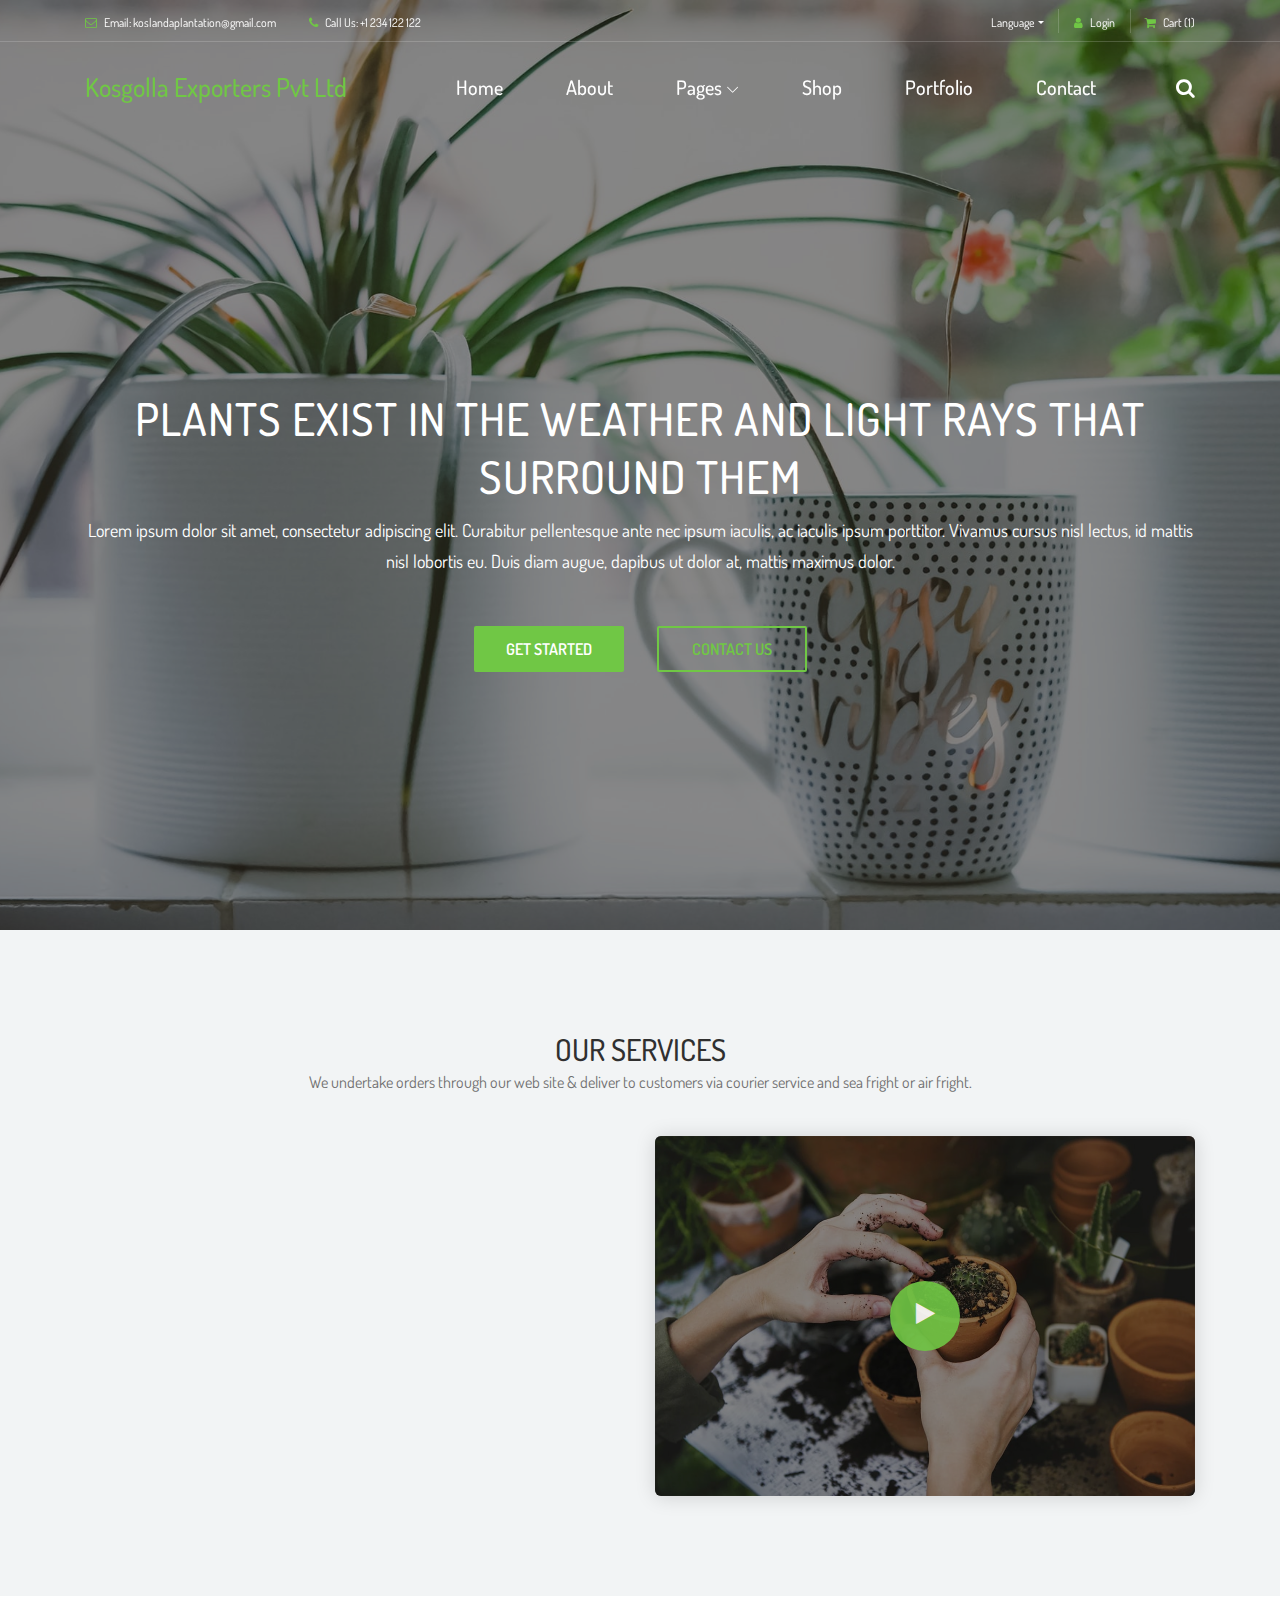
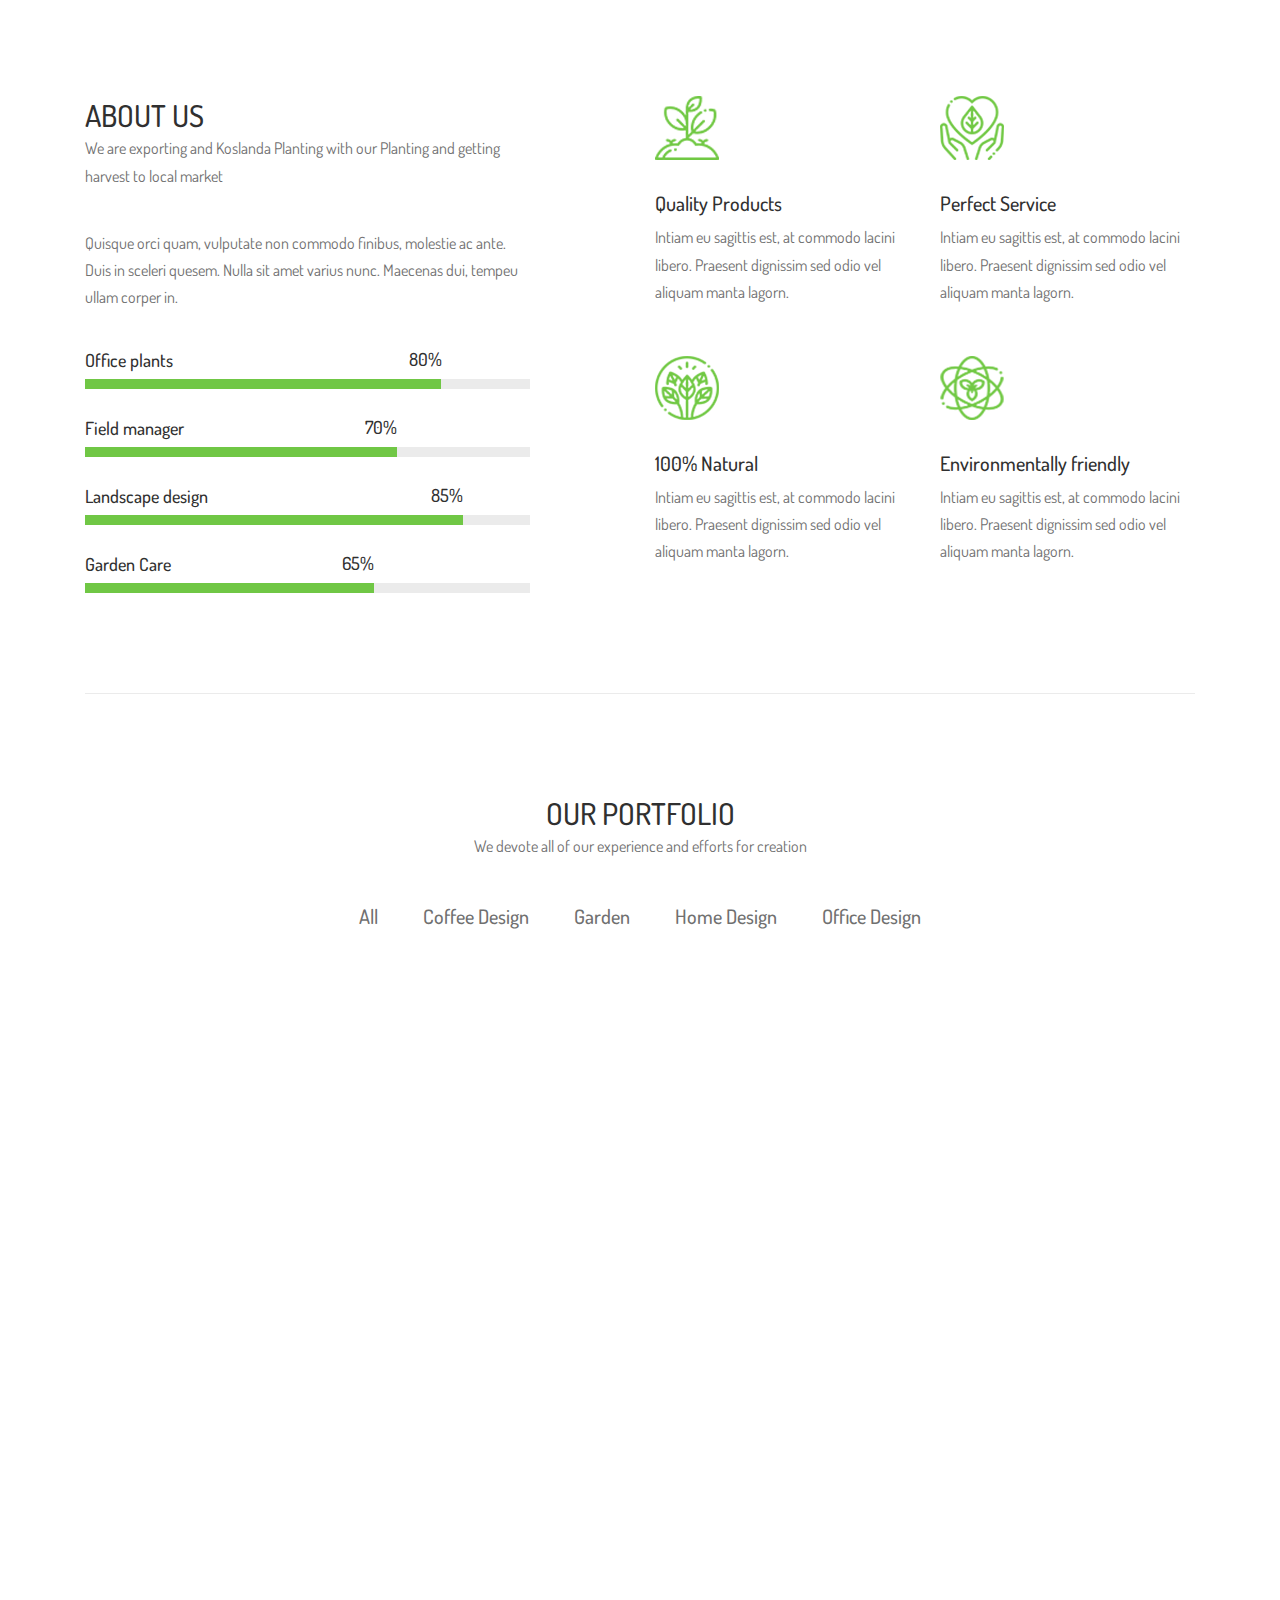
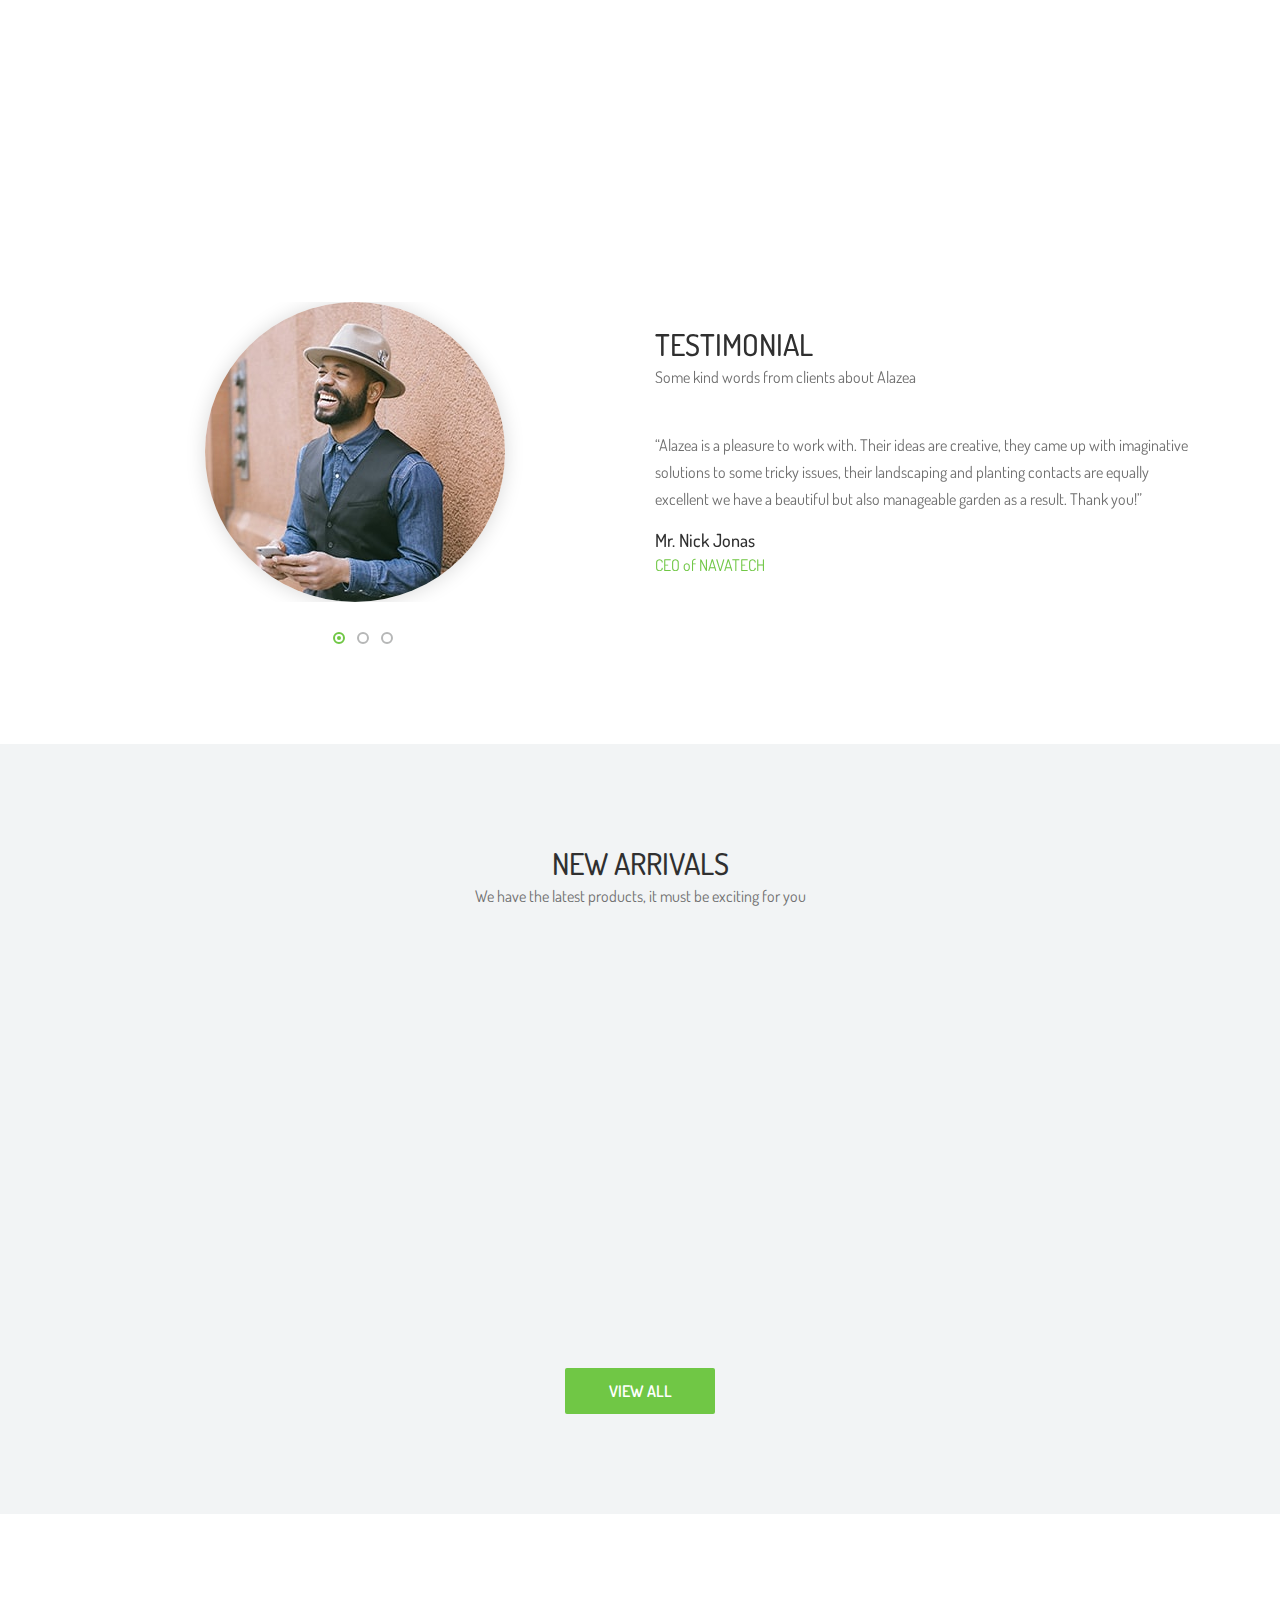
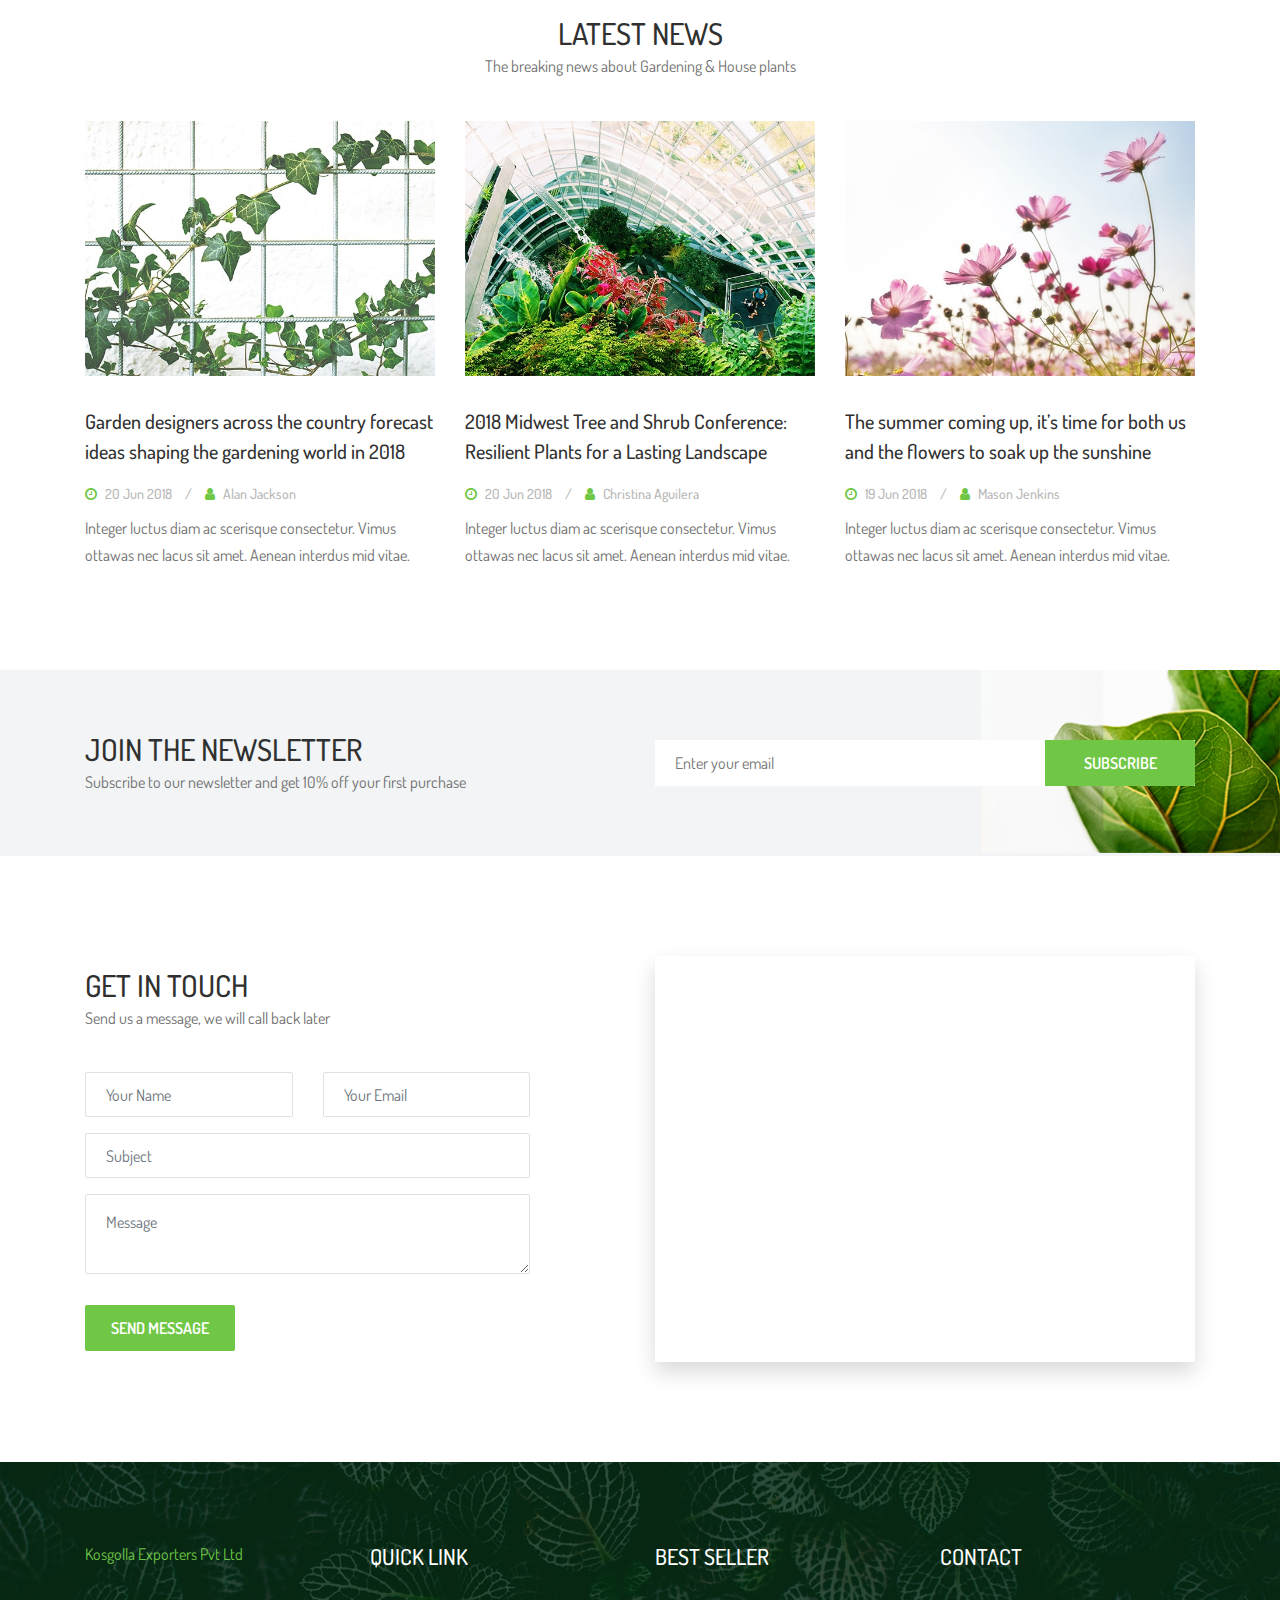
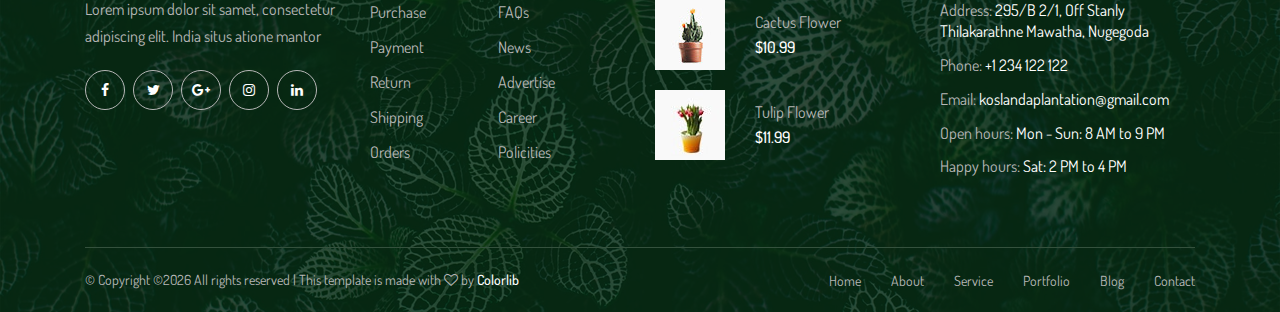
==== commit 6a03a5b5: "updated map" ====
--- a/index.html
+++ b/index.html
@@ -82,7 +82,9 @@
                     <nav class="classy-navbar justify-content-between" id="alazeaNav">
 
                         <!-- Nav Brand -->
-                        <a href="index.html" class="nav-brand"><img src="img/core-img/logo.png" alt=""></a>
+                        <a href="index.html" class="nav-brand">
+                            <span class="logo">Kosgolla Exporters Pvt Ltd</span>
+                        </a>
 
                         <!-- Navbar Toggler -->
                         <div class="classy-navbar-toggler">
@@ -431,10 +433,10 @@
                 <!-- Single Portfolio Area -->
                 <div class="col-12 col-sm-6 col-lg-3 single_portfolio_item design home-design wow fadeInUp" data-wow-delay="100ms">
                     <!-- Portfolio Thumbnail -->
-                    <div class="portfolio-thumbnail bg-img" style="background-image: url(img/bg-img/16.jpg);"></div>
+                    <div class="portfolio-thumbnail bg-img" style="background-image: url(img/bg-img/50.jpg);"></div>
                     <!-- Portfolio Hover Text -->
                     <div class="portfolio-hover-overlay">
-                        <a href="img/bg-img/16.jpg" class="portfolio-img d-flex align-items-center justify-content-center" title="Portfolio 1">
+                        <a href="img/bg-img/50.jpg" class="portfolio-img d-flex align-items-center justify-content-center" title="Portfolio 1">
                             <div class="port-hover-text">
                                 <h3>Minimal Flower Store</h3>
                                 <h5>Office Plants</h5>
@@ -446,10 +448,10 @@
                 <!-- Single Portfolio Area -->
                 <div class="col-12 col-sm-6 col-lg-3 single_portfolio_item garden wow fadeInUp" data-wow-delay="200ms">
                     <!-- Portfolio Thumbnail -->
-                    <div class="portfolio-thumbnail bg-img" style="background-image: url(img/bg-img/17.jpg);"></div>
+                    <div class="portfolio-thumbnail bg-img" style="background-image: url(img/bg-img/51.jpg);"></div>
                     <!-- Portfolio Hover Text -->
                     <div class="portfolio-hover-overlay">
-                        <a href="img/bg-img/17.jpg" class="portfolio-img d-flex align-items-center justify-content-center" title="Portfolio 2">
+                        <a href="img/bg-img/51.jpg" class="portfolio-img d-flex align-items-center justify-content-center" title="Portfolio 2">
                             <div class="port-hover-text">
                                 <h3>Minimal Flower Store</h3>
                                 <h5>Office Plants</h5>
@@ -461,10 +463,10 @@
                 <!-- Single Portfolio Area -->
                 <div class="col-12 col-sm-6 col-lg-3 single_portfolio_item garden design wow fadeInUp" data-wow-delay="300ms">
                     <!-- Portfolio Thumbnail -->
-                    <div class="portfolio-thumbnail bg-img" style="background-image: url(img/bg-img/18.jpg);"></div>
+                    <div class="portfolio-thumbnail bg-img" style="background-image: url(img/bg-img/52.jpg);"></div>
                     <!-- Portfolio Hover Text -->
                     <div class="portfolio-hover-overlay">
-                        <a href="img/bg-img/18.jpg" class="portfolio-img d-flex align-items-center justify-content-center" title="Portfolio 3">
+                        <a href="img/bg-img/52.jpg" class="portfolio-img d-flex align-items-center justify-content-center" title="Portfolio 3">
                             <div class="port-hover-text">
                                 <h3>Minimal Flower Store</h3>
                                 <h5>Office Plants</h5>
@@ -476,10 +478,10 @@
                 <!-- Single Portfolio Area -->
                 <div class="col-12 col-sm-6 col-lg-3 single_portfolio_item garden office-design wow fadeInUp" data-wow-delay="400ms">
                     <!-- Portfolio Thumbnail -->
-                    <div class="portfolio-thumbnail bg-img" style="background-image: url(img/bg-img/19.jpg);"></div>
+                    <div class="portfolio-thumbnail bg-img" style="background-image: url(img/bg-img/53.jpg);"></div>
                     <!-- Portfolio Hover Text -->
                     <div class="portfolio-hover-overlay">
-                        <a href="img/bg-img/19.jpg" class="portfolio-img d-flex align-items-center justify-content-center" title="Portfolio 4">
+                        <a href="img/bg-img/53.jpg" class="portfolio-img d-flex align-items-center justify-content-center" title="Portfolio 4">
                             <div class="port-hover-text">
                                 <h3>Minimal Flower Store</h3>
                                 <h5>Office Plants</h5>
@@ -491,10 +493,10 @@
                 <!-- Single Portfolio Area -->
                 <div class="col-12 col-sm-6 col-lg-3 single_portfolio_item design office-design wow fadeInUp" data-wow-delay="100ms">
                     <!-- Portfolio Thumbnail -->
-                    <div class="portfolio-thumbnail bg-img" style="background-image: url(img/bg-img/20.jpg);"></div>
+                    <div class="portfolio-thumbnail bg-img" style="background-image: url(img/bg-img/54.jpg);"></div>
                     <!-- Portfolio Hover Text -->
                     <div class="portfolio-hover-overlay">
-                        <a href="img/bg-img/20.jpg" class="portfolio-img d-flex align-items-center justify-content-center" title="Portfolio 5">
+                        <a href="img/bg-img/54.jpg" class="portfolio-img d-flex align-items-center justify-content-center" title="Portfolio 5">
                             <div class="port-hover-text">
                                 <h3>Minimal Flower Store</h3>
                                 <h5>Office Plants</h5>
@@ -506,10 +508,10 @@
                 <!-- Single Portfolio Area -->
                 <div class="col-12 col-sm-6 col-lg-3 single_portfolio_item garden wow fadeInUp" data-wow-delay="200ms">
                     <!-- Portfolio Thumbnail -->
-                    <div class="portfolio-thumbnail bg-img" style="background-image: url(img/bg-img/21.jpg);"></div>
+                    <div class="portfolio-thumbnail bg-img" style="background-image: url(img/bg-img/55.jpg);"></div>
                     <!-- Portfolio Hover Text -->
                     <div class="portfolio-hover-overlay">
-                        <a href="img/bg-img/21.jpg" class="portfolio-img d-flex align-items-center justify-content-center" title="Portfolio 6">
+                        <a href="img/bg-img/55.jpg" class="portfolio-img d-flex align-items-center justify-content-center" title="Portfolio 6">
                             <div class="port-hover-text">
                                 <h3>Minimal Flower Store</h3>
                                 <h5>Office Plants</h5>
@@ -521,10 +523,10 @@
                 <!-- Single Portfolio Area -->
                 <div class="col-12 col-lg-6 single_portfolio_item home-design wow fadeInUp" data-wow-delay="300ms">
                     <!-- Portfolio Thumbnail -->
-                    <div class="portfolio-thumbnail bg-img" style="background-image: url(img/bg-img/22.jpg);"></div>
+                    <div class="portfolio-thumbnail bg-img" style="background-image: url(img/bg-img/56.jpg);"></div>
                     <!-- Portfolio Hover Text -->
                     <div class="portfolio-hover-overlay">
-                        <a href="img/bg-img/22.jpg" class="portfolio-img d-flex align-items-center justify-content-center" title="Portfolio 7">
+                        <a href="img/bg-img/56.jpg" class="portfolio-img d-flex align-items-center justify-content-center" title="Portfolio 7">
                             <div class="port-hover-text">
                                 <h3>Minimal Flower Store</h3>
                                 <h5>Office Plants</h5>
@@ -898,7 +900,7 @@
                 <div class="col-12 col-lg-6">
                     <!-- Google Maps -->
                     <div class="map-area mb-100">
-                        <iframe src="https://www.google.com/maps/embed?pb=!1m18!1m12!1m3!1d63371.690137498124!2d79.8365688741842!3d6.922769427074269!2m3!1f0!2f0!3f0!3m2!1i1024!2i768!4f13.1!3m3!1m2!1s0x3ae25a6a871267b1%3A0x866b8334e0ba939a!2s2%2C%201%20Stanley%20Thilakarathna%20Mawatha%2C%20Nugegoda!5e0!3m2!1sen!2slk!4v1739462243023!5m2!1sen!2slk" width="600" height="450" style="border:0;" allowfullscreen="" loading="lazy" referrerpolicy="no-referrer-when-downgrade"></iframe>
+                        <iframe src="https://www.google.com/maps/embed?pb=!1m17!1m12!1m3!1d3961.12046121947!2d79.90039399999999!3d6.876168000000001!2m3!1f0!2f0!3f0!3m2!1i1024!2i768!4f13.1!3m2!1m1!2zNsKwNTInMzQuMiJOIDc5wrA1NCcwMS40IkU!5e0!3m2!1sen!2slk!4v1740495880172!5m2!1sen!2slk" width="600" height="450" style="border:0;" allowfullscreen="" loading="lazy" referrerpolicy="no-referrer-when-downgrade"></iframe>
                     </div>
                 </div>
             </div>
@@ -917,7 +919,7 @@
                     <div class="col-12 col-sm-6 col-lg-3">
                         <div class="single-footer-widget">
                             <div class="footer-logo mb-30">
-                                <a href="#"><img src="img/core-img/logo.png" alt=""></a>
+                                <span class="logo">Kosgolla Exporters Pvt Ltd</span>
                             </div>
                             <p>Lorem ipsum dolor sit samet, consectetur adipiscing elit. India situs atione mantor</p>
                             <div class="social-info">
--- a/style.css
+++ b/style.css
@@ -391,7 +391,8 @@
     position: relative;
     z-index: 1;
     -webkit-transition-duration: 200ms;
-    transition-duration: 200ms; }
+    transition-duration: 200ms; 
+  }
     @media only screen and (min-width: 768px) and (max-width: 991px) {
       .header-area .alazea-main-menu .classy-navbar .classy-menu {
         background-color: #111111; } }
@@ -2639,6 +2640,10 @@
   .portfolio-details-meta:last-child {
     margin-bottom: 0; }
 
+.logo {
+  color: #70c745;
+}
+
 /* ======= The End ======= */
 
 /*# sourceMappingURL=style.css.map */
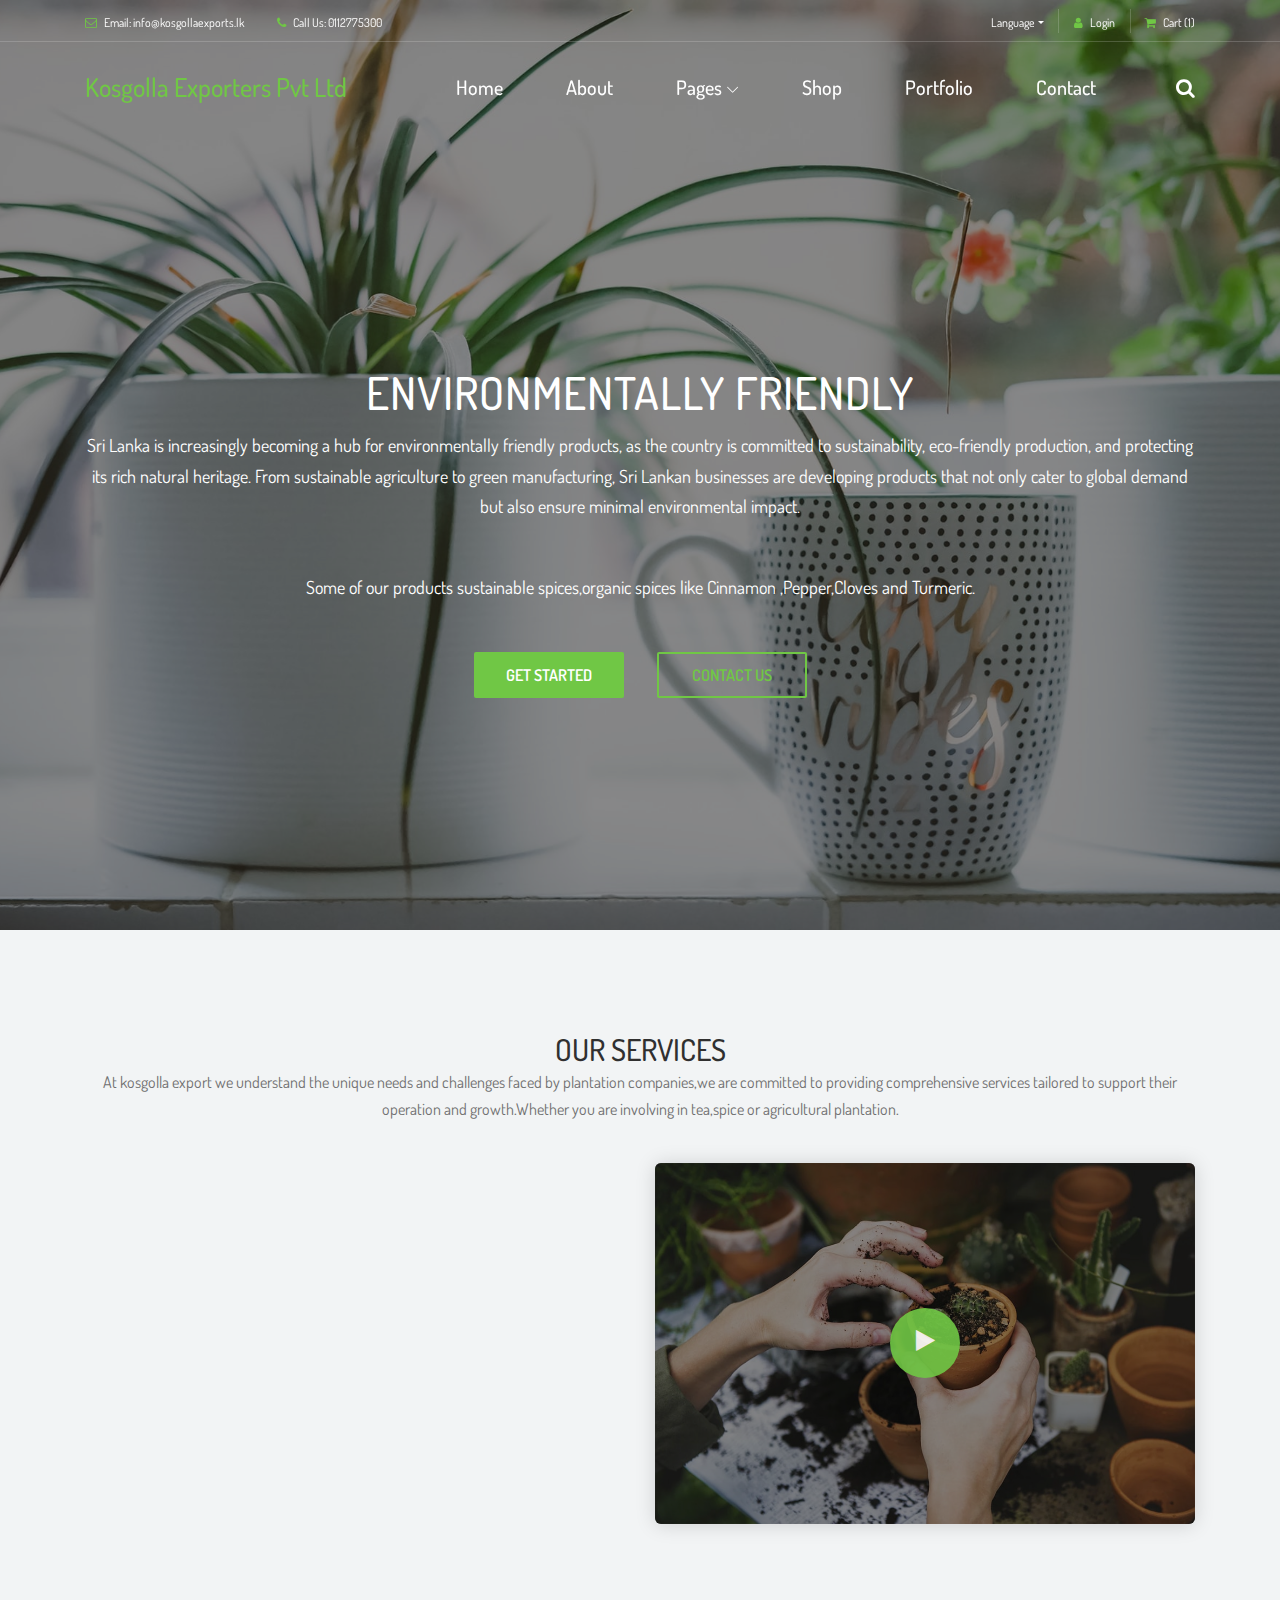
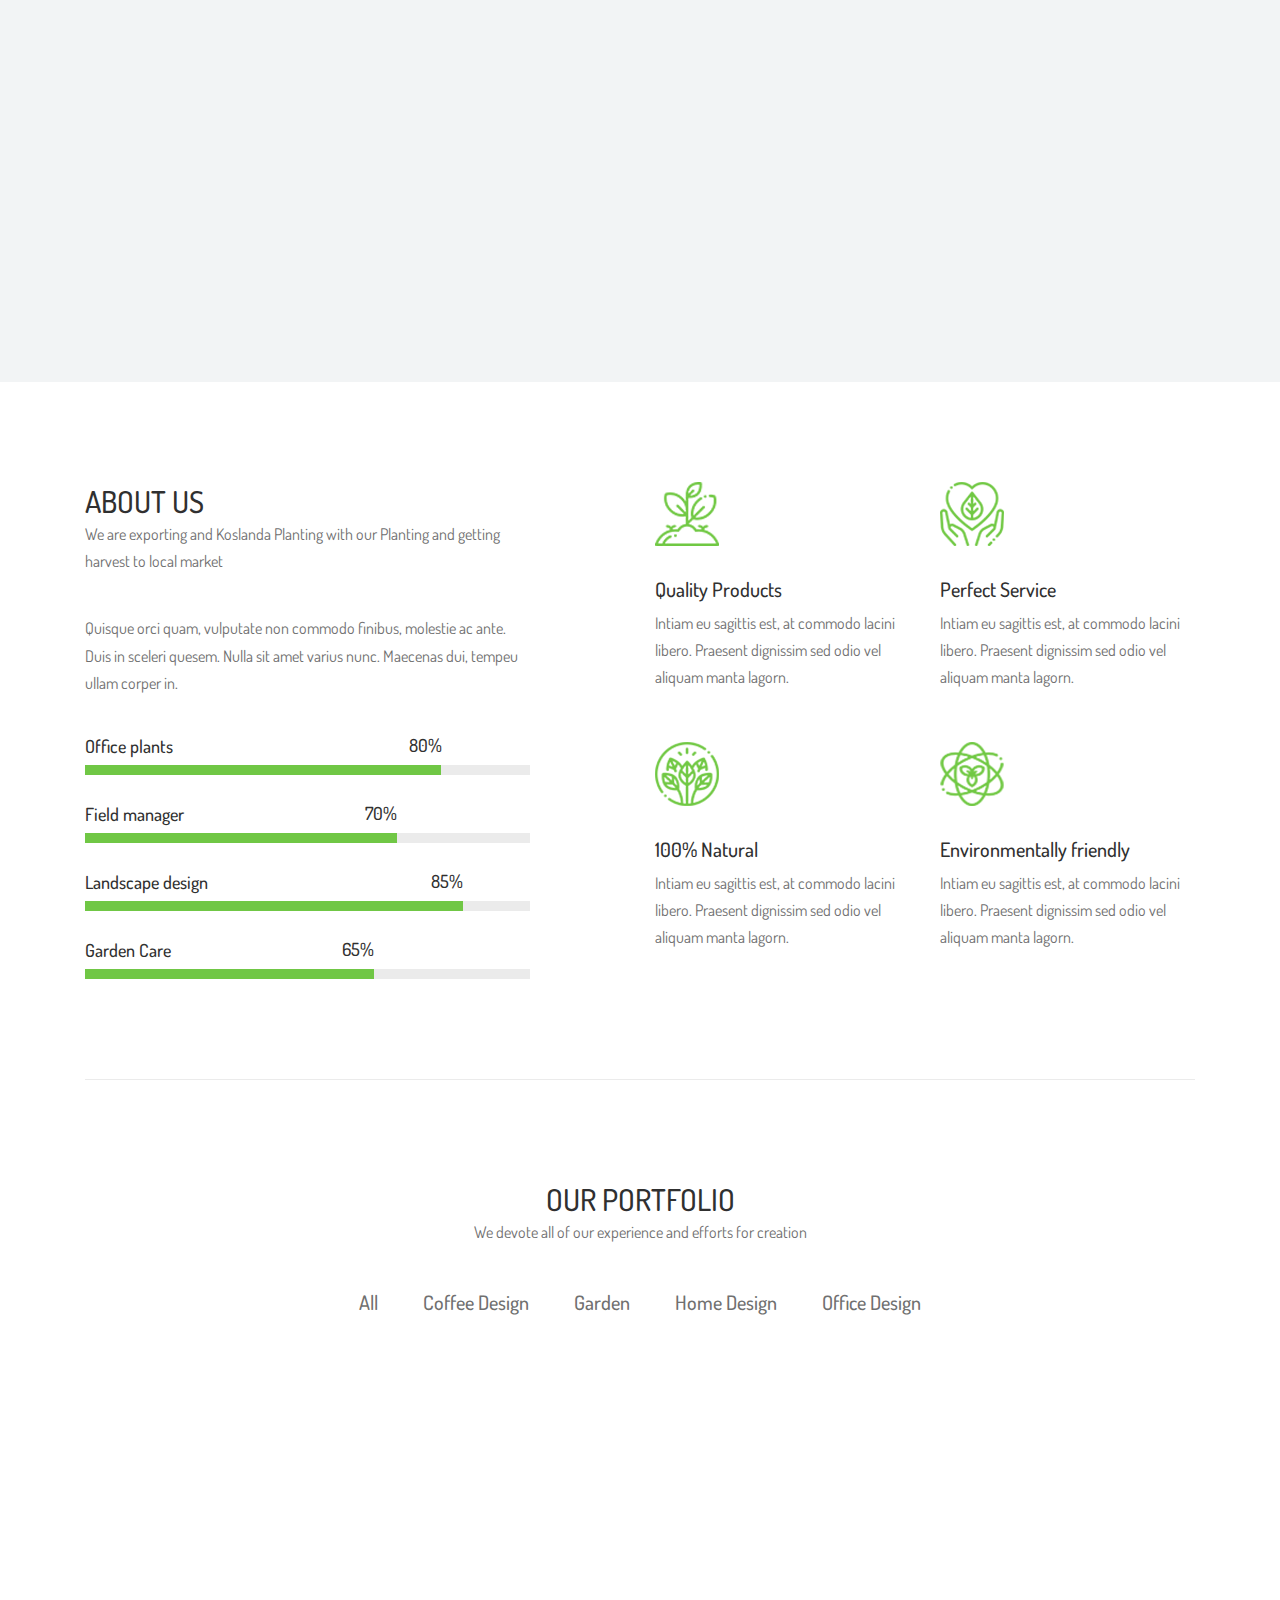
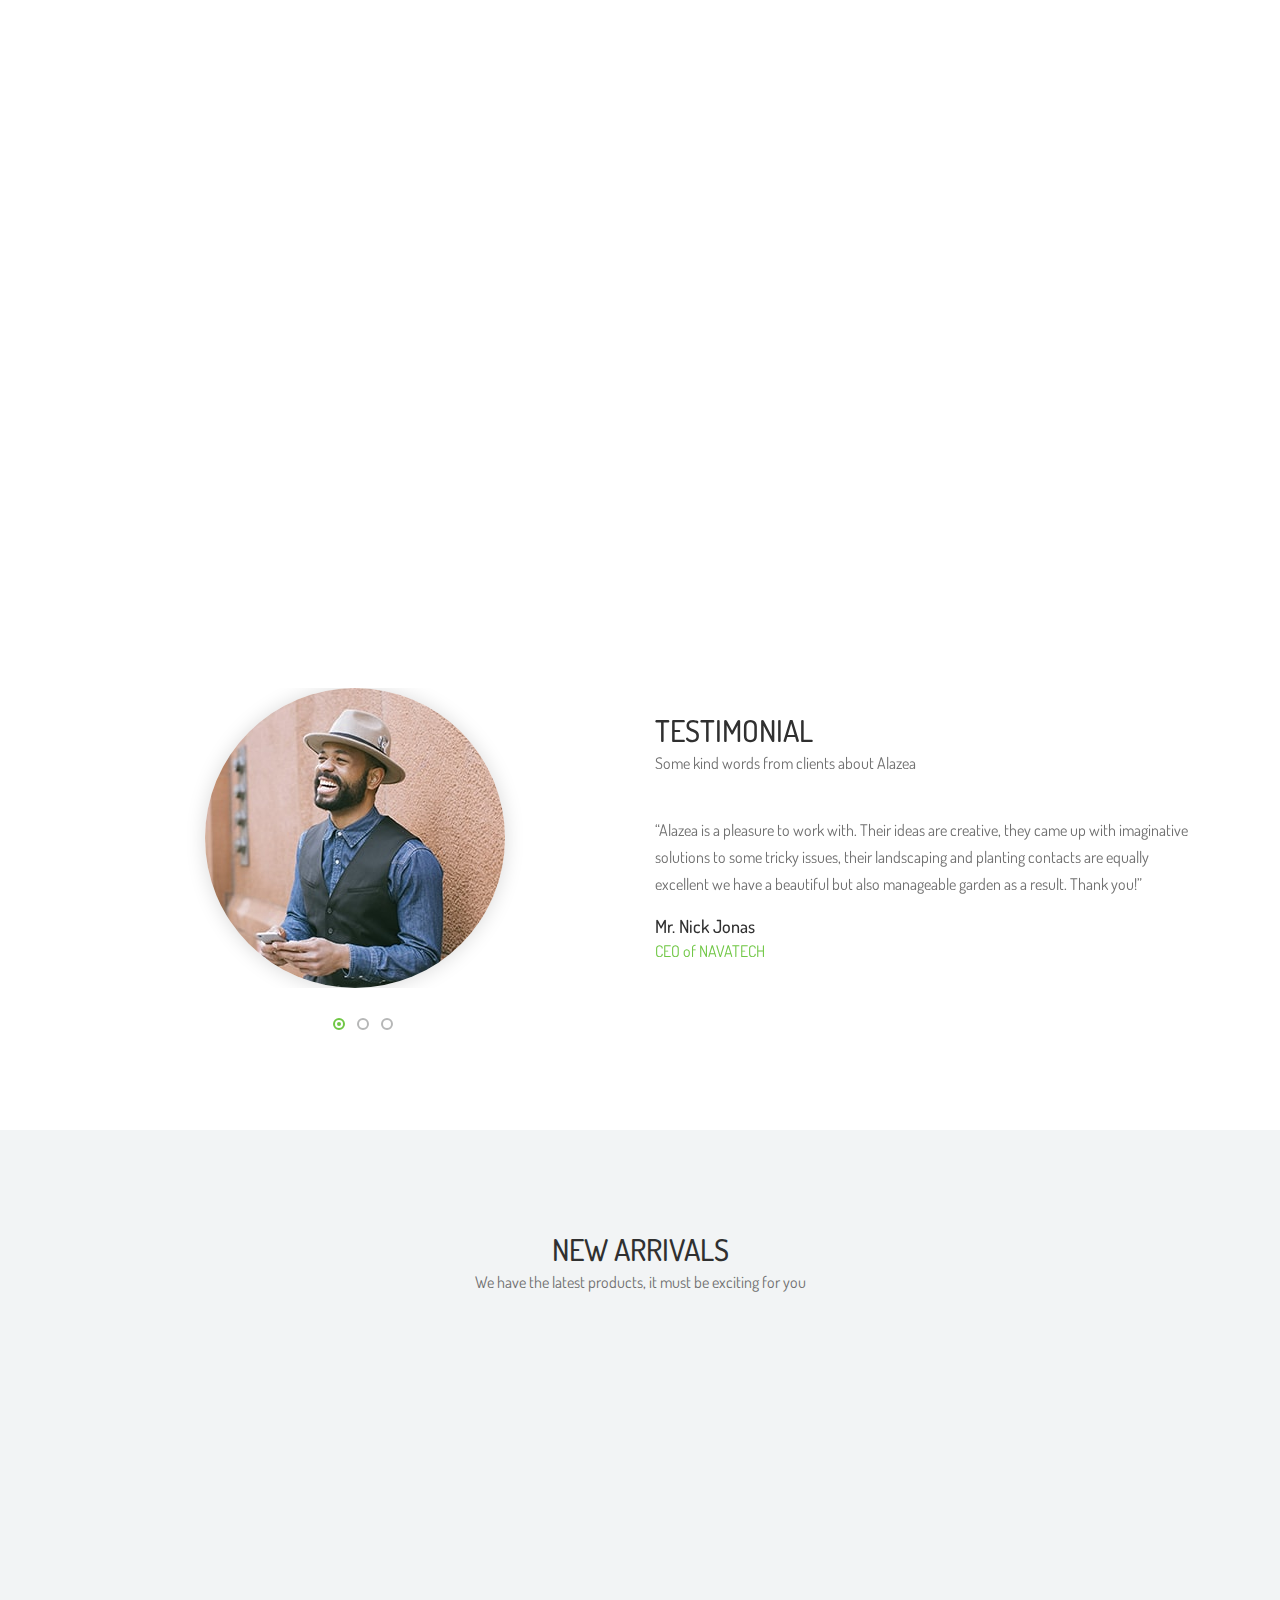
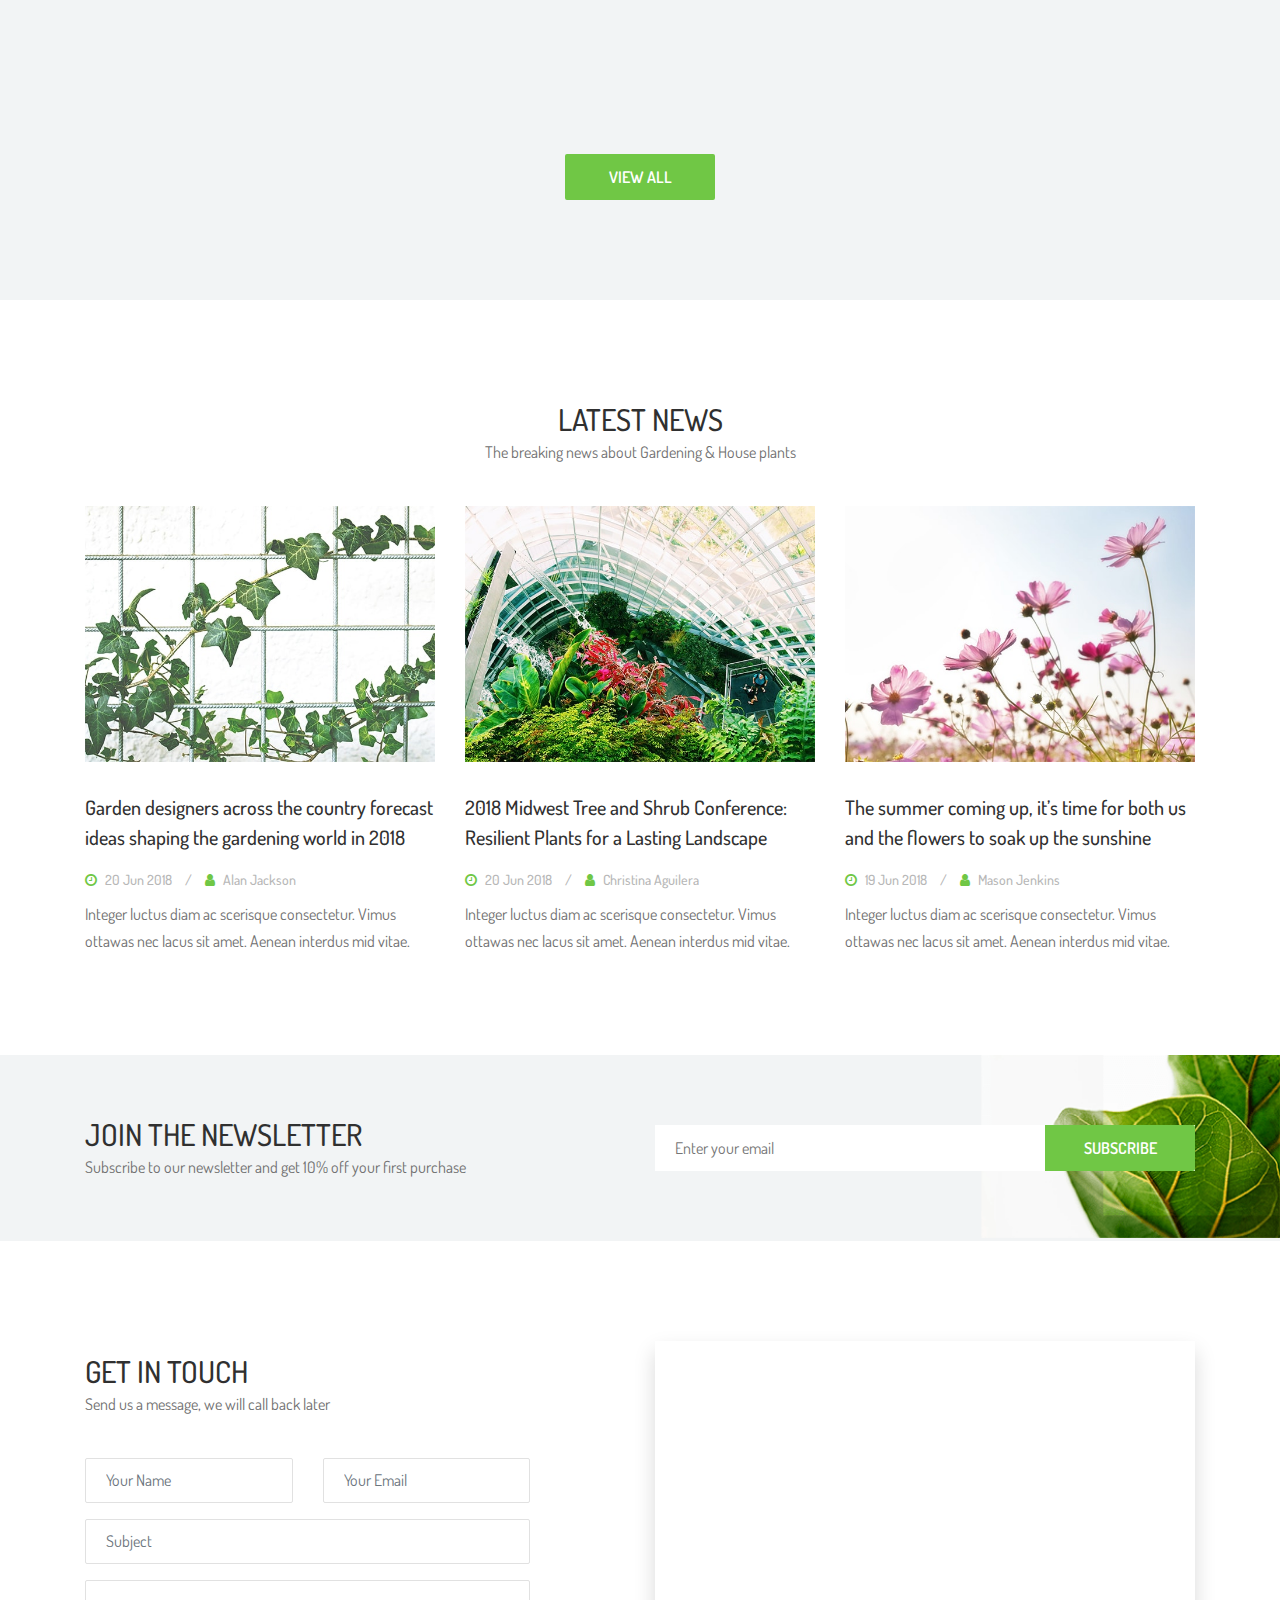
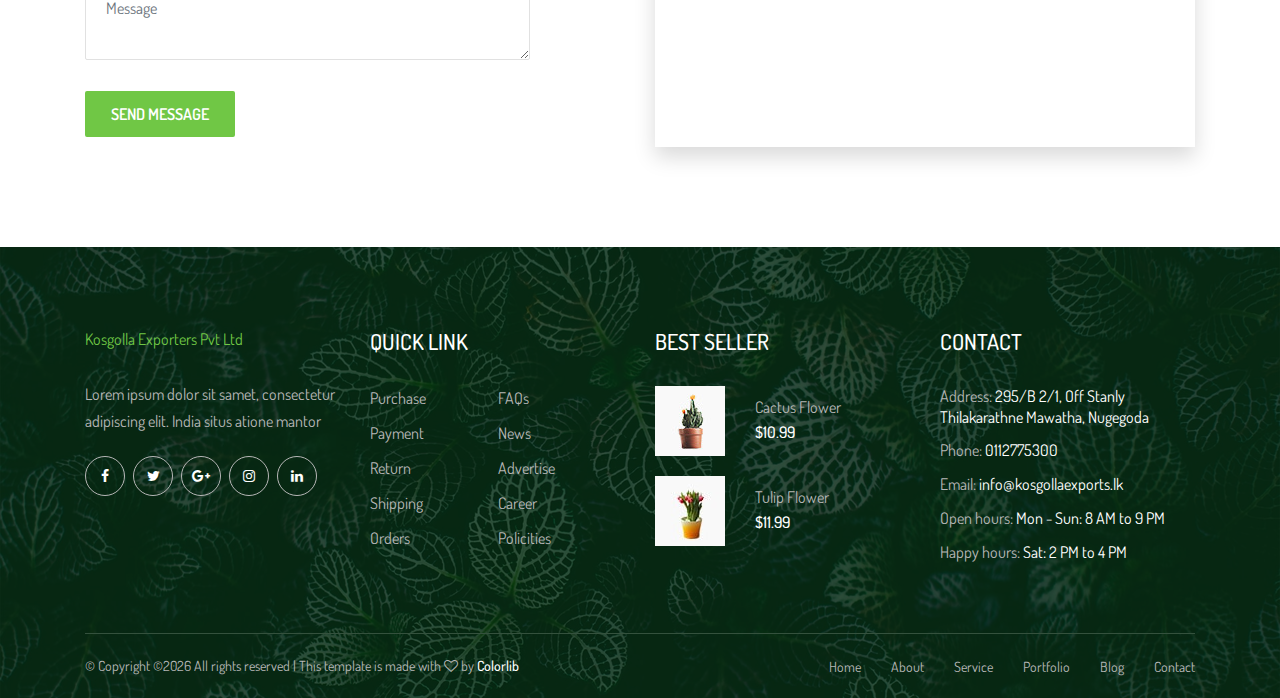
==== commit 678239b1: "Updated content" ====
--- a/index.html
+++ b/index.html
@@ -39,8 +39,8 @@
                         <div class="top-header-content d-flex align-items-center justify-content-between">
                             <!-- Top Header Content -->
                             <div class="top-header-meta">
-                                <a href="#" data-toggle="tooltip" data-placement="bottom" title="koslandaplantation@gmail.com"><i class="fa fa-envelope-o" aria-hidden="true"></i> <span>Email: koslandaplantation@gmail.com</span></a>
-                                <a href="#" data-toggle="tooltip" data-placement="bottom" title="+1 234 122 122"><i class="fa fa-phone" aria-hidden="true"></i> <span>Call Us: +1 234 122 122</span></a>
+                                <a href="#" data-toggle="tooltip" data-placement="bottom" title="info@kosgollaexports.lk"><i class="fa fa-envelope-o" aria-hidden="true"></i> <span>Email: info@kosgollaexports.lk</span></a>
+                                <a href="#" data-toggle="tooltip" data-placement="bottom" title="0112775300"><i class="fa fa-phone" aria-hidden="true"></i> <span>Call Us: 0112775300</span></a>
                             </div>
 
                             <!-- Top Header Content -->
@@ -174,8 +174,17 @@
                         <div class="col-12">
                             <!-- Post Content -->
                             <div class="hero-slides-content text-center">
-                                <h2>Plants exist in the weather and light rays that surround them</h2>
-                                <p>Lorem ipsum dolor sit amet, consectetur adipiscing elit. Curabitur pellentesque ante nec ipsum iaculis, ac iaculis ipsum porttitor. Vivamus cursus nisl lectus, id mattis nisl lobortis eu. Duis diam augue, dapibus ut dolor at, mattis maximus dolor.</p>
+                                <h2>Environmentally friendly</h2>
+                                <p>
+                                    Sri Lanka is increasingly becoming a hub for environmentally friendly products, as the country is
+                                    committed to sustainability, eco-friendly production, and protecting its rich natural heritage.
+                                    From sustainable agriculture to green manufacturing, Sri Lankan businesses are developing
+                                    products that not only cater to global demand but also ensure minimal environmental impact.
+                                </p>
+                                <p>
+                                    Some of our products sustainable spices,organic spices like Cinnamon ,Pepper,Cloves and
+                                    Turmeric.
+                                </p>
                                 <div class="welcome-btn-group">
                                     <a href="#" class="btn alazea-btn mr-30">GET STARTED</a>
                                     <a href="#" class="btn alazea-btn active">CONTACT US</a>
@@ -195,8 +204,17 @@
                         <div class="col-12">
                             <!-- Post Content -->
                             <div class="hero-slides-content text-center">
-                                <h2>Plants exist in the weather and light rays that surround them</h2>
-                                <p>Lorem ipsum dolor sit amet, consectetur adipiscing elit. Curabitur pellentesque ante nec ipsum iaculis, ac iaculis ipsum porttitor. Vivamus cursus nisl lectus, id mattis nisl lobortis eu. Duis diam augue, dapibus ut dolor at, mattis maximus dolor.</p>
+                                <h2>Environmentally friendly</h2>
+                                <p>
+                                    Sri Lanka is increasingly becoming a hub for environmentally friendly products, as the country is
+                                    committed to sustainability, eco-friendly production, and protecting its rich natural heritage.
+                                    From sustainable agriculture to green manufacturing, Sri Lankan businesses are developing
+                                    products that not only cater to global demand but also ensure minimal environmental impact.
+                                </p>
+                                <p>
+                                    Some of our products sustainable spices,organic spices like Cinnamon ,Pepper,Cloves and
+                                    Turmeric.
+                                </p>
                                 <div class="welcome-btn-group">
                                     <a href="#" class="btn alazea-btn mr-30">GET STARTED</a>
                                     <a href="#" class="btn alazea-btn active">CONTACT US</a>
@@ -219,8 +237,9 @@
                     <!-- Section Heading -->
                     <div class="section-heading text-center">
                         <h2>OUR SERVICES</h2>
-                        <p>We undertake orders through our web site & deliver to customers via courier service 
-                            and sea fright or air fright.
+                        <p>At kosgolla export we understand the unique needs and challenges faced by plantation
+                            companies,we are committed to providing comprehensive services tailored to support their
+                            operation and growth.Whether you are involving in tea,spice or agricultural plantation.
                         </p>
                     </div>
                 </div>
@@ -239,7 +258,12 @@
                             <!-- Content -->
                             <div class="service-content">
                                 <h5>Plants Care</h5>
-                                <p>Our well trained staff has well do the carring of the</p>
+                                <p>
+                                    Sri Lanka is renowned for producing a wide range of high-quality export products that are
+                                    cherished globally for their purity, excellence, and authenticity. From the world-famous Ceylon
+                                    tea to sustainable spices in Sri Lanka’s export items reflect the country’s commitment to
+                                    quality, sustainability, and ethical sourcing.
+                                </p>
                             </div>
                         </div>
 
@@ -251,8 +275,14 @@
                             </div>
                             <!-- Content -->
                             <div class="service-content">
-                                <h5>Pressure Washing</h5>
-                                <p>In Aenean purus, pretium sito amet sapien denim moste consectet sedoni urna placerat sodales.service its.</p>
+                                <h5>Perfect Service</h5>
+                                <p>
+                                    At Koslanda Exporter we committed to providing exceptional service for all Sri Lanka export
+                                    items ensuring that each product reaches it’s destination in perfect condition and on time.We
+                                    understand the importance of quality,reliability,and customer satisfaction in international
+                                    trade,and we take every step to ensure the smooth delivery of Ceylon Tea,Spices and Coconut
+                                    based goods.
+                                </p>
                             </div>
                         </div>
 
@@ -264,8 +294,13 @@
                             </div>
                             <!-- Content -->
                             <div class="service-content">
-                                <h5>Tree Service &amp; Trimming</h5>
-                                <p>In Aenean purus, pretium sito amet sapien denim moste consectet sedoni urna placerat sodales.service its.</p>
+                                <h5>100% Natural</h5>
+                                <p>
+                                    Sri Lanka is home to a wealth of 100% natural products that are renowned worldwide for their
+                                    purity,quality,and sustainability.The country’s diverse climate and rich soil make it an ideal
+                                    location for cultivating a wide range of organic and chemical free products,which are highly
+                                    sought after by health conscious consumers and business alike.
+                                </p>
                             </div>
                         </div>
 
@@ -995,8 +1030,8 @@
 
                             <div class="contact-information">
                                 <p><span>Address:</span> 295/B 2/1, Off Stanly Thilakarathne Mawatha, Nugegoda</p>
-                                <p><span>Phone:</span> +1 234 122 122</p>
-                                <p><span>Email:</span> koslandaplantation@gmail.com</p>
+                                <p><span>Phone:</span> 0112775300</p>
+                                <p><span>Email:</span> info@kosgollaexports.lk</p>
                                 <p><span>Open hours:</span> Mon - Sun: 8 AM to 9 PM</p>
                                 <p><span>Happy hours:</span> Sat: 2 PM to 4 PM</p>
                             </div>
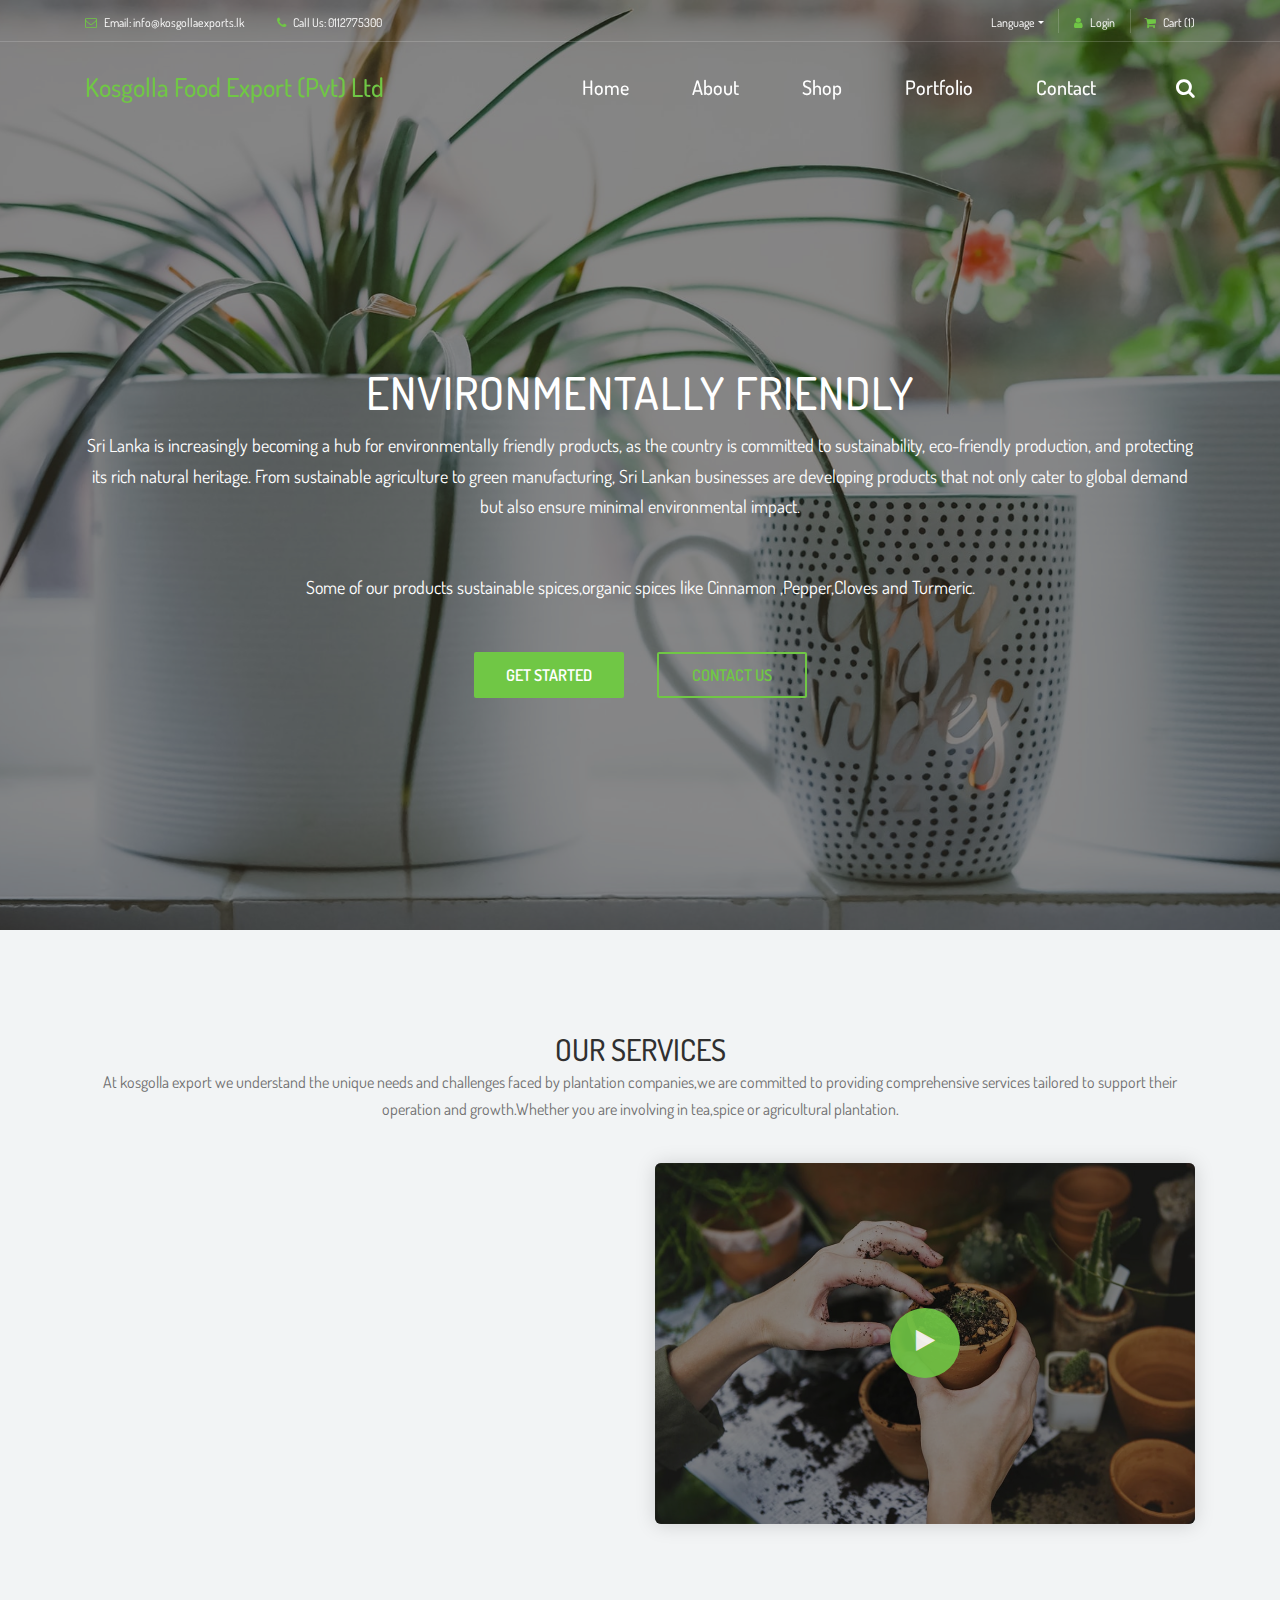
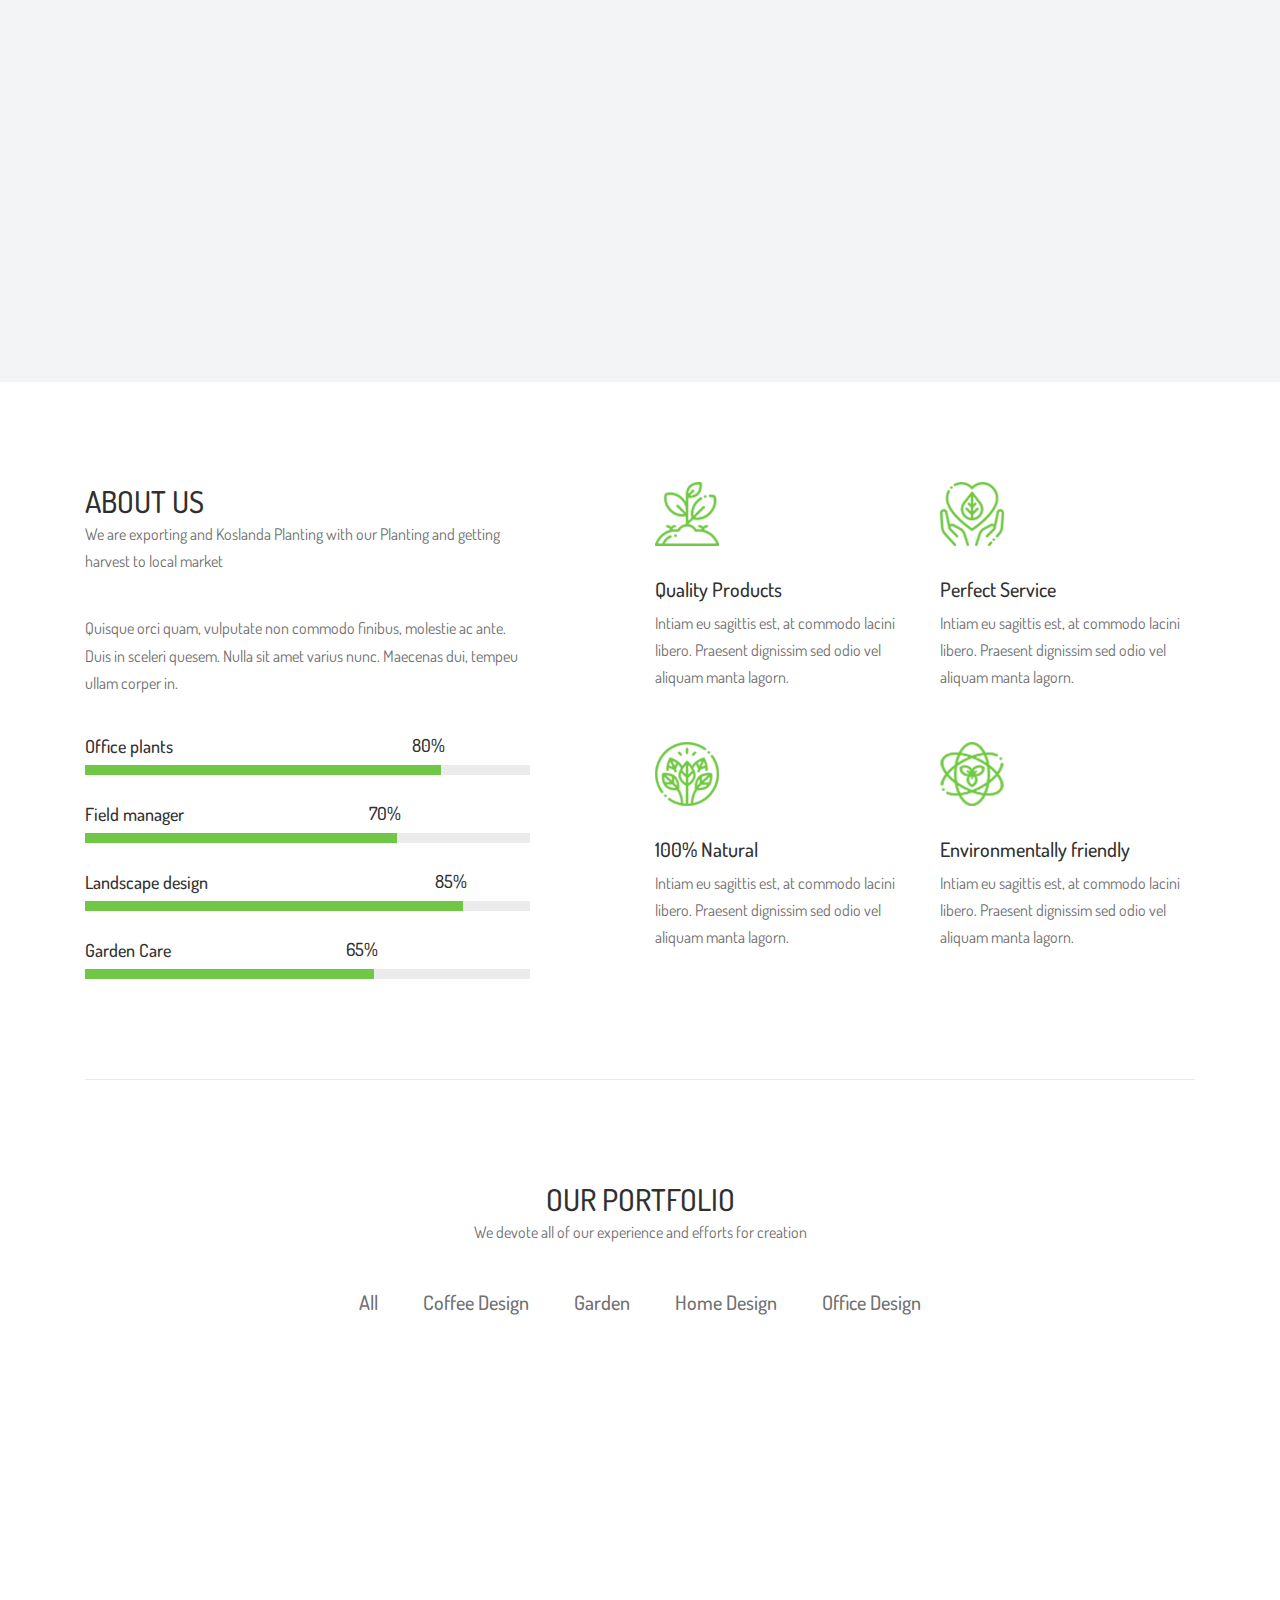
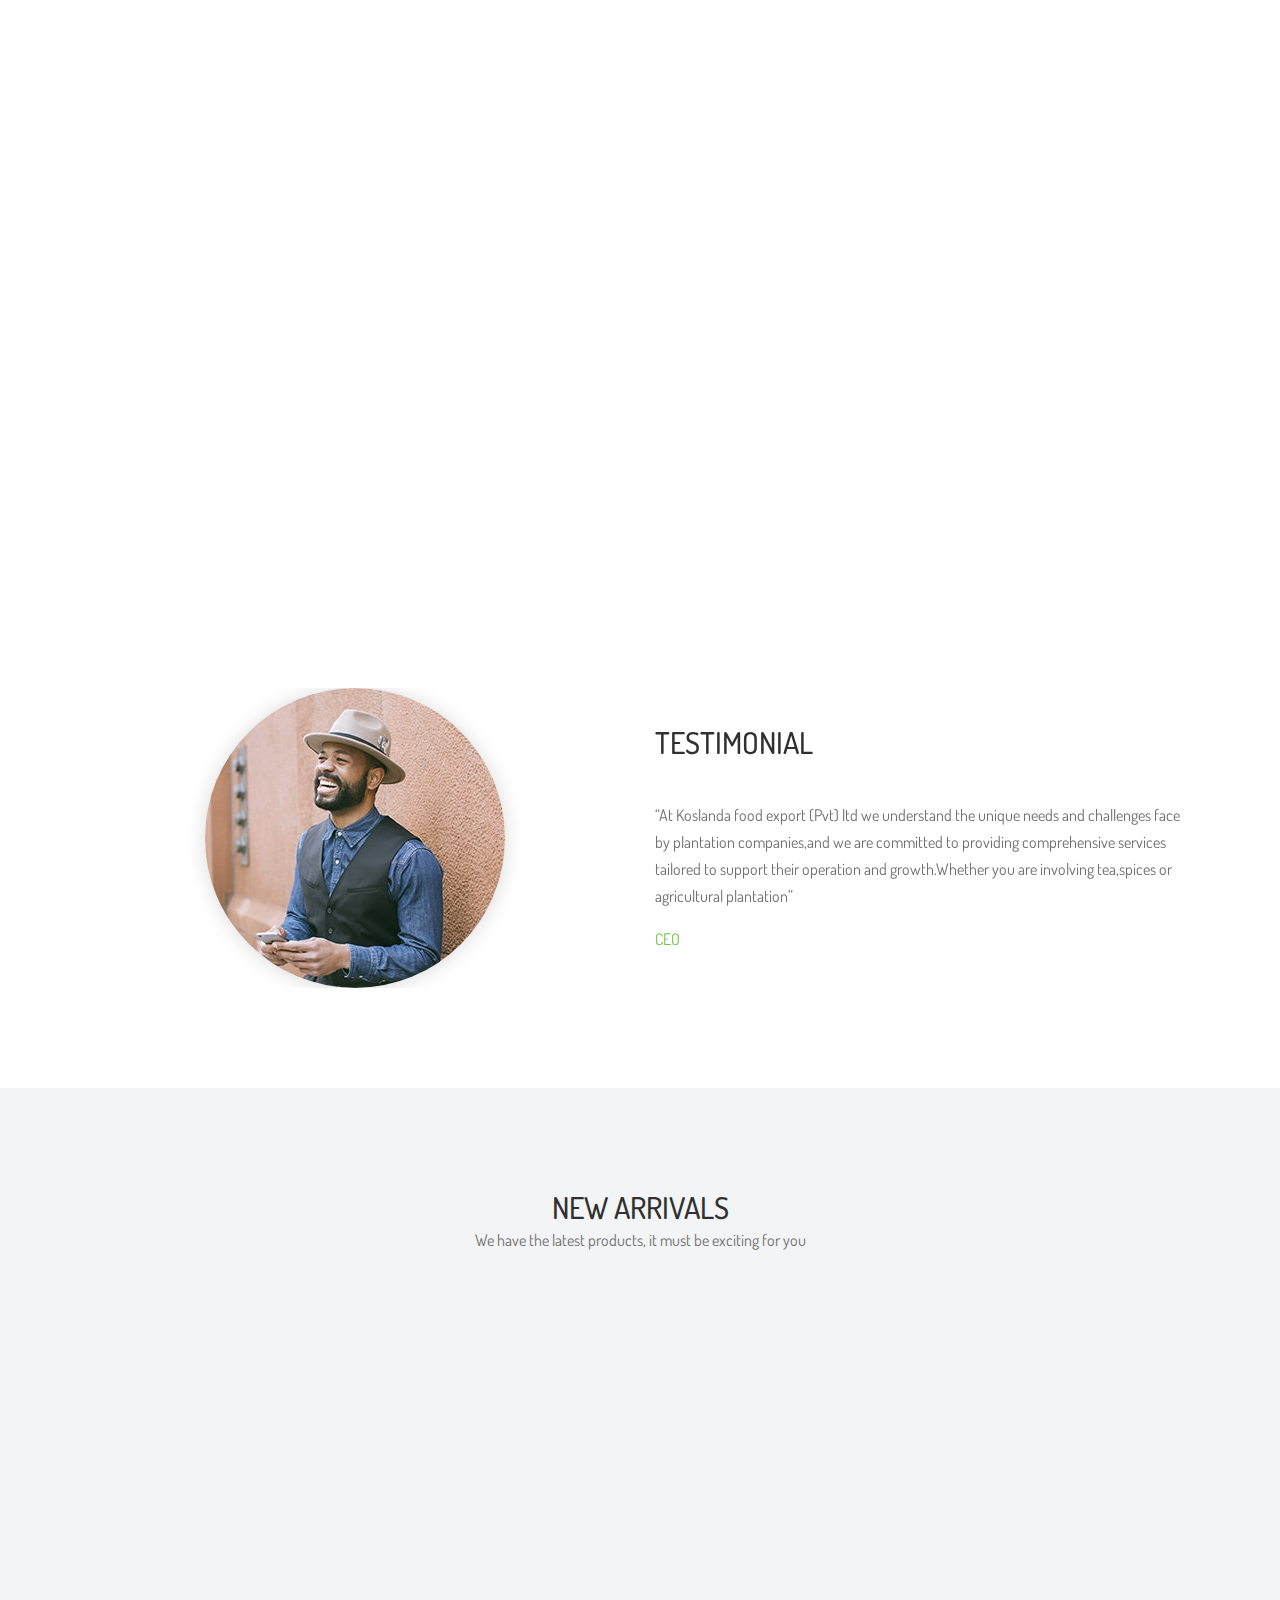
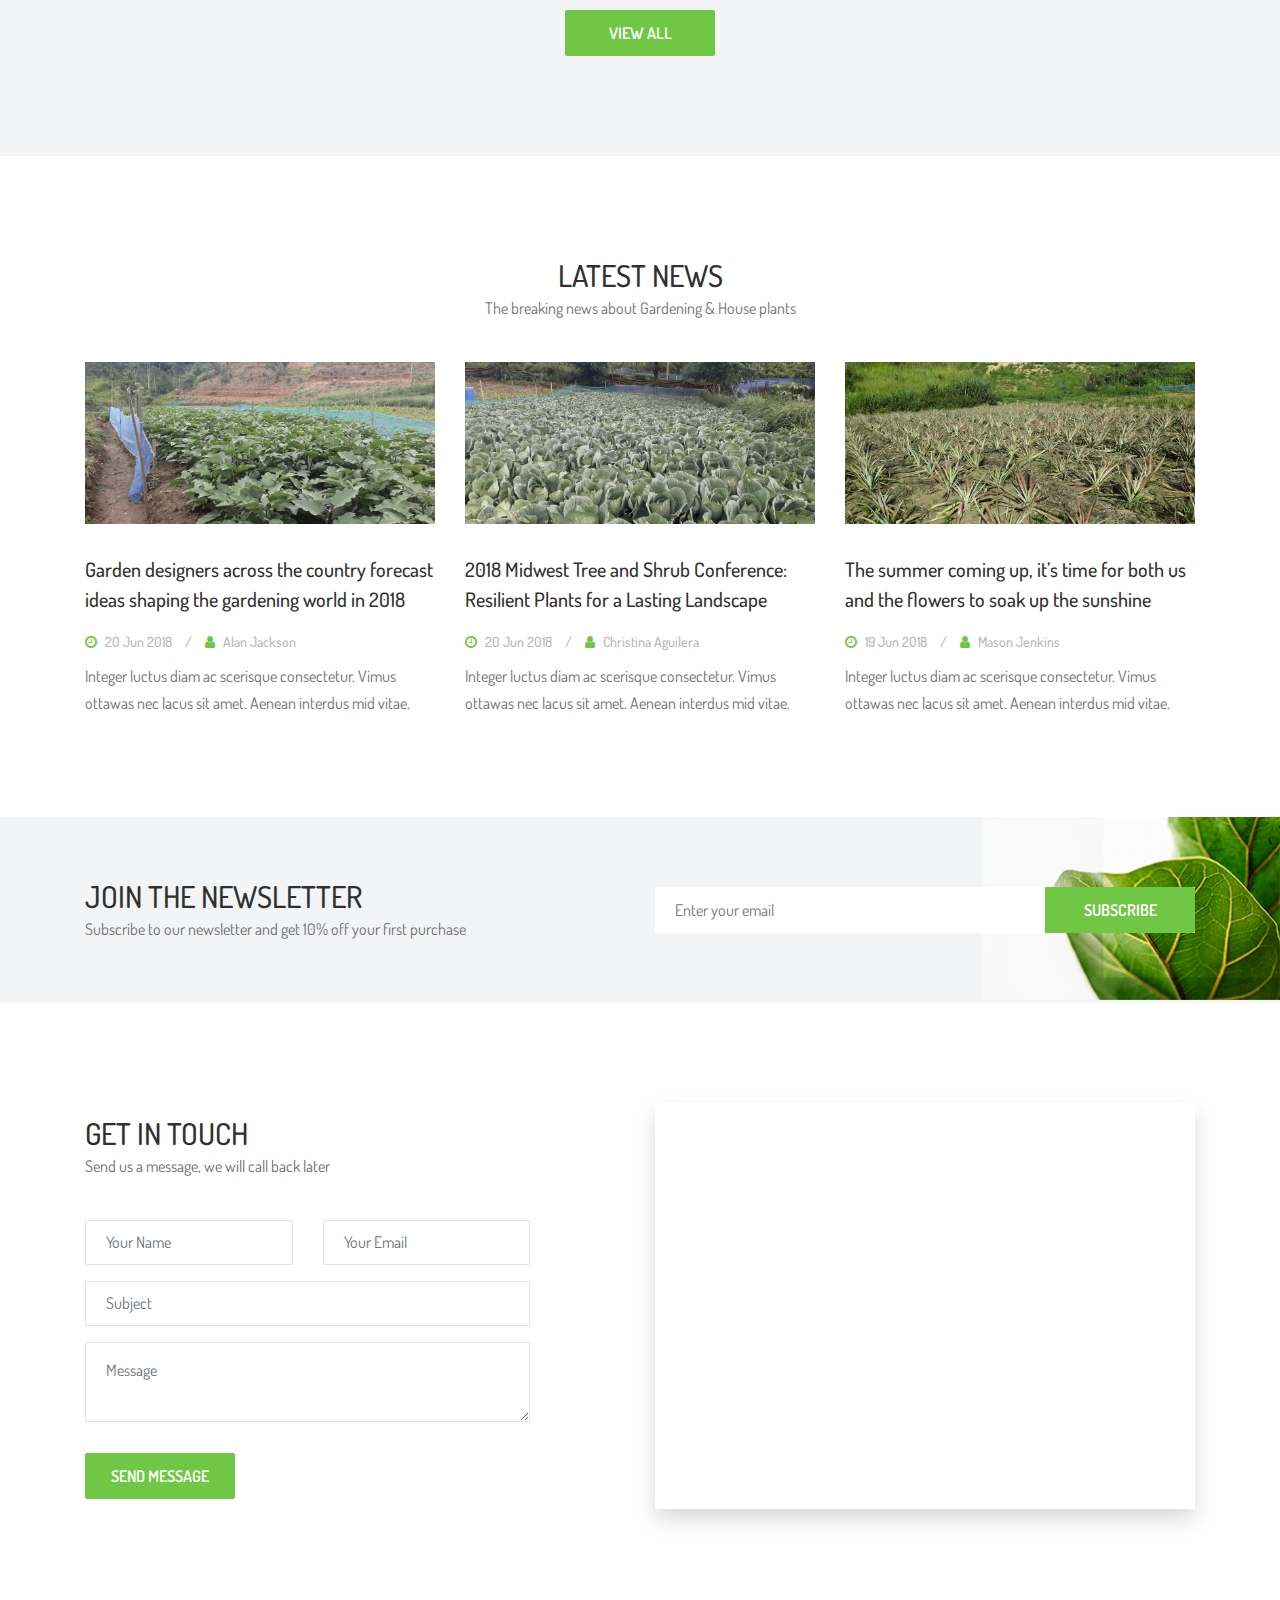
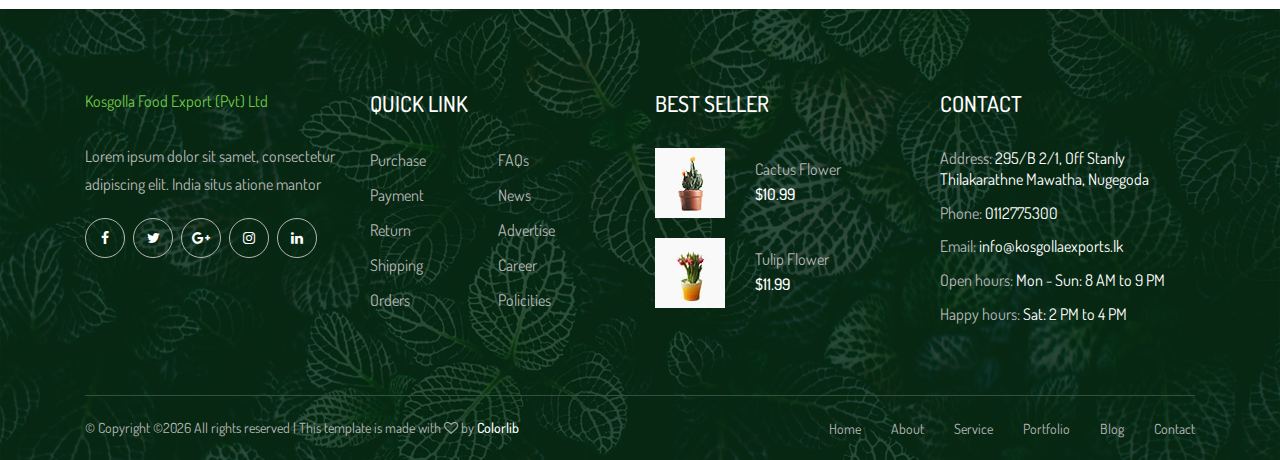
==== commit 667aad4c: "Updated content" ====
--- a/index.html
+++ b/index.html
@@ -83,7 +83,7 @@
 
                         <!-- Nav Brand -->
                         <a href="index.html" class="nav-brand">
-                            <span class="logo">Kosgolla Exporters Pvt Ltd</span>
+                            <span class="logo">Kosgolla Food Export (Pvt) Ltd</span>
                         </a>
 
                         <!-- Navbar Toggler -->
@@ -104,33 +104,6 @@
                                 <ul>
                                     <li><a href="index.html">Home</a></li>
                                     <li><a href="about.html">About</a></li>
-                                    <li><a href="#">Pages</a>
-                                        <ul class="dropdown">
-                                            <li><a href="index.html">Home</a></li>
-                                            <li><a href="about.html">About</a></li>
-                                            <li><a href="shop.html">Shop</a>
-                                                <ul class="dropdown">
-                                                    <li><a href="shop.html">Shop</a></li>
-                                                    <li><a href="shop-details.html">Shop Details</a></li>
-                                                    <li><a href="cart.html">Shopping Cart</a></li>
-                                                    <li><a href="checkout.html">Checkout</a></li>
-                                                </ul>
-                                            </li>
-                                            <li><a href="portfolio.html">Portfolio</a>
-                                                <ul class="dropdown">
-                                                    <li><a href="portfolio.html">Portfolio</a></li>
-                                                    <li><a href="single-portfolio.html">Portfolio Details</a></li>
-                                                </ul>
-                                            </li>
-                                            <li><a href="blog.html">Blog</a>
-                                                <ul class="dropdown">
-                                                    <li><a href="blog.html">Blog</a></li>
-                                                    <li><a href="single-post.html">Blog Details</a></li>
-                                                </ul>
-                                            </li>
-                                            <li><a href="contact.html">Contact</a></li>
-                                        </ul>
-                                    </li>
                                     <li><a href="shop.html">Shop</a></li>
                                     <li><a href="portfolio.html">Portfolio</a></li>
                                     <li><a href="contact.html">Contact</a></li>
@@ -595,62 +568,11 @@
                                         <!-- Section Heading -->
                                         <div class="section-heading">
                                             <h2>TESTIMONIAL</h2>
-                                            <p>Some kind words from clients about Alazea</p>
                                         </div>
-                                        <p>“Alazea is a pleasure to work with. Their ideas are creative, they came up with imaginative solutions to some tricky issues, their landscaping and planting contacts are equally excellent we have a beautiful but also manageable garden as a result. Thank you!”</p>
+                                        <p>“At Koslanda food export  (Pvt) ltd we understand the unique needs and challenges face by plantation companies,and we are committed to providing comprehensive services tailored to support their operation and growth.Whether you are involving tea,spices or agricultural plantation”</p>
                                         <div class="testimonial-author-info">
-                                            <h6>Mr. Nick Jonas</h6>
-                                            <p>CEO of NAVATECH</p>
-                                        </div>
-                                    </div>
-                                </div>
-                            </div>
-                        </div>
-
-                        <!-- Single Testimonial Slide -->
-                        <div class="single-testimonial-slide">
-                            <div class="row align-items-center">
-                                <div class="col-12 col-md-6">
-                                    <div class="testimonial-thumb">
-                                        <img src="img/bg-img/14.jpg" alt="">
-                                    </div>
-                                </div>
-                                <div class="col-12 col-md-6">
-                                    <div class="testimonial-content">
-                                        <!-- Section Heading -->
-                                        <div class="section-heading">
-                                            <h2>TESTIMONIAL</h2>
-                                            <p>Some kind words from clients about Alazea</p>
-                                        </div>
-                                        <p>“Alazea is a pleasure to work with. Their ideas are creative, they came up with imaginative solutions to some tricky issues, their landscaping and planting contacts are equally excellent we have a beautiful but also manageable garden as a result. Thank you!”</p>
-                                        <div class="testimonial-author-info">
-                                            <h6>Mr. Nazrul Islam</h6>
-                                            <p>CEO of NAVATECH</p>
-                                        </div>
-                                    </div>
-                                </div>
-                            </div>
-                        </div>
-
-                        <!-- Single Testimonial Slide -->
-                        <div class="single-testimonial-slide">
-                            <div class="row align-items-center">
-                                <div class="col-12 col-md-6">
-                                    <div class="testimonial-thumb">
-                                        <img src="img/bg-img/15.jpg" alt="">
-                                    </div>
-                                </div>
-                                <div class="col-12 col-md-6">
-                                    <div class="testimonial-content">
-                                        <!-- Section Heading -->
-                                        <div class="section-heading">
-                                            <h2>TESTIMONIAL</h2>
-                                            <p>Some kind words from clients about Alazea</p>
-                                        </div>
-                                        <p>“Alazea is a pleasure to work with. Their ideas are creative, they came up with imaginative solutions to some tricky issues, their landscaping and planting contacts are equally excellent we have a beautiful but also manageable garden as a result. Thank you!”</p>
-                                        <div class="testimonial-author-info">
-                                            <h6>Mr. Jonas Nick</h6>
-                                            <p>CEO of NAVATECH</p>
+                                            <h6></h6>
+                                            <p>CEO</p>
                                         </div>
                                     </div>
                                 </div>
@@ -803,7 +725,7 @@
                 <div class="col-12 col-md-6 col-lg-4">
                     <div class="single-blog-post mb-100">
                         <div class="post-thumbnail mb-30">
-                            <a href="single-post.html"><img src="img/bg-img/6.jpg" alt=""></a>
+                            <a href="single-post.html"><img src="img/bg-img/74.jpg" alt=""></a>
                         </div>
                         <div class="post-content">
                             <a href="single-post.html" class="post-title">
@@ -822,7 +744,7 @@
                 <div class="col-12 col-md-6 col-lg-4">
                     <div class="single-blog-post mb-100">
                         <div class="post-thumbnail mb-30">
-                            <a href="single-post.html"><img src="img/bg-img/7.jpg" alt=""></a>
+                            <a href="single-post.html"><img src="img/bg-img/75.jpg" alt=""></a>
                         </div>
                         <div class="post-content">
                             <a href="single-post.html" class="post-title">
@@ -841,7 +763,7 @@
                 <div class="col-12 col-md-6 col-lg-4">
                     <div class="single-blog-post mb-100">
                         <div class="post-thumbnail mb-30">
-                            <a href="single-post.html"><img src="img/bg-img/8.jpg" alt=""></a>
+                            <a href="single-post.html"><img src="img/bg-img/76.jpg" alt=""></a>
                         </div>
                         <div class="post-content">
                             <a href="single-post.html" class="post-title">
@@ -954,7 +876,7 @@
                     <div class="col-12 col-sm-6 col-lg-3">
                         <div class="single-footer-widget">
                             <div class="footer-logo mb-30">
-                                <span class="logo">Kosgolla Exporters Pvt Ltd</span>
+                                <span class="logo">Kosgolla Food Export (Pvt) Ltd</span>
                             </div>
                             <p>Lorem ipsum dolor sit samet, consectetur adipiscing elit. India situs atione mantor</p>
                             <div class="social-info">
--- a/style.css
+++ b/style.css
@@ -693,7 +693,9 @@
     .single-product-area .product-img img {
       position: relative;
       z-index: 1;
-      width: 100%; }
+      width: 100%;
+      max-height: 200px;
+      min-height: 200px; }
     .single-product-area .product-img .product-tag a {
       background-color: #429edf;
       border-radius: 2px;
@@ -832,6 +834,11 @@
       max-width: 70px;
       width: 70px;
       margin-right: 30px; }
+    .shop-widget .single-best-seller-product .product-thumbnail img {
+      max-height: 70px;
+      min-width: 80px;
+      min-height: 70px;
+    }
     .shop-widget .single-best-seller-product .product-info a {
       display: block;
       color: #707070;
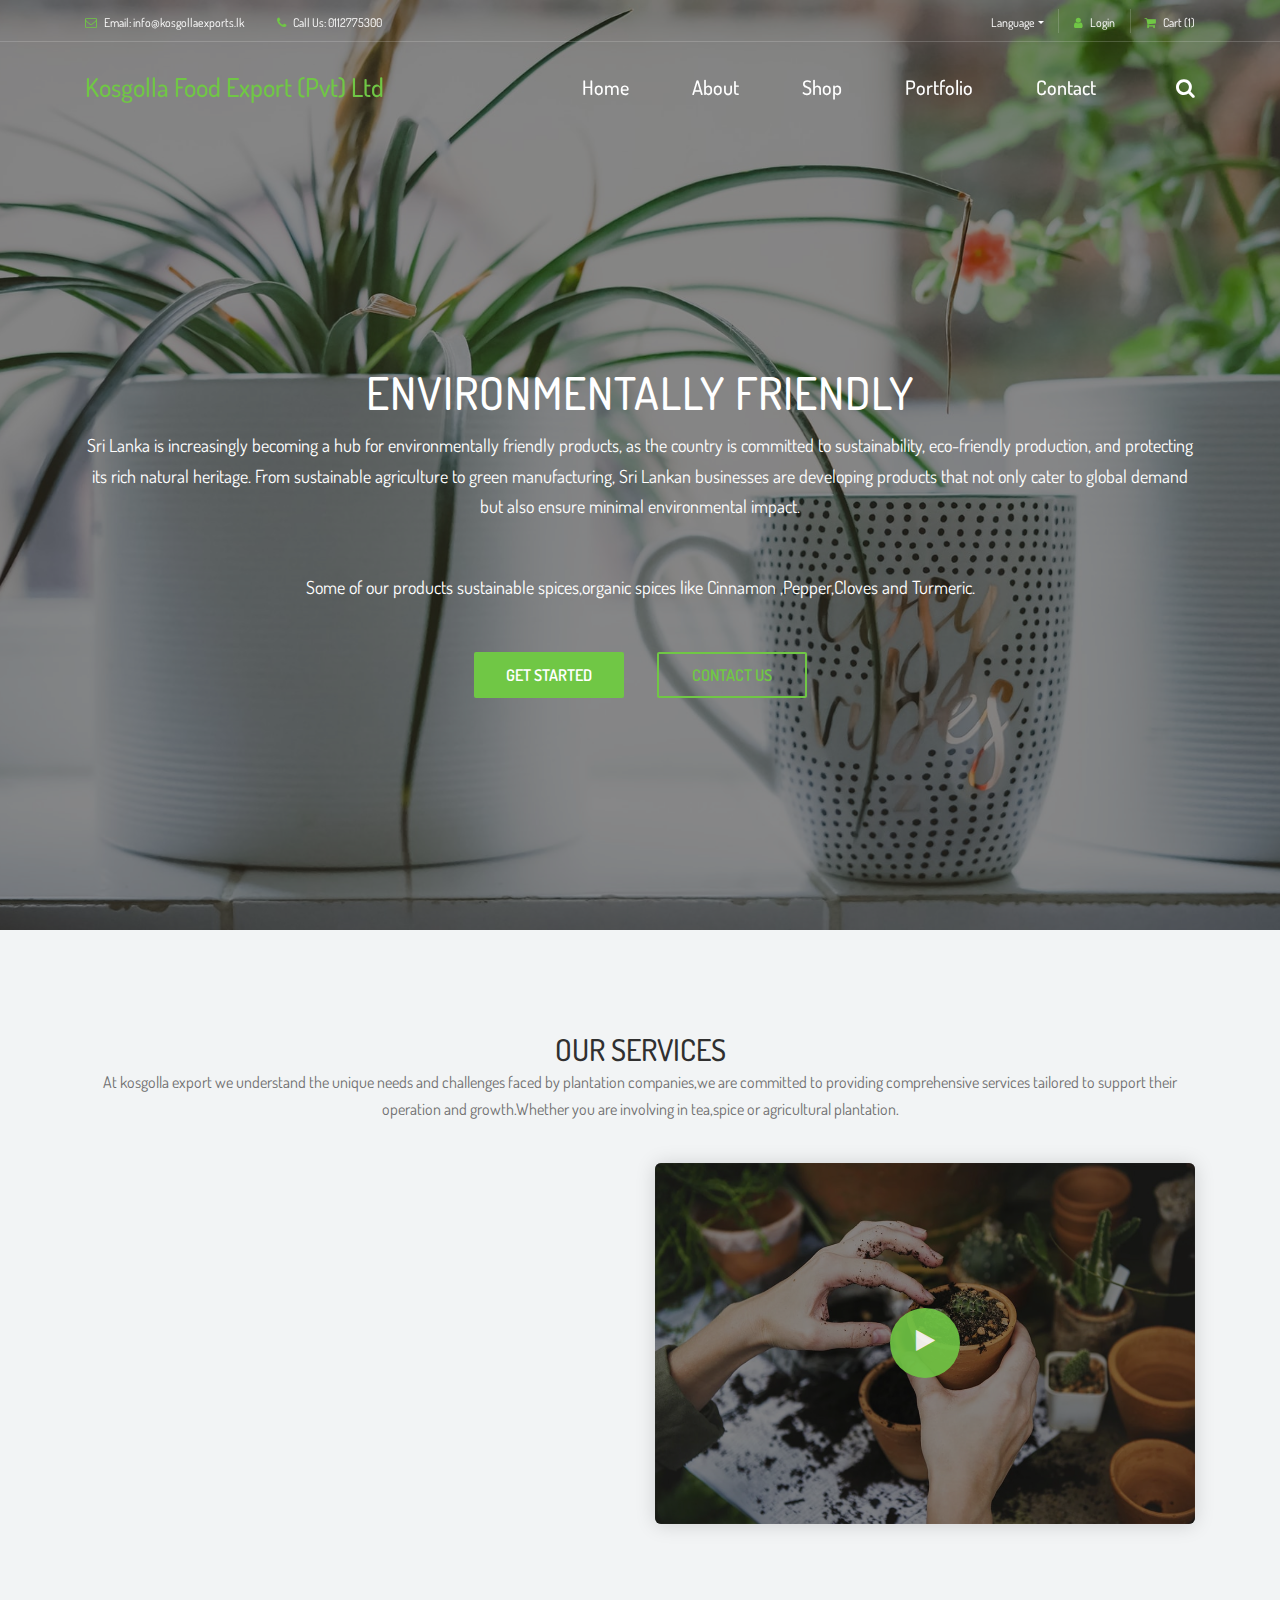
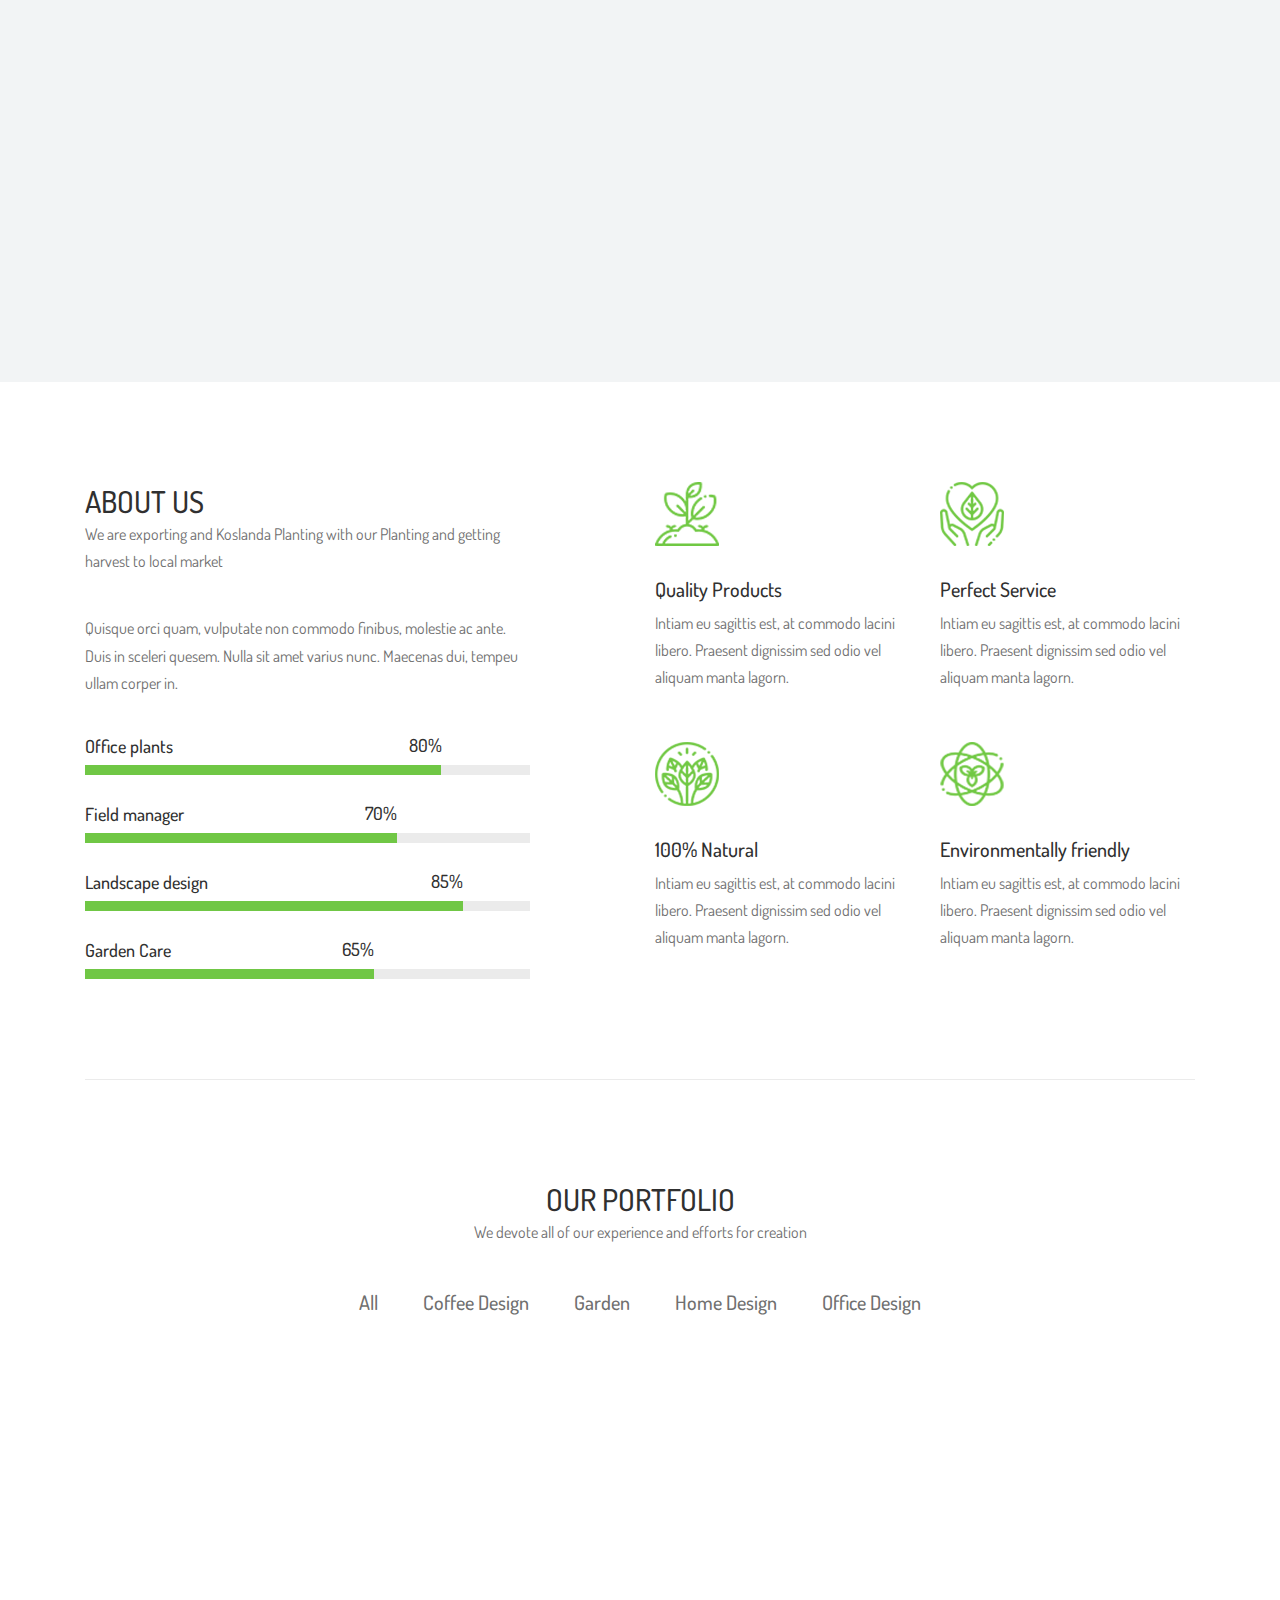
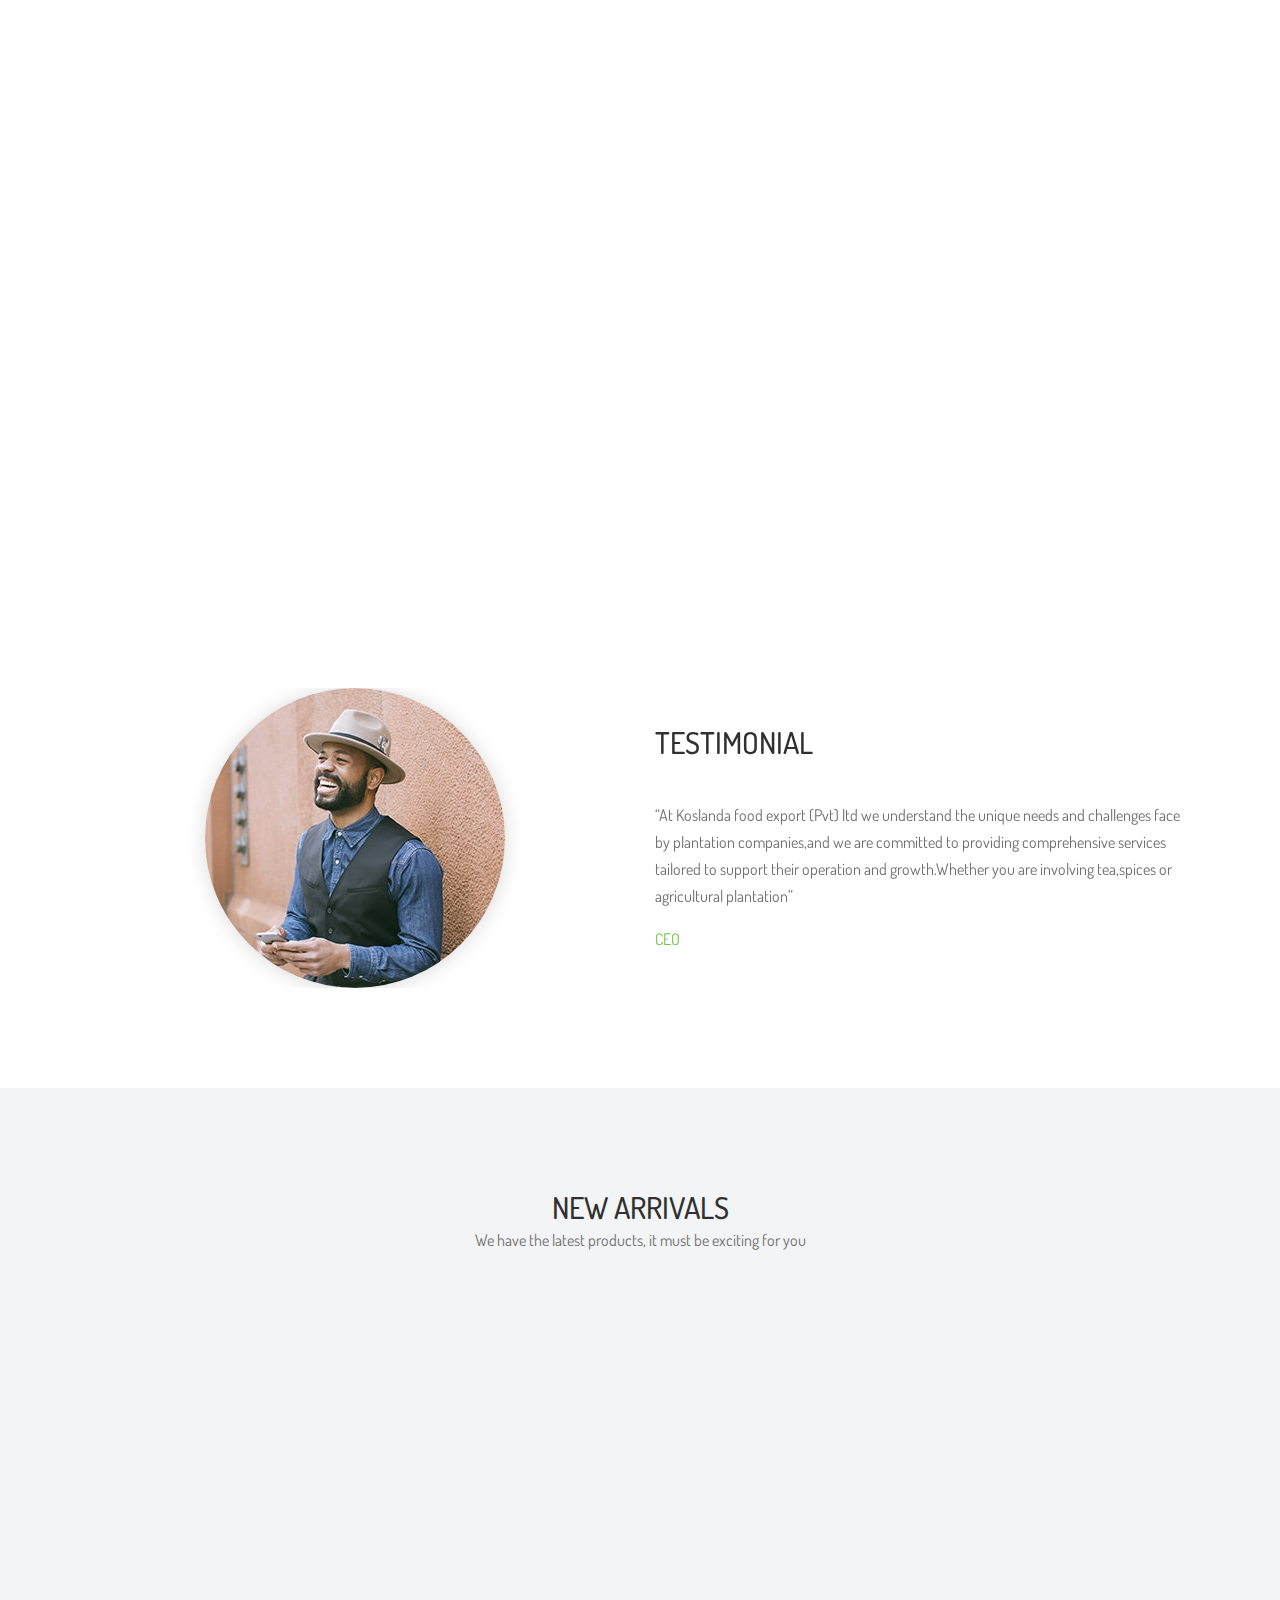
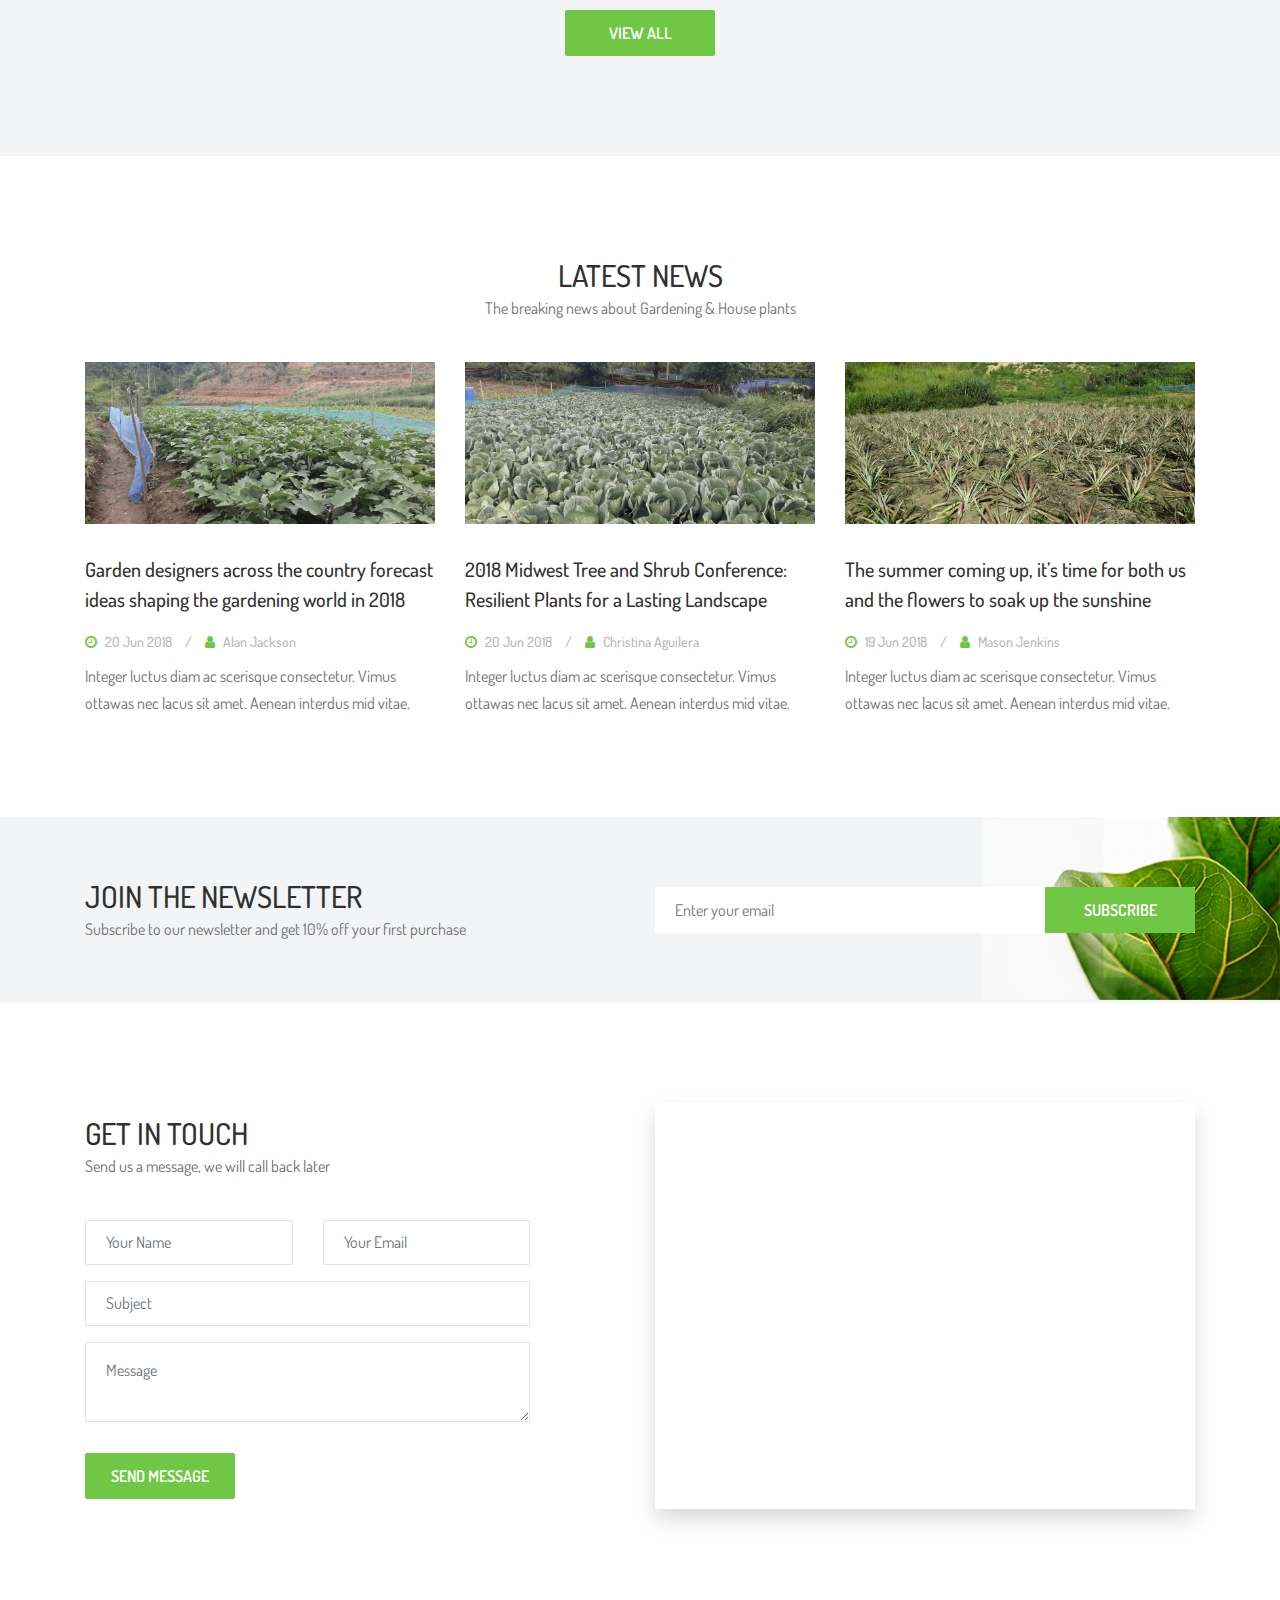
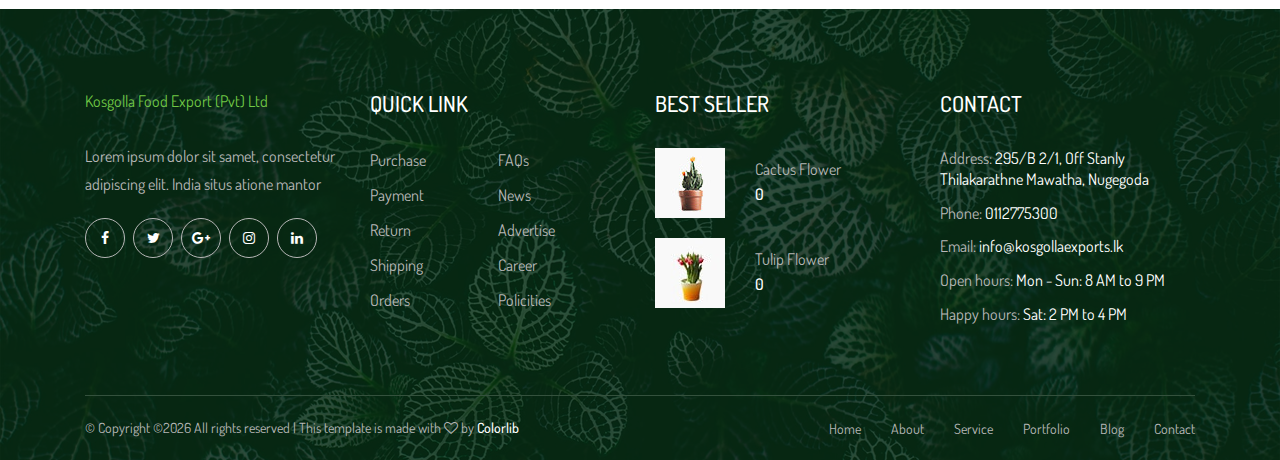
==== commit 438c8283: "Chaned prices" ====
--- a/index.html
+++ b/index.html
@@ -622,7 +622,7 @@
                             <a href="shop-details.html">
                                 <p>Cactus Flower</p>
                             </a>
-                            <h6>$10.99</h6>
+                            <h6>0</h6>
                         </div>
                     </div>
                 </div>
@@ -644,7 +644,7 @@
                             <a href="shop-details.html">
                                 <p>Cactus Flower</p>
                             </a>
-                            <h6>$10.99</h6>
+                            <h6>0</h6>
                         </div>
                     </div>
                 </div>
@@ -666,7 +666,7 @@
                             <a href="shop-details.html">
                                 <p>Cactus Flower</p>
                             </a>
-                            <h6>$10.99</h6>
+                            <h6>0</h6>
                         </div>
                     </div>
                 </div>
@@ -692,7 +692,7 @@
                             <a href="shop-details.html">
                                 <p>Cactus Flower</p>
                             </a>
-                            <h6>$10.99</h6>
+                            <h6>0</h6>
                         </div>
                     </div>
                 </div>
@@ -926,7 +926,7 @@
                                 </div>
                                 <div class="product-info">
                                     <a href="shop-details.html">Cactus Flower</a>
-                                    <p>$10.99</p>
+                                    <p>0</p>
                                 </div>
                             </div>
 
@@ -937,7 +937,7 @@
                                 </div>
                                 <div class="product-info">
                                     <a href="shop-details.html">Tulip Flower</a>
-                                    <p>$11.99</p>
+                                    <p>0</p>
                                 </div>
                             </div>
                         </div>
